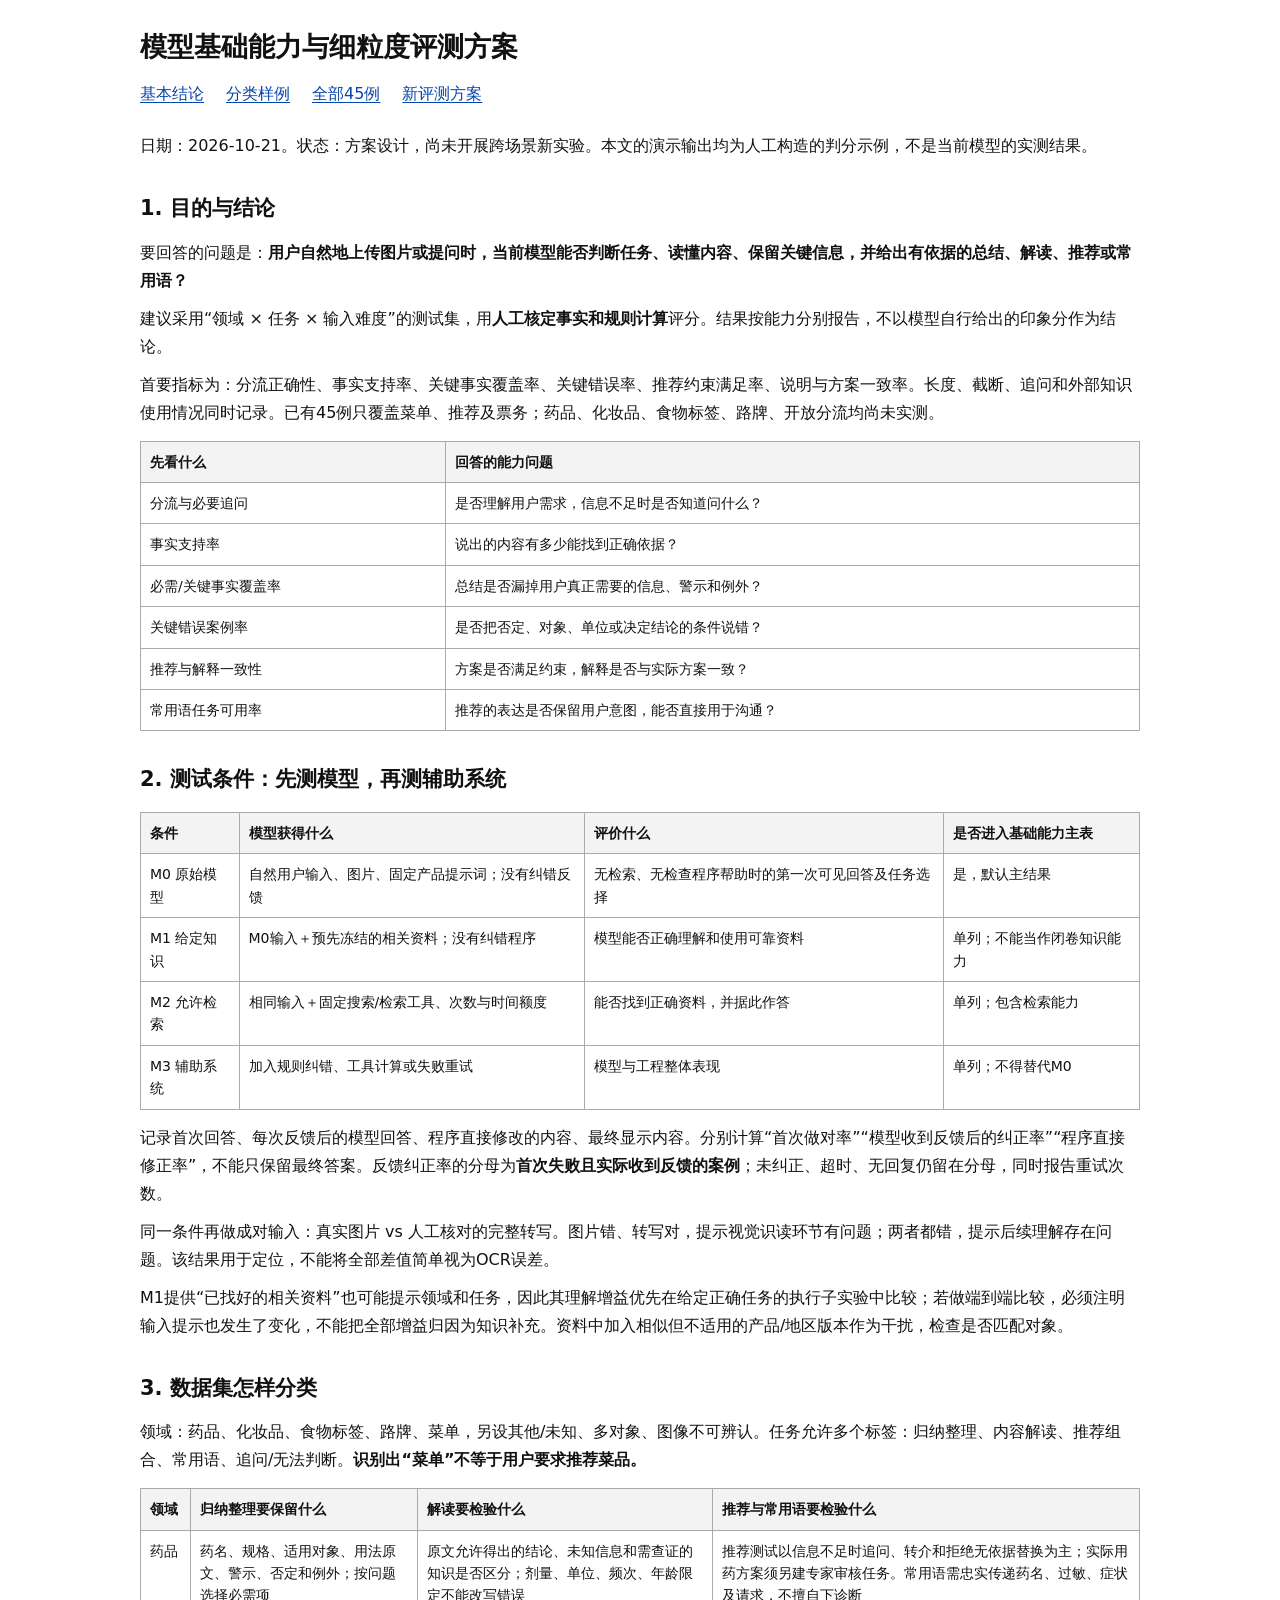
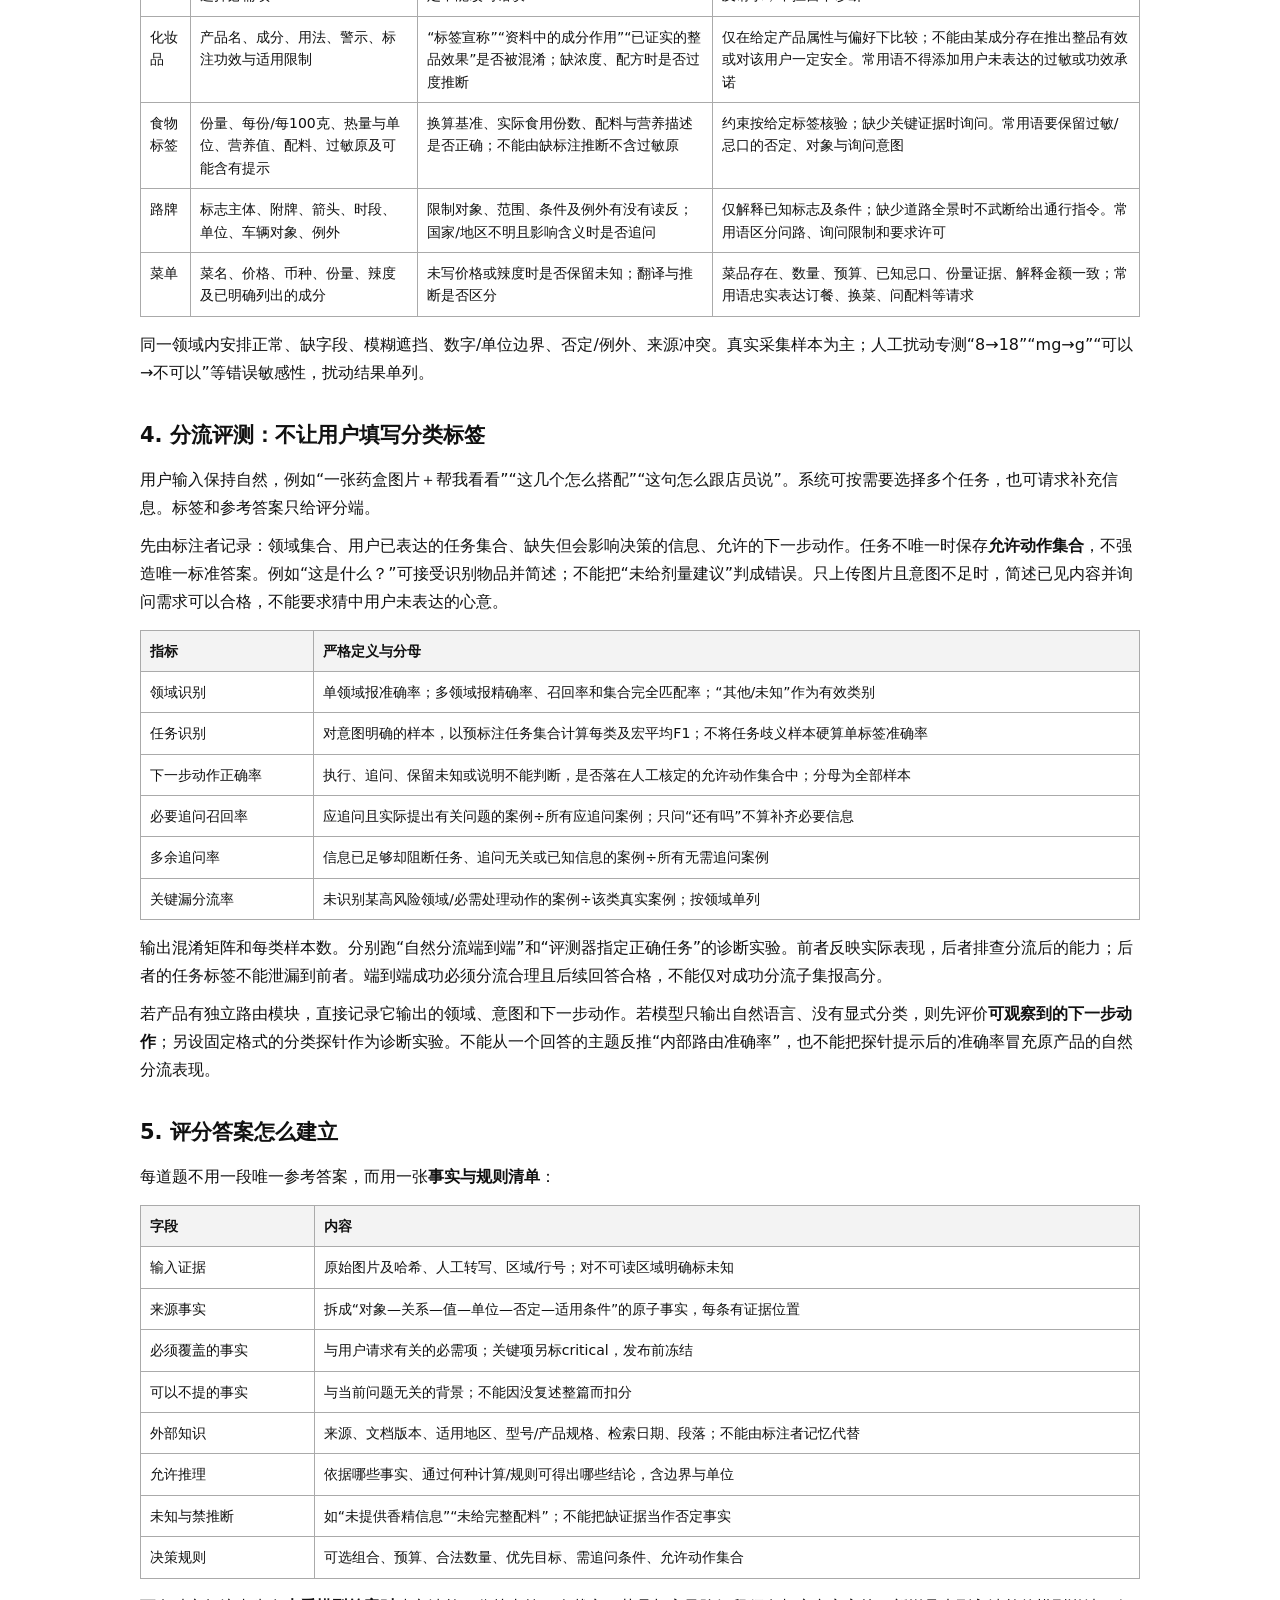
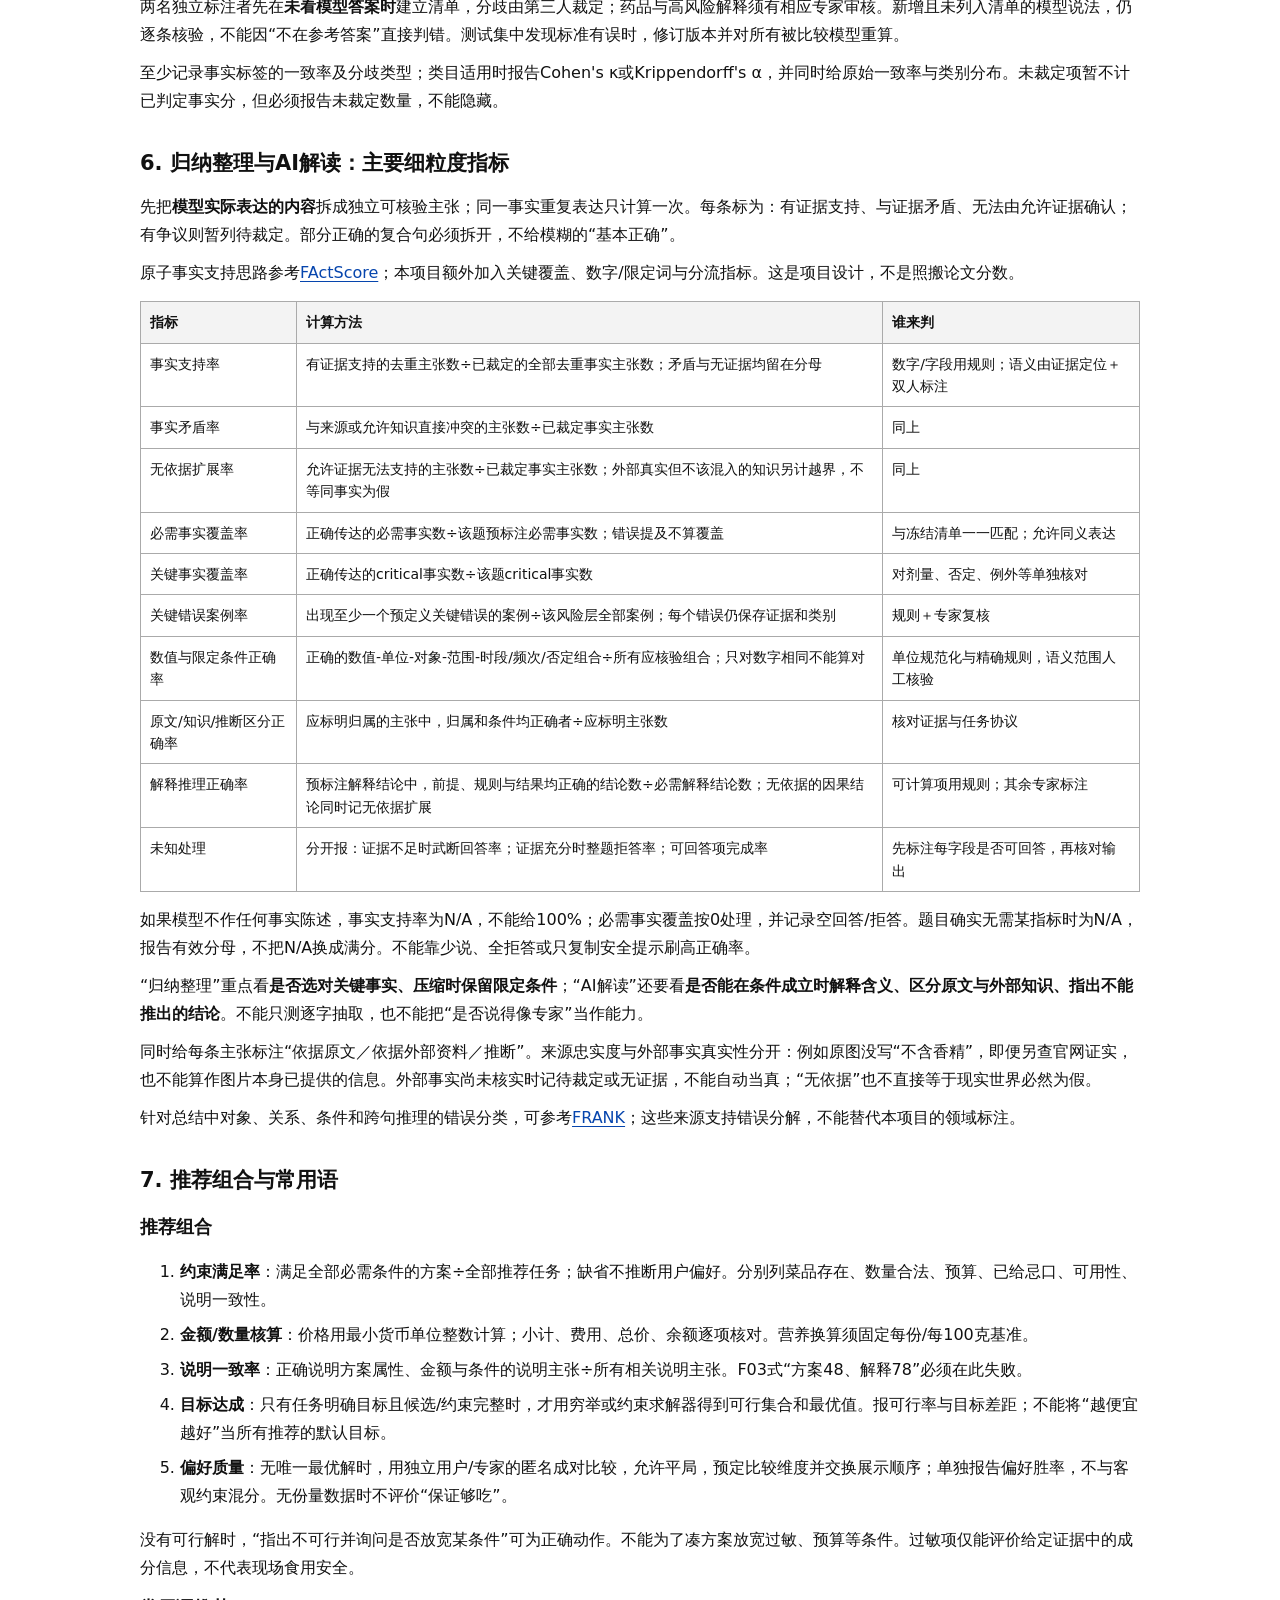
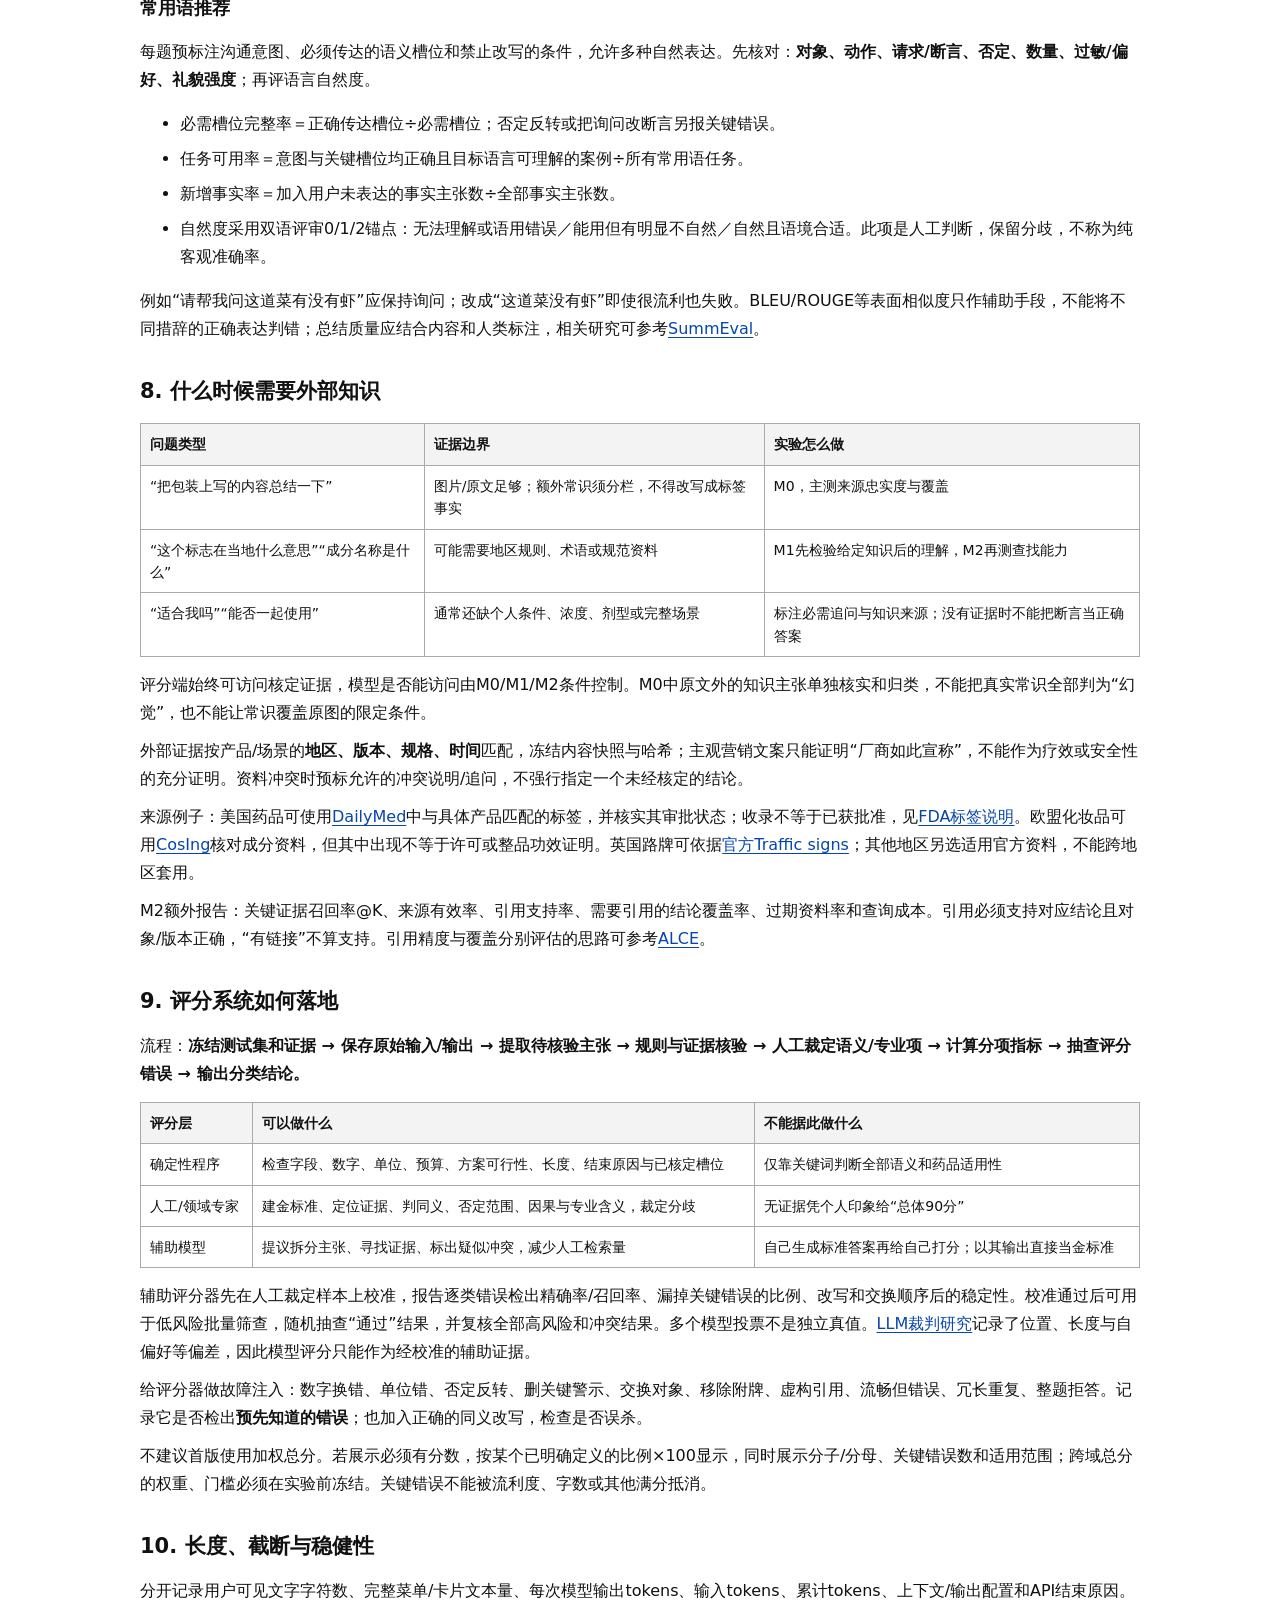
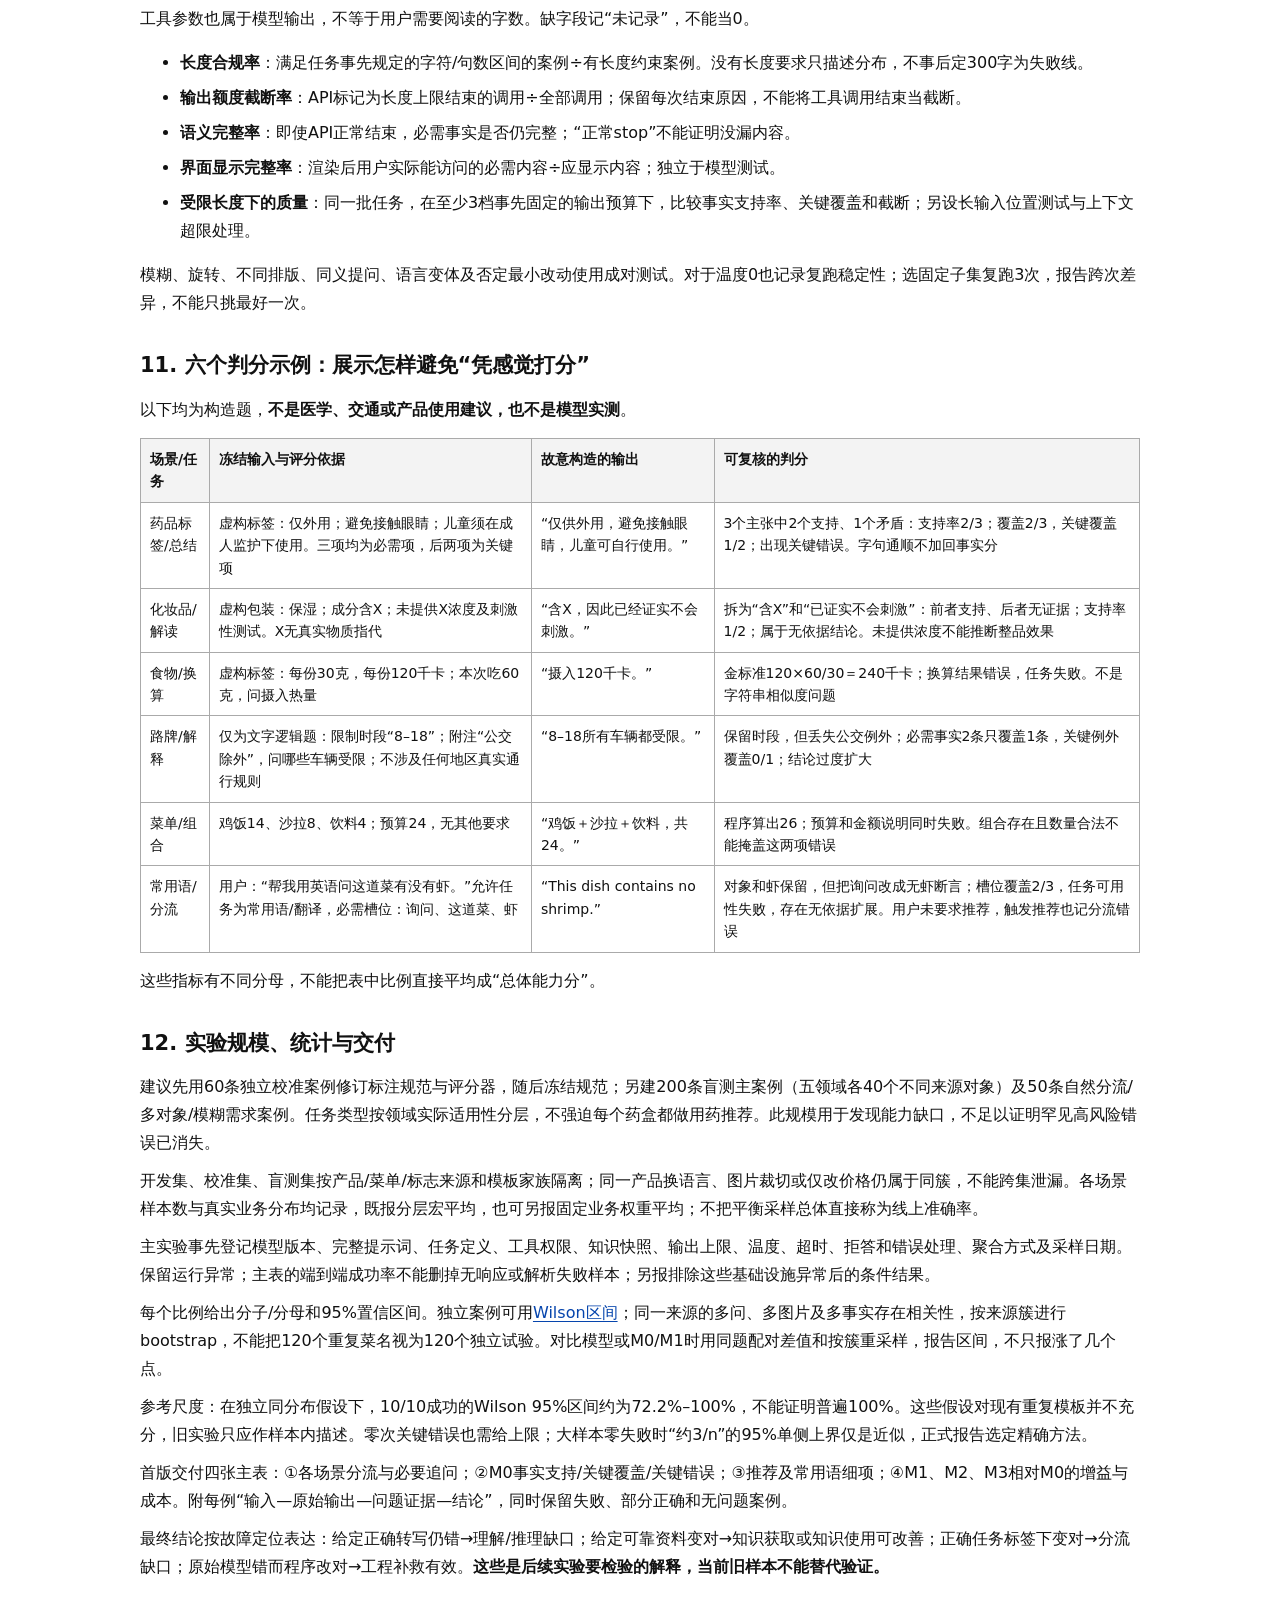
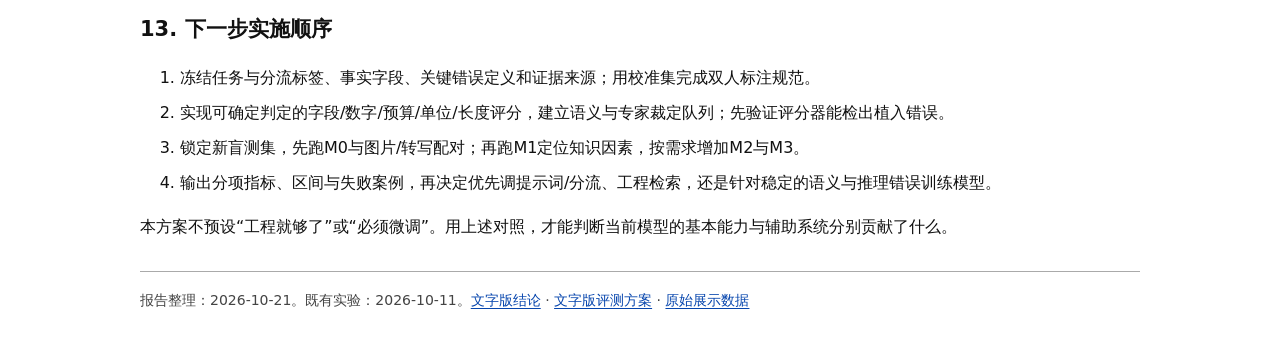
==== docs/agent-text-report/evaluation-design.html @ c14b0398 "Focus report on raw model evidence and define fine-grained evaluation protocol" ====
<!doctype html>
<html lang="zh-CN"><head><meta charset="utf-8"><meta name="viewport" content="width=device-width,initial-scale=1"><title>模型基础能力与细粒度评测方案</title><link rel="stylesheet" href="assets/style.css"></head><body><main><h1>模型基础能力与细粒度评测方案</h1><nav><a href="index.html">基本结论</a><a href="examples.html">分类样例</a><a href="all-cases.html">全部45例</a><a href="evaluation-design.html">新评测方案</a></nav><p>日期：2026-10-21。状态：方案设计，尚未开展跨场景新实验。本文的演示输出均为人工构造的判分示例，不是当前模型的实测结果。</p>
<h2>1. 目的与结论</h2>
<p>要回答的问题是：<b>用户自然地上传图片或提问时，当前模型能否判断任务、读懂内容、保留关键信息，并给出有依据的总结、解读、推荐或常用语？</b></p>
<p>建议采用“领域 × 任务 × 输入难度”的测试集，用<b>人工核定事实和规则计算</b>评分。结果按能力分别报告，不以模型自行给出的印象分作为结论。</p>
<p>首要指标为：分流正确性、事实支持率、关键事实覆盖率、关键错误率、推荐约束满足率、说明与方案一致率。长度、截断、追问和外部知识使用情况同时记录。已有45例只覆盖菜单、推荐及票务；药品、化妆品、食物标签、路牌、开放分流均尚未实测。</p>
<div class="table-wrap"><table><thead><tr><th>先看什么</th><th>回答的能力问题</th></tr></thead><tbody><tr><td>分流与必要追问</td><td>是否理解用户需求，信息不足时是否知道问什么？</td></tr><tr><td>事实支持率</td><td>说出的内容有多少能找到正确依据？</td></tr><tr><td>必需/关键事实覆盖率</td><td>总结是否漏掉用户真正需要的信息、警示和例外？</td></tr><tr><td>关键错误案例率</td><td>是否把否定、对象、单位或决定结论的条件说错？</td></tr><tr><td>推荐与解释一致性</td><td>方案是否满足约束，解释是否与实际方案一致？</td></tr><tr><td>常用语任务可用率</td><td>推荐的表达是否保留用户意图，能否直接用于沟通？</td></tr></tbody></table></div>
<h2>2. 测试条件：先测模型，再测辅助系统</h2>
<div class="table-wrap"><table><thead><tr><th>条件</th><th>模型获得什么</th><th>评价什么</th><th>是否进入基础能力主表</th></tr></thead><tbody><tr><td>M0 原始模型</td><td>自然用户输入、图片、固定产品提示词；没有纠错反馈</td><td>无检索、无检查程序帮助时的第一次可见回答及任务选择</td><td>是，默认主结果</td></tr><tr><td>M1 给定知识</td><td>M0输入＋预先冻结的相关资料；没有纠错程序</td><td>模型能否正确理解和使用可靠资料</td><td>单列；不能当作闭卷知识能力</td></tr><tr><td>M2 允许检索</td><td>相同输入＋固定搜索/检索工具、次数与时间额度</td><td>能否找到正确资料，并据此作答</td><td>单列；包含检索能力</td></tr><tr><td>M3 辅助系统</td><td>加入规则纠错、工具计算或失败重试</td><td>模型与工程整体表现</td><td>单列；不得替代M0</td></tr></tbody></table></div>
<p>记录首次回答、每次反馈后的模型回答、程序直接修改的内容、最终显示内容。分别计算“首次做对率”“模型收到反馈后的纠正率”“程序直接修正率”，不能只保留最终答案。反馈纠正率的分母为<b>首次失败且实际收到反馈的案例</b>；未纠正、超时、无回复仍留在分母，同时报告重试次数。</p>
<p>同一条件再做成对输入：真实图片 vs 人工核对的完整转写。图片错、转写对，提示视觉识读环节有问题；两者都错，提示后续理解存在问题。该结果用于定位，不能将全部差值简单视为OCR误差。</p>
<p>M1提供“已找好的相关资料”也可能提示领域和任务，因此其理解增益优先在给定正确任务的执行子实验中比较；若做端到端比较，必须注明输入提示也发生了变化，不能把全部增益归因为知识补充。资料中加入相似但不适用的产品/地区版本作为干扰，检查是否匹配对象。</p>
<h2>3. 数据集怎样分类</h2>
<p>领域：药品、化妆品、食物标签、路牌、菜单，另设其他/未知、多对象、图像不可辨认。任务允许多个标签：归纳整理、内容解读、推荐组合、常用语、追问/无法判断。<b>识别出“菜单”不等于用户要求推荐菜品。</b></p>
<div class="table-wrap"><table><thead><tr><th>领域</th><th>归纳整理要保留什么</th><th>解读要检验什么</th><th>推荐与常用语要检验什么</th></tr></thead><tbody><tr><td>药品</td><td>药名、规格、适用对象、用法原文、警示、否定和例外；按问题选择必需项</td><td>原文允许得出的结论、未知信息和需查证的知识是否区分；剂量、单位、频次、年龄限定不能改写错误</td><td>推荐测试以信息不足时追问、转介和拒绝无依据替换为主；实际用药方案须另建专家审核任务。常用语需忠实传递药名、过敏、症状及请求，不擅自下诊断</td></tr><tr><td>化妆品</td><td>产品名、成分、用法、警示、标注功效与适用限制</td><td>“标签宣称”“资料中的成分作用”“已证实的整品效果”是否被混淆；缺浓度、配方时是否过度推断</td><td>仅在给定产品属性与偏好下比较；不能由某成分存在推出整品有效或对该用户一定安全。常用语不得添加用户未表达的过敏或功效承诺</td></tr><tr><td>食物标签</td><td>份量、每份/每100克、热量与单位、营养值、配料、过敏原及可能含有提示</td><td>换算基准、实际食用份数、配料与营养描述是否正确；不能由缺标注推断不含过敏原</td><td>约束按给定标签核验；缺少关键证据时询问。常用语要保留过敏/忌口的否定、对象与询问意图</td></tr><tr><td>路牌</td><td>标志主体、附牌、箭头、时段、单位、车辆对象、例外</td><td>限制对象、范围、条件及例外有没有读反；国家/地区不明且影响含义时是否追问</td><td>仅解释已知标志及条件；缺少道路全景时不武断给出通行指令。常用语区分问路、询问限制和要求许可</td></tr><tr><td>菜单</td><td>菜名、价格、币种、份量、辣度及已明确列出的成分</td><td>未写价格或辣度时是否保留未知；翻译与推断是否区分</td><td>菜品存在、数量、预算、已知忌口、份量证据、解释金额一致；常用语忠实表达订餐、换菜、问配料等请求</td></tr></tbody></table></div>
<p>同一领域内安排正常、缺字段、模糊遮挡、数字/单位边界、否定/例外、来源冲突。真实采集样本为主；人工扰动专测“8→18”“mg→g”“可以→不可以”等错误敏感性，扰动结果单列。</p>
<h2>4. 分流评测：不让用户填写分类标签</h2>
<p>用户输入保持自然，例如“一张药盒图片＋帮我看看”“这几个怎么搭配”“这句怎么跟店员说”。系统可按需要选择多个任务，也可请求补充信息。标签和参考答案只给评分端。</p>
<p>先由标注者记录：领域集合、用户已表达的任务集合、缺失但会影响决策的信息、允许的下一步动作。任务不唯一时保存<b>允许动作集合</b>，不强造唯一标准答案。例如“这是什么？”可接受识别物品并简述；不能把“未给剂量建议”判成错误。只上传图片且意图不足时，简述已见内容并询问需求可以合格，不能要求猜中用户未表达的心意。</p>
<div class="table-wrap"><table><thead><tr><th>指标</th><th>严格定义与分母</th></tr></thead><tbody><tr><td>领域识别</td><td>单领域报准确率；多领域报精确率、召回率和集合完全匹配率；“其他/未知”作为有效类别</td></tr><tr><td>任务识别</td><td>对意图明确的样本，以预标注任务集合计算每类及宏平均F1；不将任务歧义样本硬算单标签准确率</td></tr><tr><td>下一步动作正确率</td><td>执行、追问、保留未知或说明不能判断，是否落在人工核定的允许动作集合中；分母为全部样本</td></tr><tr><td>必要追问召回率</td><td>应追问且实际提出有关问题的案例÷所有应追问案例；只问“还有吗”不算补齐必要信息</td></tr><tr><td>多余追问率</td><td>信息已足够却阻断任务、追问无关或已知信息的案例÷所有无需追问案例</td></tr><tr><td>关键漏分流率</td><td>未识别某高风险领域/必需处理动作的案例÷该类真实案例；按领域单列</td></tr></tbody></table></div>
<p>输出混淆矩阵和每类样本数。分别跑“自然分流端到端”和“评测器指定正确任务”的诊断实验。前者反映实际表现，后者排查分流后的能力；后者的任务标签不能泄漏到前者。端到端成功必须分流合理且后续回答合格，不能仅对成功分流子集报高分。</p>
<p>若产品有独立路由模块，直接记录它输出的领域、意图和下一步动作。若模型只输出自然语言、没有显式分类，则先评价<b>可观察到的下一步动作</b>；另设固定格式的分类探针作为诊断实验。不能从一个回答的主题反推“内部路由准确率”，也不能把探针提示后的准确率冒充原产品的自然分流表现。</p>
<h2>5. 评分答案怎么建立</h2>
<p>每道题不用一段唯一参考答案，而用一张<b>事实与规则清单</b>：</p>
<div class="table-wrap"><table><thead><tr><th>字段</th><th>内容</th></tr></thead><tbody><tr><td>输入证据</td><td>原始图片及哈希、人工转写、区域/行号；对不可读区域明确标未知</td></tr><tr><td>来源事实</td><td>拆成“对象—关系—值—单位—否定—适用条件”的原子事实，每条有证据位置</td></tr><tr><td>必须覆盖的事实</td><td>与用户请求有关的必需项；关键项另标critical，发布前冻结</td></tr><tr><td>可以不提的事实</td><td>与当前问题无关的背景；不能因没复述整篇而扣分</td></tr><tr><td>外部知识</td><td>来源、文档版本、适用地区、型号/产品规格、检索日期、段落；不能由标注者记忆代替</td></tr><tr><td>允许推理</td><td>依据哪些事实、通过何种计算/规则可得出哪些结论，含边界与单位</td></tr><tr><td>未知与禁推断</td><td>如“未提供香精信息”“未给完整配料”；不能把缺证据当作否定事实</td></tr><tr><td>决策规则</td><td>可选组合、预算、合法数量、优先目标、需追问条件、允许动作集合</td></tr></tbody></table></div>
<p>两名独立标注者先在<b>未看模型答案时</b>建立清单，分歧由第三人裁定；药品与高风险解释须有相应专家审核。新增且未列入清单的模型说法，仍逐条核验，不能因“不在参考答案”直接判错。测试集中发现标准有误时，修订版本并对所有被比较模型重算。</p>
<p>至少记录事实标签的一致率及分歧类型；类目适用时报告Cohen&#x27;s κ或Krippendorff&#x27;s α，并同时给原始一致率与类别分布。未裁定项暂不计已判定事实分，但必须报告未裁定数量，不能隐藏。</p>
<h2>6. 归纳整理与AI解读：主要细粒度指标</h2>
<p>先把<b>模型实际表达的内容</b>拆成独立可核验主张；同一事实重复表达只计算一次。每条标为：有证据支持、与证据矛盾、无法由允许证据确认；有争议则暂列待裁定。部分正确的复合句必须拆开，不给模糊的“基本正确”。</p>
<p>原子事实支持思路参考<a href="https://aclanthology.org/2023.emnlp-main.741/">FActScore</a>；本项目额外加入关键覆盖、数字/限定词与分流指标。这是项目设计，不是照搬论文分数。</p>
<div class="table-wrap"><table><thead><tr><th>指标</th><th>计算方法</th><th>谁来判</th></tr></thead><tbody><tr><td>事实支持率</td><td>有证据支持的去重主张数÷已裁定的全部去重事实主张数；矛盾与无证据均留在分母</td><td>数字/字段用规则；语义由证据定位＋双人标注</td></tr><tr><td>事实矛盾率</td><td>与来源或允许知识直接冲突的主张数÷已裁定事实主张数</td><td>同上</td></tr><tr><td>无依据扩展率</td><td>允许证据无法支持的主张数÷已裁定事实主张数；外部真实但不该混入的知识另计越界，不等同事实为假</td><td>同上</td></tr><tr><td>必需事实覆盖率</td><td>正确传达的必需事实数÷该题预标注必需事实数；错误提及不算覆盖</td><td>与冻结清单一一匹配；允许同义表达</td></tr><tr><td>关键事实覆盖率</td><td>正确传达的critical事实数÷该题critical事实数</td><td>对剂量、否定、例外等单独核对</td></tr><tr><td>关键错误案例率</td><td>出现至少一个预定义关键错误的案例÷该风险层全部案例；每个错误仍保存证据和类别</td><td>规则＋专家复核</td></tr><tr><td>数值与限定条件正确率</td><td>正确的数值-单位-对象-范围-时段/频次/否定组合÷所有应核验组合；只对数字相同不能算对</td><td>单位规范化与精确规则，语义范围人工核验</td></tr><tr><td>原文/知识/推断区分正确率</td><td>应标明归属的主张中，归属和条件均正确者÷应标明主张数</td><td>核对证据与任务协议</td></tr><tr><td>解释推理正确率</td><td>预标注解释结论中，前提、规则与结果均正确的结论数÷必需解释结论数；无依据的因果结论同时记无依据扩展</td><td>可计算项用规则；其余专家标注</td></tr><tr><td>未知处理</td><td>分开报：证据不足时武断回答率；证据充分时整题拒答率；可回答项完成率</td><td>先标注每字段是否可回答，再核对输出</td></tr></tbody></table></div>
<p>如果模型不作任何事实陈述，事实支持率为N/A，不能给100%；必需事实覆盖按0处理，并记录空回答/拒答。题目确实无需某指标时为N/A，报告有效分母，不把N/A换成满分。不能靠少说、全拒答或只复制安全提示刷高正确率。</p>
<p>“归纳整理”重点看<b>是否选对关键事实、压缩时保留限定条件</b>；“AI解读”还要看<b>是否能在条件成立时解释含义、区分原文与外部知识、指出不能推出的结论</b>。不能只测逐字抽取，也不能把“是否说得像专家”当作能力。</p>
<p>同时给每条主张标注“依据原文／依据外部资料／推断”。来源忠实度与外部事实真实性分开：例如原图没写“不含香精”，即便另查官网证实，也不能算作图片本身已提供的信息。外部事实尚未核实时记待裁定或无证据，不能自动当真；“无依据”也不直接等于现实世界必然为假。</p>
<p>针对总结中对象、关系、条件和跨句推理的错误分类，可参考<a href="https://aclanthology.org/2021.naacl-main.383/">FRANK</a>；这些来源支持错误分解，不能替代本项目的领域标注。</p>
<h2>7. 推荐组合与常用语</h2>
<h3>推荐组合</h3>
<ol><li><b>约束满足率</b>：满足全部必需条件的方案÷全部推荐任务；缺省不推断用户偏好。分别列菜品存在、数量合法、预算、已给忌口、可用性、说明一致性。</li><li><b>金额/数量核算</b>：价格用最小货币单位整数计算；小计、费用、总价、余额逐项核对。营养换算须固定每份/每100克基准。</li><li><b>说明一致率</b>：正确说明方案属性、金额与条件的说明主张÷所有相关说明主张。F03式“方案48、解释78”必须在此失败。</li><li><b>目标达成</b>：只有任务明确目标且候选/约束完整时，才用穷举或约束求解器得到可行集合和最优值。报可行率与目标差距；不能将“越便宜越好”当所有推荐的默认目标。</li><li><b>偏好质量</b>：无唯一最优解时，用独立用户/专家的匿名成对比较，允许平局，预定比较维度并交换展示顺序；单独报告偏好胜率，不与客观约束混分。无份量数据时不评价“保证够吃”。</li></ol>
<p>没有可行解时，“指出不可行并询问是否放宽某条件”可为正确动作。不能为了凑方案放宽过敏、预算等条件。过敏项仅能评价给定证据中的成分信息，不代表现场食用安全。</p>
<h3>常用语推荐</h3>
<p>每题预标注沟通意图、必须传达的语义槽位和禁止改写的条件，允许多种自然表达。先核对：<b>对象、动作、请求/断言、否定、数量、过敏/偏好、礼貌强度</b>；再评语言自然度。</p>
<ul><li>必需槽位完整率＝正确传达槽位÷必需槽位；否定反转或把询问改断言另报关键错误。</li><li>任务可用率＝意图与关键槽位均正确且目标语言可理解的案例÷所有常用语任务。</li><li>新增事实率＝加入用户未表达的事实主张数÷全部事实主张数。</li><li>自然度采用双语评审0/1/2锚点：无法理解或语用错误／能用但有明显不自然／自然且语境合适。此项是人工判断，保留分歧，不称为纯客观准确率。</li></ul>
<p>例如“请帮我问这道菜有没有虾”应保持询问；改成“这道菜没有虾”即使很流利也失败。BLEU/ROUGE等表面相似度只作辅助手段，不能将不同措辞的正确表达判错；总结质量应结合内容和人类标注，相关研究可参考<a href="https://aclanthology.org/2021.tacl-1.24/">SummEval</a>。</p>
<h2>8. 什么时候需要外部知识</h2>
<div class="table-wrap"><table><thead><tr><th>问题类型</th><th>证据边界</th><th>实验怎么做</th></tr></thead><tbody><tr><td>“把包装上写的内容总结一下”</td><td>图片/原文足够；额外常识须分栏，不得改写成标签事实</td><td>M0，主测来源忠实度与覆盖</td></tr><tr><td>“这个标志在当地什么意思”“成分名称是什么”</td><td>可能需要地区规则、术语或规范资料</td><td>M1先检验给定知识后的理解，M2再测查找能力</td></tr><tr><td>“适合我吗”“能否一起使用”</td><td>通常还缺个人条件、浓度、剂型或完整场景</td><td>标注必需追问与知识来源；没有证据时不能把断言当正确答案</td></tr></tbody></table></div>
<p>评分端始终可访问核定证据，模型是否能访问由M0/M1/M2条件控制。M0中原文外的知识主张单独核实和归类，不能把真实常识全部判为“幻觉”，也不能让常识覆盖原图的限定条件。</p>
<p>外部证据按产品/场景的<b>地区、版本、规格、时间</b>匹配，冻结内容快照与哈希；主观营销文案只能证明“厂商如此宣称”，不能作为疗效或安全性的充分证明。资料冲突时预标允许的冲突说明/追问，不强行指定一个未经核定的结论。</p>
<p>来源例子：美国药品可使用<a href="https://dailymed.nlm.nih.gov/">DailyMed</a>中与具体产品匹配的标签，并核实其审批状态；收录不等于已获批准，见<a href="https://labels.fda.gov/">FDA标签说明</a>。欧盟化妆品可用<a href="https://single-market-economy.ec.europa.eu/sectors/cosmetics/cosmetic-ingredient-database_en">CosIng</a>核对成分资料，但其中出现不等于许可或整品功效证明。英国路牌可依据<a href="https://www.gov.uk/guidance/the-highway-code/traffic-signs">官方Traffic signs</a>；其他地区另选适用官方资料，不能跨地区套用。</p>
<p>M2额外报告：关键证据召回率@K、来源有效率、引用支持率、需要引用的结论覆盖率、过期资料率和查询成本。引用必须支持对应结论且对象/版本正确，“有链接”不算支持。引用精度与覆盖分别评估的思路可参考<a href="https://aclanthology.org/2023.emnlp-main.398/">ALCE</a>。</p>
<h2>9. 评分系统如何落地</h2>
<p>流程：<b>冻结测试集和证据 → 保存原始输入/输出 → 提取待核验主张 → 规则与证据核验 → 人工裁定语义/专业项 → 计算分项指标 → 抽查评分错误 → 输出分类结论。</b></p>
<div class="table-wrap"><table><thead><tr><th>评分层</th><th>可以做什么</th><th>不能据此做什么</th></tr></thead><tbody><tr><td>确定性程序</td><td>检查字段、数字、单位、预算、方案可行性、长度、结束原因与已核定槽位</td><td>仅靠关键词判断全部语义和药品适用性</td></tr><tr><td>人工/领域专家</td><td>建金标准、定位证据、判同义、否定范围、因果与专业含义，裁定分歧</td><td>无证据凭个人印象给“总体90分”</td></tr><tr><td>辅助模型</td><td>提议拆分主张、寻找证据、标出疑似冲突，减少人工检索量</td><td>自己生成标准答案再给自己打分；以其输出直接当金标准</td></tr></tbody></table></div>
<p>辅助评分器先在人工裁定样本上校准，报告逐类错误检出精确率/召回率、漏掉关键错误的比例、改写和交换顺序后的稳定性。校准通过后可用于低风险批量筛查，随机抽查“通过”结果，并复核全部高风险和冲突结果。多个模型投票不是独立真值。<a href="https://arxiv.org/abs/2306.05685">LLM裁判研究</a>记录了位置、长度与自偏好等偏差，因此模型评分只能作为经校准的辅助证据。</p>
<p>给评分器做故障注入：数字换错、单位错、否定反转、删关键警示、交换对象、移除附牌、虚构引用、流畅但错误、冗长重复、整题拒答。记录它是否检出<b>预先知道的错误</b>；也加入正确的同义改写，检查是否误杀。</p>
<p>不建议首版使用加权总分。若展示必须有分数，按某个已明确定义的比例×100显示，同时展示分子/分母、关键错误数和适用范围；跨域总分的权重、门槛必须在实验前冻结。关键错误不能被流利度、字数或其他满分抵消。</p>
<h2>10. 长度、截断与稳健性</h2>
<p>分开记录用户可见文字字符数、完整菜单/卡片文本量、每次模型输出tokens、输入tokens、累计tokens、上下文/输出配置和API结束原因。工具参数也属于模型输出，不等于用户需要阅读的字数。缺字段记“未记录”，不能当0。</p>
<ul><li><b>长度合规率</b>：满足任务事先规定的字符/句数区间的案例÷有长度约束案例。没有长度要求只描述分布，不事后定300字为失败线。</li><li><b>输出额度截断率</b>：API标记为长度上限结束的调用÷全部调用；保留每次结束原因，不能将工具调用结束当截断。</li><li><b>语义完整率</b>：即使API正常结束，必需事实是否仍完整；“正常stop”不能证明没漏内容。</li><li><b>界面显示完整率</b>：渲染后用户实际能访问的必需内容÷应显示内容；独立于模型测试。</li><li><b>受限长度下的质量</b>：同一批任务，在至少3档事先固定的输出预算下，比较事实支持率、关键覆盖和截断；另设长输入位置测试与上下文超限处理。</li></ul>
<p>模糊、旋转、不同排版、同义提问、语言变体及否定最小改动使用成对测试。对于温度0也记录复跑稳定性；选固定子集复跑3次，报告跨次差异，不能只挑最好一次。</p>
<h2>11. 六个判分示例：展示怎样避免“凭感觉打分”</h2>
<p>以下均为构造题，<b>不是医学、交通或产品使用建议，也不是模型实测</b>。</p>
<div class="table-wrap"><table><thead><tr><th>场景/任务</th><th>冻结输入与评分依据</th><th>故意构造的输出</th><th>可复核的判分</th></tr></thead><tbody><tr><td>药品标签/总结</td><td>虚构标签：仅外用；避免接触眼睛；儿童须在成人监护下使用。三项均为必需项，后两项为关键项</td><td>“仅供外用，避免接触眼睛，儿童可自行使用。”</td><td>3个主张中2个支持、1个矛盾：支持率2/3；覆盖2/3，关键覆盖1/2；出现关键错误。字句通顺不加回事实分</td></tr><tr><td>化妆品/解读</td><td>虚构包装：保湿；成分含X；未提供X浓度及刺激性测试。X无真实物质指代</td><td>“含X，因此已经证实不会刺激。”</td><td>拆为“含X”和“已证实不会刺激”：前者支持、后者无证据；支持率1/2；属于无依据结论。未提供浓度不能推断整品效果</td></tr><tr><td>食物/换算</td><td>虚构标签：每份30克，每份120千卡；本次吃60克，问摄入热量</td><td>“摄入120千卡。”</td><td>金标准120×60/30＝240千卡；换算结果错误，任务失败。不是字符串相似度问题</td></tr><tr><td>路牌/解释</td><td>仅为文字逻辑题：限制时段“8–18”；附注“公交除外”，问哪些车辆受限；不涉及任何地区真实通行规则</td><td>“8–18所有车辆都受限。”</td><td>保留时段，但丢失公交例外；必需事实2条只覆盖1条，关键例外覆盖0/1；结论过度扩大</td></tr><tr><td>菜单/组合</td><td>鸡饭14、沙拉8、饮料4；预算24，无其他要求</td><td>“鸡饭＋沙拉＋饮料，共24。”</td><td>程序算出26；预算和金额说明同时失败。组合存在且数量合法不能掩盖这两项错误</td></tr><tr><td>常用语/分流</td><td>用户：“帮我用英语问这道菜有没有虾。”允许任务为常用语/翻译，必需槽位：询问、这道菜、虾</td><td>“This dish contains no shrimp.”</td><td>对象和虾保留，但把询问改成无虾断言；槽位覆盖2/3，任务可用性失败，存在无依据扩展。用户未要求推荐，触发推荐也记分流错误</td></tr></tbody></table></div>
<p>这些指标有不同分母，不能把表中比例直接平均成“总体能力分”。</p>
<h2>12. 实验规模、统计与交付</h2>
<p>建议先用60条独立校准案例修订标注规范与评分器，随后冻结规范；另建200条盲测主案例（五领域各40个不同来源对象）及50条自然分流/多对象/模糊需求案例。任务类型按领域实际适用性分层，不强迫每个药盒都做用药推荐。此规模用于发现能力缺口，不足以证明罕见高风险错误已消失。</p>
<p>开发集、校准集、盲测集按产品/菜单/标志来源和模板家族隔离；同一产品换语言、图片裁切或仅改价格仍属于同簇，不能跨集泄漏。各场景样本数与真实业务分布均记录，既报分层宏平均，也可另报固定业务权重平均；不把平衡采样总体直接称为线上准确率。</p>
<p>主实验事先登记模型版本、完整提示词、任务定义、工具权限、知识快照、输出上限、温度、超时、拒答和错误处理、聚合方式及采样日期。保留运行异常；主表的端到端成功率不能删掉无响应或解析失败样本；另报排除这些基础设施异常后的条件结果。</p>
<p>每个比例给出分子/分母和95%置信区间。独立案例可用<a href="https://www.itl.nist.gov/div898/handbook/prc/section2/prc241.htm">Wilson区间</a>；同一来源的多问、多图片及多事实存在相关性，按来源簇进行bootstrap，不能把120个重复菜名视为120个独立试验。对比模型或M0/M1时用同题配对差值和按簇重采样，报告区间，不只报涨了几个点。</p>
<p>参考尺度：在独立同分布假设下，10/10成功的Wilson 95%区间约为72.2%–100%，不能证明普遍100%。这些假设对现有重复模板并不充分，旧实验只应作样本内描述。零次关键错误也需给上限；大样本零失败时“约3/n”的95%单侧上界仅是近似，正式报告选定精确方法。</p>
<p>首版交付四张主表：①各场景分流与必要追问；②M0事实支持/关键覆盖/关键错误；③推荐及常用语细项；④M1、M2、M3相对M0的增益与成本。附每例“输入—原始输出—问题证据—结论”，同时保留失败、部分正确和无问题案例。</p>
<p>最终结论按故障定位表达：给定正确转写仍错→理解/推理缺口；给定可靠资料变对→知识获取或知识使用可改善；正确任务标签下变对→分流缺口；原始模型错而程序改对→工程补救有效。<b>这些是后续实验要检验的解释，当前旧样本不能替代验证。</b></p>
<h2>13. 下一步实施顺序</h2>
<ol><li>冻结任务与分流标签、事实字段、关键错误定义和证据来源；用校准集完成双人标注规范。</li><li>实现可确定判定的字段/数字/预算/单位/长度评分，建立语义与专家裁定队列；先验证评分器能检出植入错误。</li><li>锁定新盲测集，先跑M0与图片/转写配对；再跑M1定位知识因素，按需求增加M2与M3。</li><li>输出分项指标、区间与失败案例，再决定优先调提示词/分流、工程检索，还是针对稳定的语义与推理错误训练模型。</li></ol>
<p>本方案不预设“工程就够了”或“必须微调”。用上述对照，才能判断当前模型的基本能力与辅助系统分别贡献了什么。</p><footer>报告整理：2026-10-21。既有实验：2026-10-11。<a href="report.md">文字版结论</a> · <a href="evaluation-design.md">文字版评测方案</a> · <a href="data/cases.json">原始展示数据</a></footer></main></body></html>
---- docs/agent-text-report/assets/style.css ----
body{margin:0;color:#111;background:white;font:16px/1.75 "Microsoft YaHei",system-ui,sans-serif}main{max-width:1000px;padding:28px 22px;margin:auto}h1{font-size:27px;line-height:1.4;margin:0 0 14px}h2{font-size:21px;margin:30px 0 12px}h3{font-size:18px;margin:0 0 14px}h4{font-size:16px;margin:18px 0 8px}p{margin:10px 0}nav{display:flex;gap:10px 22px;flex-wrap:wrap;margin:14px 0 24px}a{color:#0645ad;text-underline-offset:3px}article{border-top:1px solid #999;padding:24px 0;margin-top:20px}table{border-collapse:collapse;width:100%;font-size:14px;line-height:1.6}td,th{border:1px solid #aaa;padding:9px;text-align:left;vertical-align:top}th{background:#f3f3f3;font-weight:600}.table-wrap{overflow:auto;margin:14px 0;max-width:100%}pre{white-space:pre-wrap;overflow-wrap:anywhere;font:14px/1.7 "Microsoft YaHei",system-ui,sans-serif;background:#f6f6f6;border:1px solid #ddd;padding:12px;margin:10px 0}code{overflow-wrap:anywhere}details{margin:16px 0;font-size:14px}summary{cursor:pointer;color:#0645ad}details h4{font-size:15px}.note,footer{color:#444;font-size:14px}footer{border-top:1px solid #aaa;padding-top:16px;margin-top:30px}li{margin:7px 0}img{max-width:100%;height:auto}@media(max-width:600px){main{padding:20px 14px}h1{font-size:23px}table{min-width:580px}nav{gap:8px 16px}}@media print{nav{display:none}main{padding:0;max-width:none}a{color:inherit}pre{font-size:10pt}.table-wrap{overflow:visible}table{font-size:10pt}h1{font-size:20pt}h2{font-size:16pt}h3{font-size:14pt}}
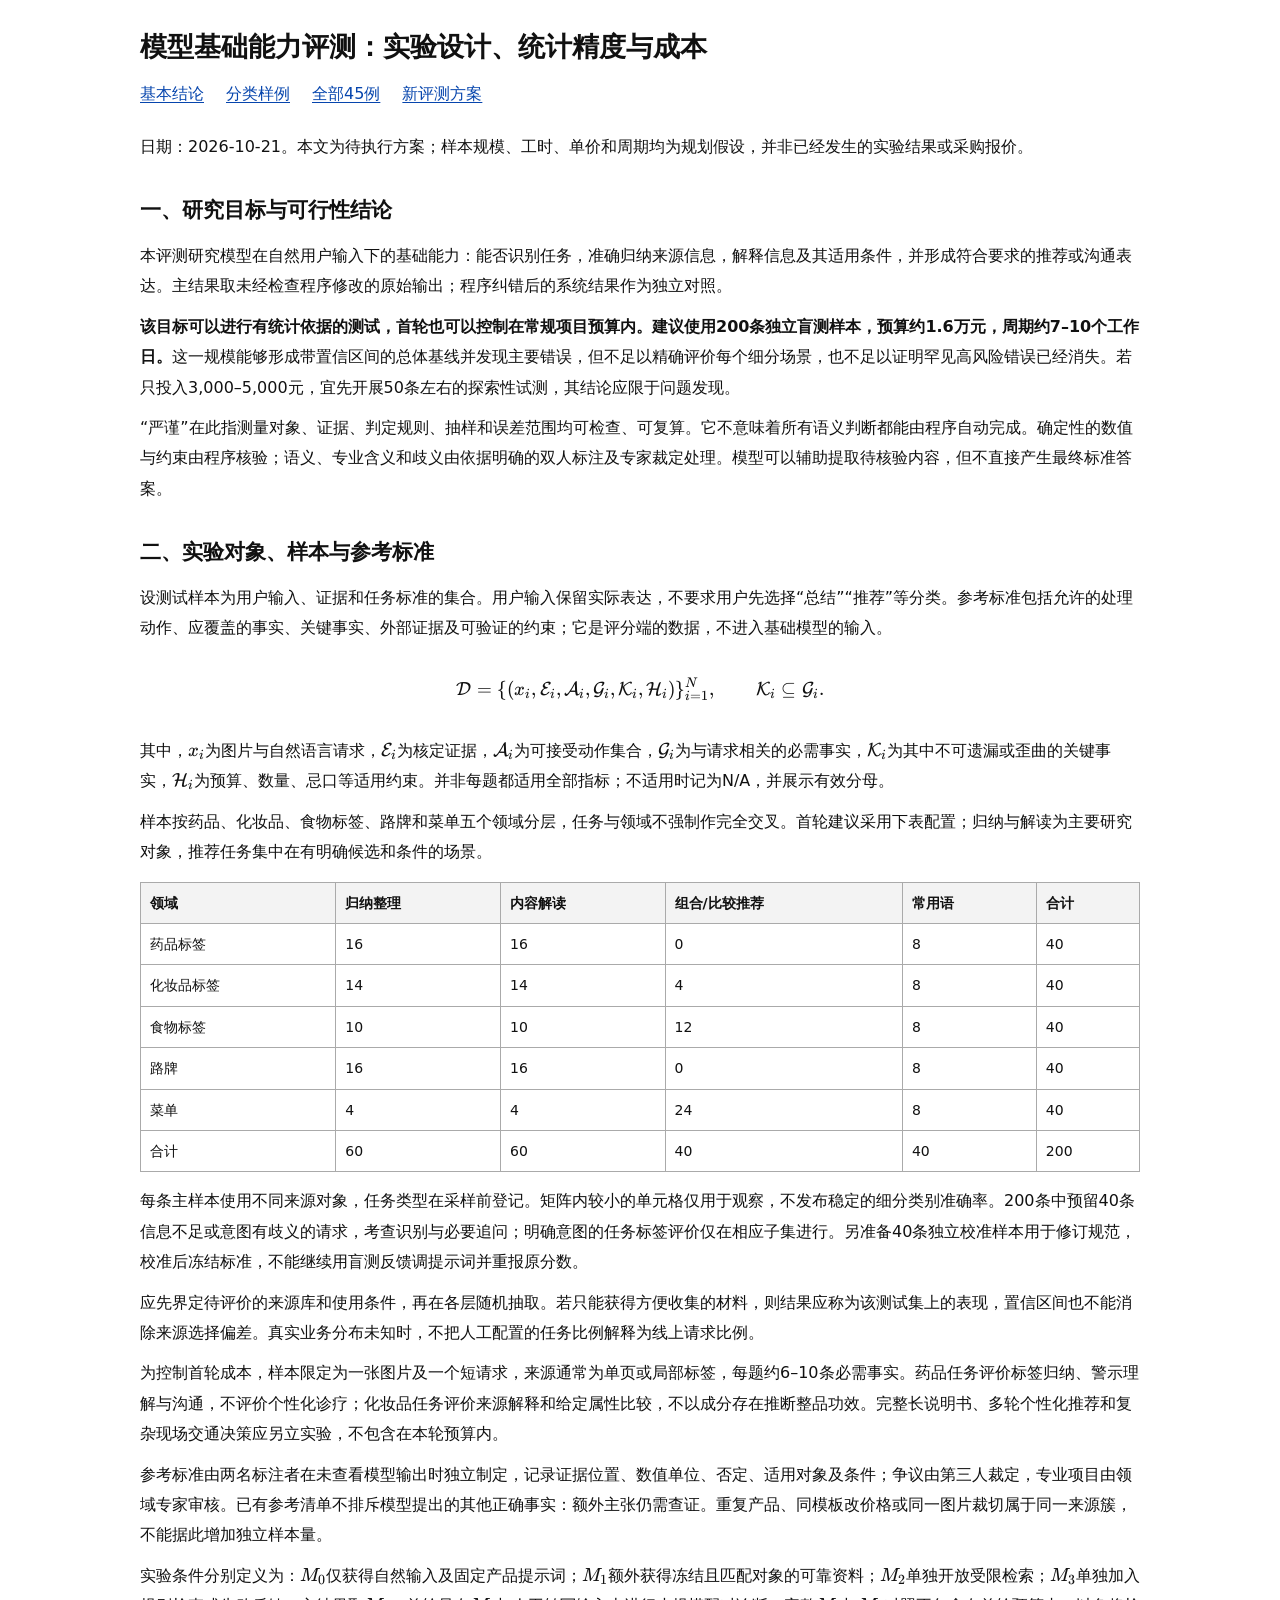
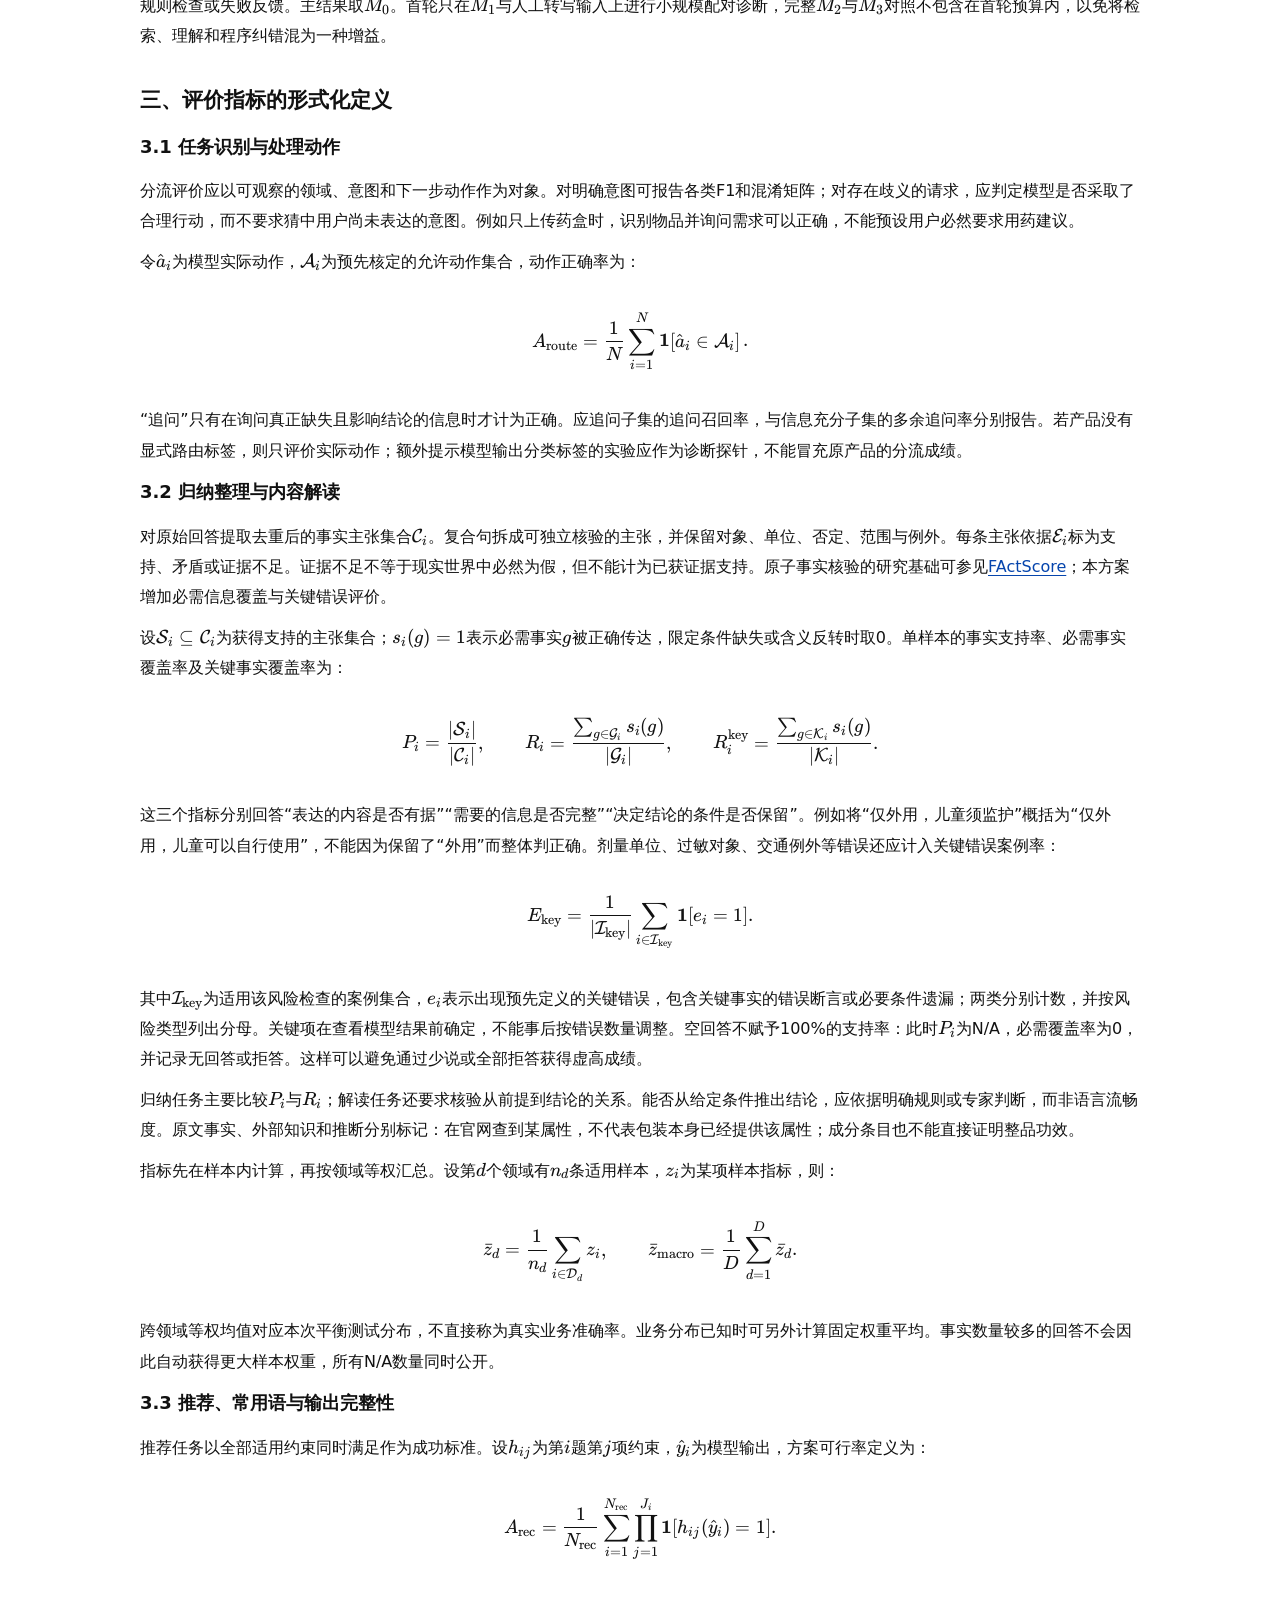
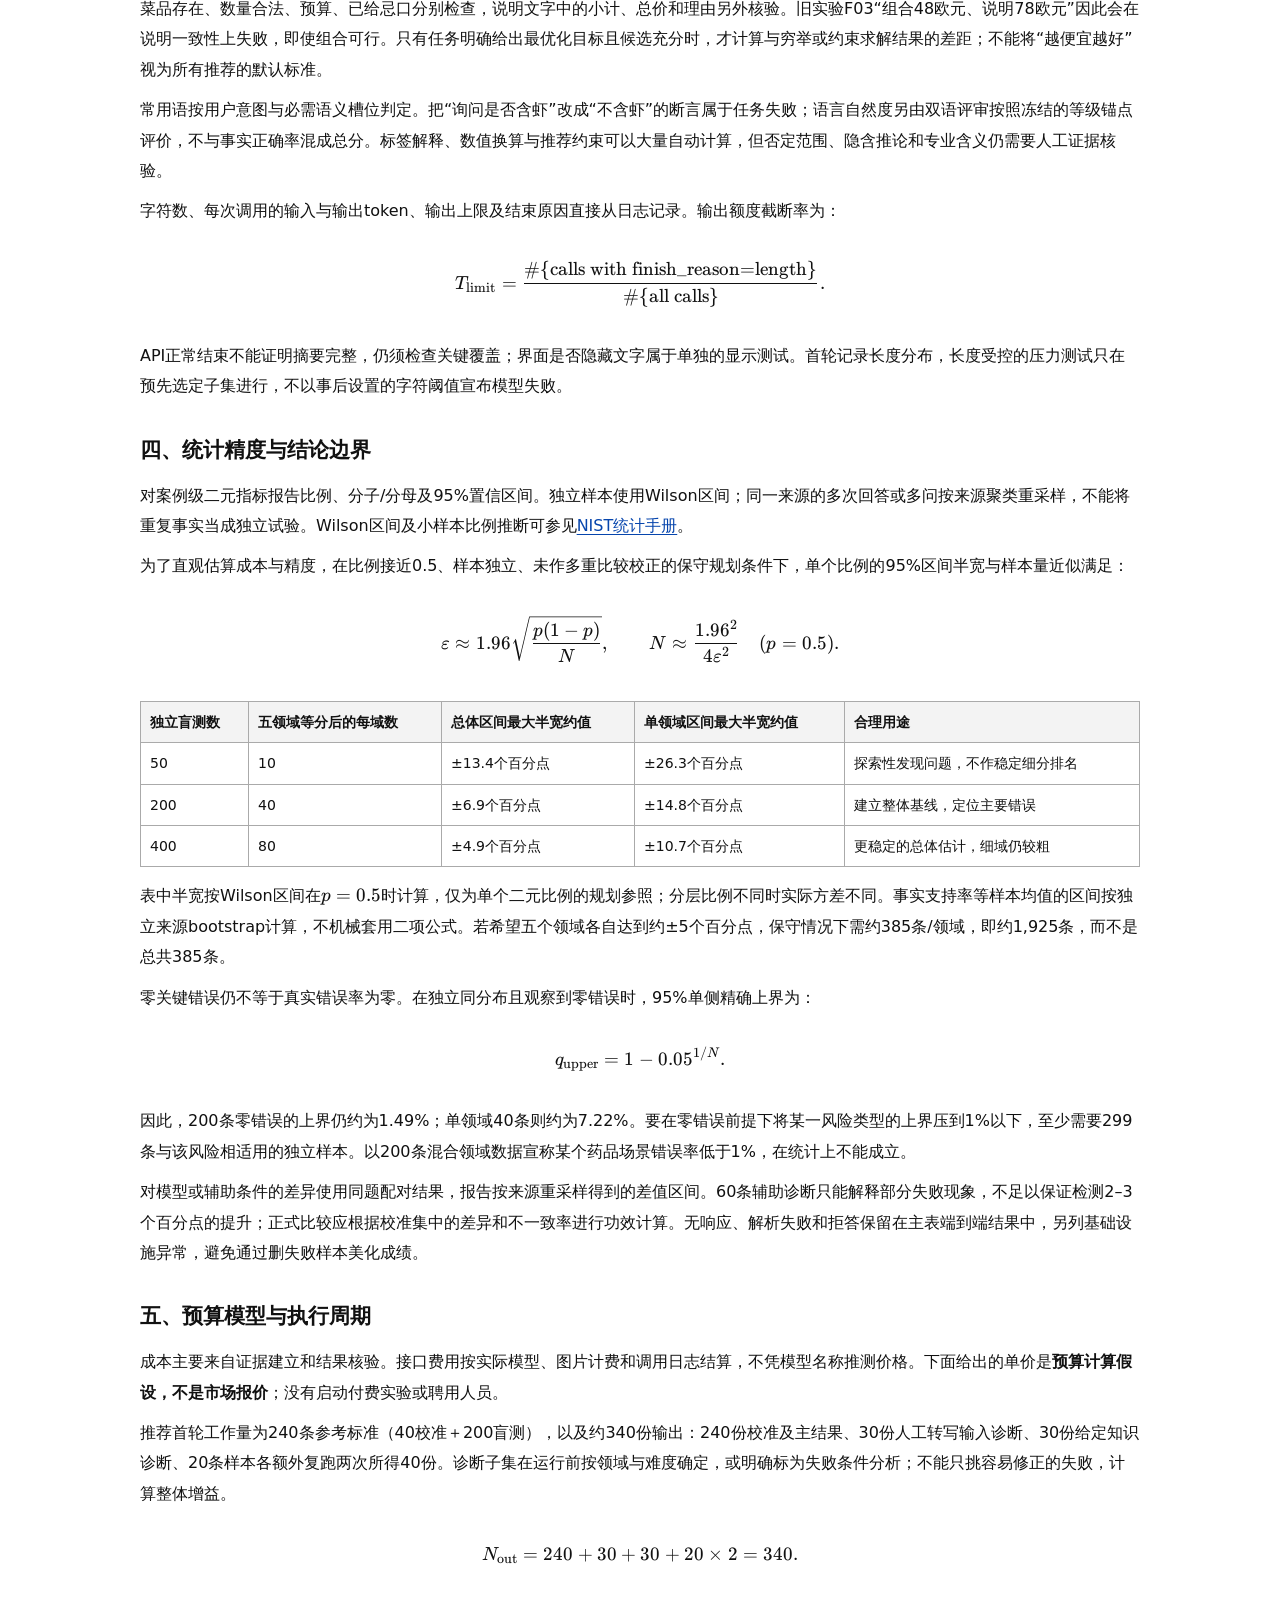
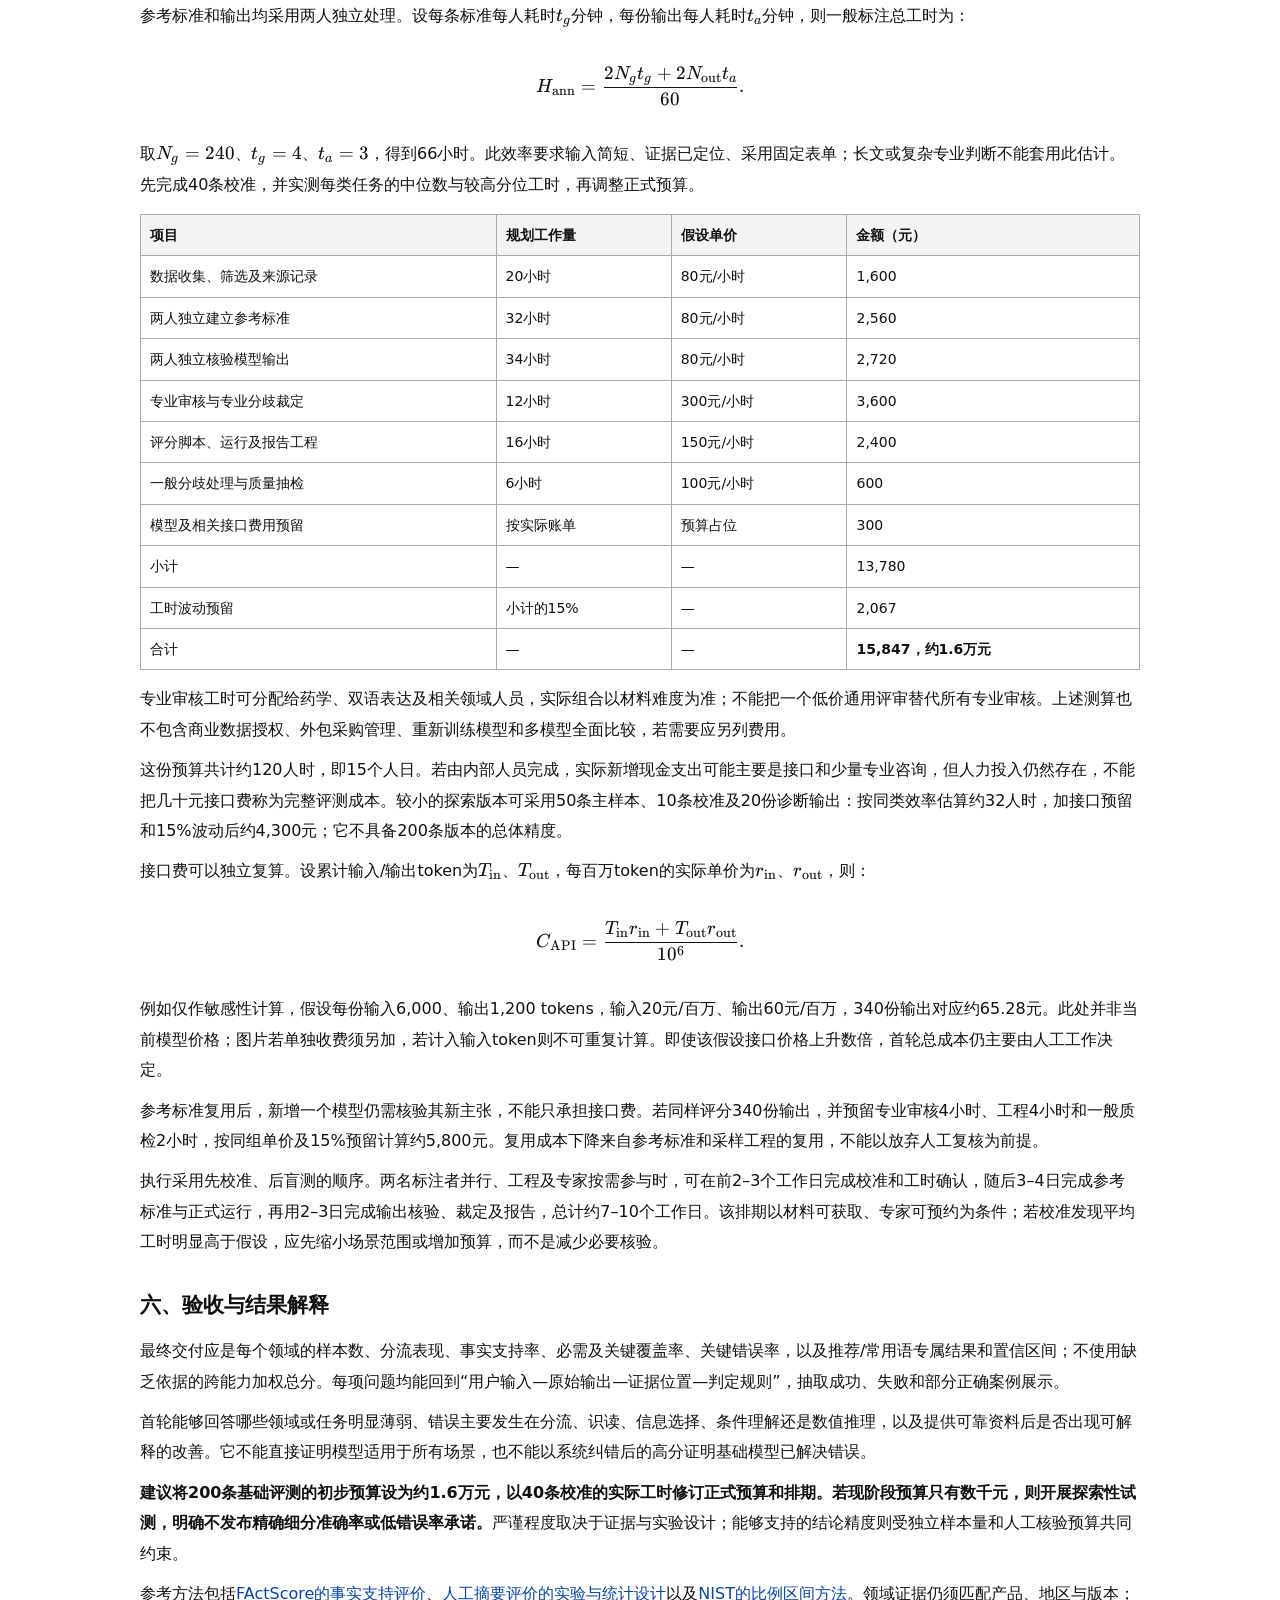
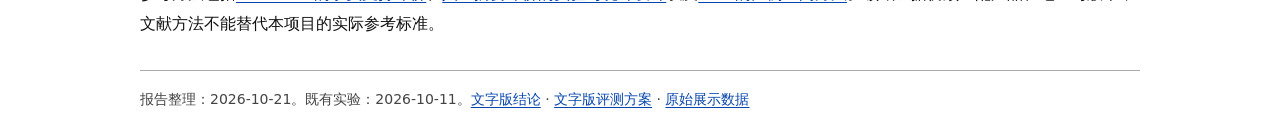
==== commit b1c2d95a: "Formalize evaluation metrics, statistical precision and auditable cost assumptions" ====
--- a/docs/agent-text-report/evaluation-design.html
+++ b/docs/agent-text-report/evaluation-design.html
@@ -1,74 +1,88 @@
 <!doctype html>
-<html lang="zh-CN"><head><meta charset="utf-8"><meta name="viewport" content="width=device-width,initial-scale=1"><title>模型基础能力与细粒度评测方案</title><link rel="stylesheet" href="assets/style.css"></head><body><main><h1>模型基础能力与细粒度评测方案</h1><nav><a href="index.html">基本结论</a><a href="examples.html">分类样例</a><a href="all-cases.html">全部45例</a><a href="evaluation-design.html">新评测方案</a></nav><p>日期：2026-10-21。状态：方案设计，尚未开展跨场景新实验。本文的演示输出均为人工构造的判分示例，不是当前模型的实测结果。</p>
-<h2>1. 目的与结论</h2>
-<p>要回答的问题是：<b>用户自然地上传图片或提问时，当前模型能否判断任务、读懂内容、保留关键信息，并给出有依据的总结、解读、推荐或常用语？</b></p>
-<p>建议采用“领域 × 任务 × 输入难度”的测试集，用<b>人工核定事实和规则计算</b>评分。结果按能力分别报告，不以模型自行给出的印象分作为结论。</p>
-<p>首要指标为：分流正确性、事实支持率、关键事实覆盖率、关键错误率、推荐约束满足率、说明与方案一致率。长度、截断、追问和外部知识使用情况同时记录。已有45例只覆盖菜单、推荐及票务；药品、化妆品、食物标签、路牌、开放分流均尚未实测。</p>
-<div class="table-wrap"><table><thead><tr><th>先看什么</th><th>回答的能力问题</th></tr></thead><tbody><tr><td>分流与必要追问</td><td>是否理解用户需求，信息不足时是否知道问什么？</td></tr><tr><td>事实支持率</td><td>说出的内容有多少能找到正确依据？</td></tr><tr><td>必需/关键事实覆盖率</td><td>总结是否漏掉用户真正需要的信息、警示和例外？</td></tr><tr><td>关键错误案例率</td><td>是否把否定、对象、单位或决定结论的条件说错？</td></tr><tr><td>推荐与解释一致性</td><td>方案是否满足约束，解释是否与实际方案一致？</td></tr><tr><td>常用语任务可用率</td><td>推荐的表达是否保留用户意图，能否直接用于沟通？</td></tr></tbody></table></div>
-<h2>2. 测试条件：先测模型，再测辅助系统</h2>
-<div class="table-wrap"><table><thead><tr><th>条件</th><th>模型获得什么</th><th>评价什么</th><th>是否进入基础能力主表</th></tr></thead><tbody><tr><td>M0 原始模型</td><td>自然用户输入、图片、固定产品提示词；没有纠错反馈</td><td>无检索、无检查程序帮助时的第一次可见回答及任务选择</td><td>是，默认主结果</td></tr><tr><td>M1 给定知识</td><td>M0输入＋预先冻结的相关资料；没有纠错程序</td><td>模型能否正确理解和使用可靠资料</td><td>单列；不能当作闭卷知识能力</td></tr><tr><td>M2 允许检索</td><td>相同输入＋固定搜索/检索工具、次数与时间额度</td><td>能否找到正确资料，并据此作答</td><td>单列；包含检索能力</td></tr><tr><td>M3 辅助系统</td><td>加入规则纠错、工具计算或失败重试</td><td>模型与工程整体表现</td><td>单列；不得替代M0</td></tr></tbody></table></div>
-<p>记录首次回答、每次反馈后的模型回答、程序直接修改的内容、最终显示内容。分别计算“首次做对率”“模型收到反馈后的纠正率”“程序直接修正率”，不能只保留最终答案。反馈纠正率的分母为<b>首次失败且实际收到反馈的案例</b>；未纠正、超时、无回复仍留在分母，同时报告重试次数。</p>
-<p>同一条件再做成对输入：真实图片 vs 人工核对的完整转写。图片错、转写对，提示视觉识读环节有问题；两者都错，提示后续理解存在问题。该结果用于定位，不能将全部差值简单视为OCR误差。</p>
-<p>M1提供“已找好的相关资料”也可能提示领域和任务，因此其理解增益优先在给定正确任务的执行子实验中比较；若做端到端比较，必须注明输入提示也发生了变化，不能把全部增益归因为知识补充。资料中加入相似但不适用的产品/地区版本作为干扰，检查是否匹配对象。</p>
-<h2>3. 数据集怎样分类</h2>
-<p>领域：药品、化妆品、食物标签、路牌、菜单，另设其他/未知、多对象、图像不可辨认。任务允许多个标签：归纳整理、内容解读、推荐组合、常用语、追问/无法判断。<b>识别出“菜单”不等于用户要求推荐菜品。</b></p>
-<div class="table-wrap"><table><thead><tr><th>领域</th><th>归纳整理要保留什么</th><th>解读要检验什么</th><th>推荐与常用语要检验什么</th></tr></thead><tbody><tr><td>药品</td><td>药名、规格、适用对象、用法原文、警示、否定和例外；按问题选择必需项</td><td>原文允许得出的结论、未知信息和需查证的知识是否区分；剂量、单位、频次、年龄限定不能改写错误</td><td>推荐测试以信息不足时追问、转介和拒绝无依据替换为主；实际用药方案须另建专家审核任务。常用语需忠实传递药名、过敏、症状及请求，不擅自下诊断</td></tr><tr><td>化妆品</td><td>产品名、成分、用法、警示、标注功效与适用限制</td><td>“标签宣称”“资料中的成分作用”“已证实的整品效果”是否被混淆；缺浓度、配方时是否过度推断</td><td>仅在给定产品属性与偏好下比较；不能由某成分存在推出整品有效或对该用户一定安全。常用语不得添加用户未表达的过敏或功效承诺</td></tr><tr><td>食物标签</td><td>份量、每份/每100克、热量与单位、营养值、配料、过敏原及可能含有提示</td><td>换算基准、实际食用份数、配料与营养描述是否正确；不能由缺标注推断不含过敏原</td><td>约束按给定标签核验；缺少关键证据时询问。常用语要保留过敏/忌口的否定、对象与询问意图</td></tr><tr><td>路牌</td><td>标志主体、附牌、箭头、时段、单位、车辆对象、例外</td><td>限制对象、范围、条件及例外有没有读反；国家/地区不明且影响含义时是否追问</td><td>仅解释已知标志及条件；缺少道路全景时不武断给出通行指令。常用语区分问路、询问限制和要求许可</td></tr><tr><td>菜单</td><td>菜名、价格、币种、份量、辣度及已明确列出的成分</td><td>未写价格或辣度时是否保留未知；翻译与推断是否区分</td><td>菜品存在、数量、预算、已知忌口、份量证据、解释金额一致；常用语忠实表达订餐、换菜、问配料等请求</td></tr></tbody></table></div>
-<p>同一领域内安排正常、缺字段、模糊遮挡、数字/单位边界、否定/例外、来源冲突。真实采集样本为主；人工扰动专测“8→18”“mg→g”“可以→不可以”等错误敏感性，扰动结果单列。</p>
-<h2>4. 分流评测：不让用户填写分类标签</h2>
-<p>用户输入保持自然，例如“一张药盒图片＋帮我看看”“这几个怎么搭配”“这句怎么跟店员说”。系统可按需要选择多个任务，也可请求补充信息。标签和参考答案只给评分端。</p>
-<p>先由标注者记录：领域集合、用户已表达的任务集合、缺失但会影响决策的信息、允许的下一步动作。任务不唯一时保存<b>允许动作集合</b>，不强造唯一标准答案。例如“这是什么？”可接受识别物品并简述；不能把“未给剂量建议”判成错误。只上传图片且意图不足时，简述已见内容并询问需求可以合格，不能要求猜中用户未表达的心意。</p>
-<div class="table-wrap"><table><thead><tr><th>指标</th><th>严格定义与分母</th></tr></thead><tbody><tr><td>领域识别</td><td>单领域报准确率；多领域报精确率、召回率和集合完全匹配率；“其他/未知”作为有效类别</td></tr><tr><td>任务识别</td><td>对意图明确的样本，以预标注任务集合计算每类及宏平均F1；不将任务歧义样本硬算单标签准确率</td></tr><tr><td>下一步动作正确率</td><td>执行、追问、保留未知或说明不能判断，是否落在人工核定的允许动作集合中；分母为全部样本</td></tr><tr><td>必要追问召回率</td><td>应追问且实际提出有关问题的案例÷所有应追问案例；只问“还有吗”不算补齐必要信息</td></tr><tr><td>多余追问率</td><td>信息已足够却阻断任务、追问无关或已知信息的案例÷所有无需追问案例</td></tr><tr><td>关键漏分流率</td><td>未识别某高风险领域/必需处理动作的案例÷该类真实案例；按领域单列</td></tr></tbody></table></div>
-<p>输出混淆矩阵和每类样本数。分别跑“自然分流端到端”和“评测器指定正确任务”的诊断实验。前者反映实际表现，后者排查分流后的能力；后者的任务标签不能泄漏到前者。端到端成功必须分流合理且后续回答合格，不能仅对成功分流子集报高分。</p>
-<p>若产品有独立路由模块，直接记录它输出的领域、意图和下一步动作。若模型只输出自然语言、没有显式分类，则先评价<b>可观察到的下一步动作</b>；另设固定格式的分类探针作为诊断实验。不能从一个回答的主题反推“内部路由准确率”，也不能把探针提示后的准确率冒充原产品的自然分流表现。</p>
-<h2>5. 评分答案怎么建立</h2>
-<p>每道题不用一段唯一参考答案，而用一张<b>事实与规则清单</b>：</p>
-<div class="table-wrap"><table><thead><tr><th>字段</th><th>内容</th></tr></thead><tbody><tr><td>输入证据</td><td>原始图片及哈希、人工转写、区域/行号；对不可读区域明确标未知</td></tr><tr><td>来源事实</td><td>拆成“对象—关系—值—单位—否定—适用条件”的原子事实，每条有证据位置</td></tr><tr><td>必须覆盖的事实</td><td>与用户请求有关的必需项；关键项另标critical，发布前冻结</td></tr><tr><td>可以不提的事实</td><td>与当前问题无关的背景；不能因没复述整篇而扣分</td></tr><tr><td>外部知识</td><td>来源、文档版本、适用地区、型号/产品规格、检索日期、段落；不能由标注者记忆代替</td></tr><tr><td>允许推理</td><td>依据哪些事实、通过何种计算/规则可得出哪些结论，含边界与单位</td></tr><tr><td>未知与禁推断</td><td>如“未提供香精信息”“未给完整配料”；不能把缺证据当作否定事实</td></tr><tr><td>决策规则</td><td>可选组合、预算、合法数量、优先目标、需追问条件、允许动作集合</td></tr></tbody></table></div>
-<p>两名独立标注者先在<b>未看模型答案时</b>建立清单，分歧由第三人裁定；药品与高风险解释须有相应专家审核。新增且未列入清单的模型说法，仍逐条核验，不能因“不在参考答案”直接判错。测试集中发现标准有误时，修订版本并对所有被比较模型重算。</p>
-<p>至少记录事实标签的一致率及分歧类型；类目适用时报告Cohen&#x27;s κ或Krippendorff&#x27;s α，并同时给原始一致率与类别分布。未裁定项暂不计已判定事实分，但必须报告未裁定数量，不能隐藏。</p>
-<h2>6. 归纳整理与AI解读：主要细粒度指标</h2>
-<p>先把<b>模型实际表达的内容</b>拆成独立可核验主张；同一事实重复表达只计算一次。每条标为：有证据支持、与证据矛盾、无法由允许证据确认；有争议则暂列待裁定。部分正确的复合句必须拆开，不给模糊的“基本正确”。</p>
-<p>原子事实支持思路参考<a href="https://aclanthology.org/2023.emnlp-main.741/">FActScore</a>；本项目额外加入关键覆盖、数字/限定词与分流指标。这是项目设计，不是照搬论文分数。</p>
-<div class="table-wrap"><table><thead><tr><th>指标</th><th>计算方法</th><th>谁来判</th></tr></thead><tbody><tr><td>事实支持率</td><td>有证据支持的去重主张数÷已裁定的全部去重事实主张数；矛盾与无证据均留在分母</td><td>数字/字段用规则；语义由证据定位＋双人标注</td></tr><tr><td>事实矛盾率</td><td>与来源或允许知识直接冲突的主张数÷已裁定事实主张数</td><td>同上</td></tr><tr><td>无依据扩展率</td><td>允许证据无法支持的主张数÷已裁定事实主张数；外部真实但不该混入的知识另计越界，不等同事实为假</td><td>同上</td></tr><tr><td>必需事实覆盖率</td><td>正确传达的必需事实数÷该题预标注必需事实数；错误提及不算覆盖</td><td>与冻结清单一一匹配；允许同义表达</td></tr><tr><td>关键事实覆盖率</td><td>正确传达的critical事实数÷该题critical事实数</td><td>对剂量、否定、例外等单独核对</td></tr><tr><td>关键错误案例率</td><td>出现至少一个预定义关键错误的案例÷该风险层全部案例；每个错误仍保存证据和类别</td><td>规则＋专家复核</td></tr><tr><td>数值与限定条件正确率</td><td>正确的数值-单位-对象-范围-时段/频次/否定组合÷所有应核验组合；只对数字相同不能算对</td><td>单位规范化与精确规则，语义范围人工核验</td></tr><tr><td>原文/知识/推断区分正确率</td><td>应标明归属的主张中，归属和条件均正确者÷应标明主张数</td><td>核对证据与任务协议</td></tr><tr><td>解释推理正确率</td><td>预标注解释结论中，前提、规则与结果均正确的结论数÷必需解释结论数；无依据的因果结论同时记无依据扩展</td><td>可计算项用规则；其余专家标注</td></tr><tr><td>未知处理</td><td>分开报：证据不足时武断回答率；证据充分时整题拒答率；可回答项完成率</td><td>先标注每字段是否可回答，再核对输出</td></tr></tbody></table></div>
-<p>如果模型不作任何事实陈述，事实支持率为N/A，不能给100%；必需事实覆盖按0处理，并记录空回答/拒答。题目确实无需某指标时为N/A，报告有效分母，不把N/A换成满分。不能靠少说、全拒答或只复制安全提示刷高正确率。</p>
-<p>“归纳整理”重点看<b>是否选对关键事实、压缩时保留限定条件</b>；“AI解读”还要看<b>是否能在条件成立时解释含义、区分原文与外部知识、指出不能推出的结论</b>。不能只测逐字抽取，也不能把“是否说得像专家”当作能力。</p>
-<p>同时给每条主张标注“依据原文／依据外部资料／推断”。来源忠实度与外部事实真实性分开：例如原图没写“不含香精”，即便另查官网证实，也不能算作图片本身已提供的信息。外部事实尚未核实时记待裁定或无证据，不能自动当真；“无依据”也不直接等于现实世界必然为假。</p>
-<p>针对总结中对象、关系、条件和跨句推理的错误分类，可参考<a href="https://aclanthology.org/2021.naacl-main.383/">FRANK</a>；这些来源支持错误分解，不能替代本项目的领域标注。</p>
-<h2>7. 推荐组合与常用语</h2>
-<h3>推荐组合</h3>
-<ol><li><b>约束满足率</b>：满足全部必需条件的方案÷全部推荐任务；缺省不推断用户偏好。分别列菜品存在、数量合法、预算、已给忌口、可用性、说明一致性。</li><li><b>金额/数量核算</b>：价格用最小货币单位整数计算；小计、费用、总价、余额逐项核对。营养换算须固定每份/每100克基准。</li><li><b>说明一致率</b>：正确说明方案属性、金额与条件的说明主张÷所有相关说明主张。F03式“方案48、解释78”必须在此失败。</li><li><b>目标达成</b>：只有任务明确目标且候选/约束完整时，才用穷举或约束求解器得到可行集合和最优值。报可行率与目标差距；不能将“越便宜越好”当所有推荐的默认目标。</li><li><b>偏好质量</b>：无唯一最优解时，用独立用户/专家的匿名成对比较，允许平局，预定比较维度并交换展示顺序；单独报告偏好胜率，不与客观约束混分。无份量数据时不评价“保证够吃”。</li></ol>
-<p>没有可行解时，“指出不可行并询问是否放宽某条件”可为正确动作。不能为了凑方案放宽过敏、预算等条件。过敏项仅能评价给定证据中的成分信息，不代表现场食用安全。</p>
-<h3>常用语推荐</h3>
-<p>每题预标注沟通意图、必须传达的语义槽位和禁止改写的条件，允许多种自然表达。先核对：<b>对象、动作、请求/断言、否定、数量、过敏/偏好、礼貌强度</b>；再评语言自然度。</p>
-<ul><li>必需槽位完整率＝正确传达槽位÷必需槽位；否定反转或把询问改断言另报关键错误。</li><li>任务可用率＝意图与关键槽位均正确且目标语言可理解的案例÷所有常用语任务。</li><li>新增事实率＝加入用户未表达的事实主张数÷全部事实主张数。</li><li>自然度采用双语评审0/1/2锚点：无法理解或语用错误／能用但有明显不自然／自然且语境合适。此项是人工判断，保留分歧，不称为纯客观准确率。</li></ul>
-<p>例如“请帮我问这道菜有没有虾”应保持询问；改成“这道菜没有虾”即使很流利也失败。BLEU/ROUGE等表面相似度只作辅助手段，不能将不同措辞的正确表达判错；总结质量应结合内容和人类标注，相关研究可参考<a href="https://aclanthology.org/2021.tacl-1.24/">SummEval</a>。</p>
-<h2>8. 什么时候需要外部知识</h2>
-<div class="table-wrap"><table><thead><tr><th>问题类型</th><th>证据边界</th><th>实验怎么做</th></tr></thead><tbody><tr><td>“把包装上写的内容总结一下”</td><td>图片/原文足够；额外常识须分栏，不得改写成标签事实</td><td>M0，主测来源忠实度与覆盖</td></tr><tr><td>“这个标志在当地什么意思”“成分名称是什么”</td><td>可能需要地区规则、术语或规范资料</td><td>M1先检验给定知识后的理解，M2再测查找能力</td></tr><tr><td>“适合我吗”“能否一起使用”</td><td>通常还缺个人条件、浓度、剂型或完整场景</td><td>标注必需追问与知识来源；没有证据时不能把断言当正确答案</td></tr></tbody></table></div>
-<p>评分端始终可访问核定证据，模型是否能访问由M0/M1/M2条件控制。M0中原文外的知识主张单独核实和归类，不能把真实常识全部判为“幻觉”，也不能让常识覆盖原图的限定条件。</p>
-<p>外部证据按产品/场景的<b>地区、版本、规格、时间</b>匹配，冻结内容快照与哈希；主观营销文案只能证明“厂商如此宣称”，不能作为疗效或安全性的充分证明。资料冲突时预标允许的冲突说明/追问，不强行指定一个未经核定的结论。</p>
-<p>来源例子：美国药品可使用<a href="https://dailymed.nlm.nih.gov/">DailyMed</a>中与具体产品匹配的标签，并核实其审批状态；收录不等于已获批准，见<a href="https://labels.fda.gov/">FDA标签说明</a>。欧盟化妆品可用<a href="https://single-market-economy.ec.europa.eu/sectors/cosmetics/cosmetic-ingredient-database_en">CosIng</a>核对成分资料，但其中出现不等于许可或整品功效证明。英国路牌可依据<a href="https://www.gov.uk/guidance/the-highway-code/traffic-signs">官方Traffic signs</a>；其他地区另选适用官方资料，不能跨地区套用。</p>
-<p>M2额外报告：关键证据召回率@K、来源有效率、引用支持率、需要引用的结论覆盖率、过期资料率和查询成本。引用必须支持对应结论且对象/版本正确，“有链接”不算支持。引用精度与覆盖分别评估的思路可参考<a href="https://aclanthology.org/2023.emnlp-main.398/">ALCE</a>。</p>
-<h2>9. 评分系统如何落地</h2>
-<p>流程：<b>冻结测试集和证据 → 保存原始输入/输出 → 提取待核验主张 → 规则与证据核验 → 人工裁定语义/专业项 → 计算分项指标 → 抽查评分错误 → 输出分类结论。</b></p>
-<div class="table-wrap"><table><thead><tr><th>评分层</th><th>可以做什么</th><th>不能据此做什么</th></tr></thead><tbody><tr><td>确定性程序</td><td>检查字段、数字、单位、预算、方案可行性、长度、结束原因与已核定槽位</td><td>仅靠关键词判断全部语义和药品适用性</td></tr><tr><td>人工/领域专家</td><td>建金标准、定位证据、判同义、否定范围、因果与专业含义，裁定分歧</td><td>无证据凭个人印象给“总体90分”</td></tr><tr><td>辅助模型</td><td>提议拆分主张、寻找证据、标出疑似冲突，减少人工检索量</td><td>自己生成标准答案再给自己打分；以其输出直接当金标准</td></tr></tbody></table></div>
-<p>辅助评分器先在人工裁定样本上校准，报告逐类错误检出精确率/召回率、漏掉关键错误的比例、改写和交换顺序后的稳定性。校准通过后可用于低风险批量筛查，随机抽查“通过”结果，并复核全部高风险和冲突结果。多个模型投票不是独立真值。<a href="https://arxiv.org/abs/2306.05685">LLM裁判研究</a>记录了位置、长度与自偏好等偏差，因此模型评分只能作为经校准的辅助证据。</p>
-<p>给评分器做故障注入：数字换错、单位错、否定反转、删关键警示、交换对象、移除附牌、虚构引用、流畅但错误、冗长重复、整题拒答。记录它是否检出<b>预先知道的错误</b>；也加入正确的同义改写，检查是否误杀。</p>
-<p>不建议首版使用加权总分。若展示必须有分数，按某个已明确定义的比例×100显示，同时展示分子/分母、关键错误数和适用范围；跨域总分的权重、门槛必须在实验前冻结。关键错误不能被流利度、字数或其他满分抵消。</p>
-<h2>10. 长度、截断与稳健性</h2>
-<p>分开记录用户可见文字字符数、完整菜单/卡片文本量、每次模型输出tokens、输入tokens、累计tokens、上下文/输出配置和API结束原因。工具参数也属于模型输出，不等于用户需要阅读的字数。缺字段记“未记录”，不能当0。</p>
-<ul><li><b>长度合规率</b>：满足任务事先规定的字符/句数区间的案例÷有长度约束案例。没有长度要求只描述分布，不事后定300字为失败线。</li><li><b>输出额度截断率</b>：API标记为长度上限结束的调用÷全部调用；保留每次结束原因，不能将工具调用结束当截断。</li><li><b>语义完整率</b>：即使API正常结束，必需事实是否仍完整；“正常stop”不能证明没漏内容。</li><li><b>界面显示完整率</b>：渲染后用户实际能访问的必需内容÷应显示内容；独立于模型测试。</li><li><b>受限长度下的质量</b>：同一批任务，在至少3档事先固定的输出预算下，比较事实支持率、关键覆盖和截断；另设长输入位置测试与上下文超限处理。</li></ul>
-<p>模糊、旋转、不同排版、同义提问、语言变体及否定最小改动使用成对测试。对于温度0也记录复跑稳定性；选固定子集复跑3次，报告跨次差异，不能只挑最好一次。</p>
-<h2>11. 六个判分示例：展示怎样避免“凭感觉打分”</h2>
-<p>以下均为构造题，<b>不是医学、交通或产品使用建议，也不是模型实测</b>。</p>
-<div class="table-wrap"><table><thead><tr><th>场景/任务</th><th>冻结输入与评分依据</th><th>故意构造的输出</th><th>可复核的判分</th></tr></thead><tbody><tr><td>药品标签/总结</td><td>虚构标签：仅外用；避免接触眼睛；儿童须在成人监护下使用。三项均为必需项，后两项为关键项</td><td>“仅供外用，避免接触眼睛，儿童可自行使用。”</td><td>3个主张中2个支持、1个矛盾：支持率2/3；覆盖2/3，关键覆盖1/2；出现关键错误。字句通顺不加回事实分</td></tr><tr><td>化妆品/解读</td><td>虚构包装：保湿；成分含X；未提供X浓度及刺激性测试。X无真实物质指代</td><td>“含X，因此已经证实不会刺激。”</td><td>拆为“含X”和“已证实不会刺激”：前者支持、后者无证据；支持率1/2；属于无依据结论。未提供浓度不能推断整品效果</td></tr><tr><td>食物/换算</td><td>虚构标签：每份30克，每份120千卡；本次吃60克，问摄入热量</td><td>“摄入120千卡。”</td><td>金标准120×60/30＝240千卡；换算结果错误，任务失败。不是字符串相似度问题</td></tr><tr><td>路牌/解释</td><td>仅为文字逻辑题：限制时段“8–18”；附注“公交除外”，问哪些车辆受限；不涉及任何地区真实通行规则</td><td>“8–18所有车辆都受限。”</td><td>保留时段，但丢失公交例外；必需事实2条只覆盖1条，关键例外覆盖0/1；结论过度扩大</td></tr><tr><td>菜单/组合</td><td>鸡饭14、沙拉8、饮料4；预算24，无其他要求</td><td>“鸡饭＋沙拉＋饮料，共24。”</td><td>程序算出26；预算和金额说明同时失败。组合存在且数量合法不能掩盖这两项错误</td></tr><tr><td>常用语/分流</td><td>用户：“帮我用英语问这道菜有没有虾。”允许任务为常用语/翻译，必需槽位：询问、这道菜、虾</td><td>“This dish contains no shrimp.”</td><td>对象和虾保留，但把询问改成无虾断言；槽位覆盖2/3，任务可用性失败，存在无依据扩展。用户未要求推荐，触发推荐也记分流错误</td></tr></tbody></table></div>
-<p>这些指标有不同分母，不能把表中比例直接平均成“总体能力分”。</p>
-<h2>12. 实验规模、统计与交付</h2>
-<p>建议先用60条独立校准案例修订标注规范与评分器，随后冻结规范；另建200条盲测主案例（五领域各40个不同来源对象）及50条自然分流/多对象/模糊需求案例。任务类型按领域实际适用性分层，不强迫每个药盒都做用药推荐。此规模用于发现能力缺口，不足以证明罕见高风险错误已消失。</p>
-<p>开发集、校准集、盲测集按产品/菜单/标志来源和模板家族隔离；同一产品换语言、图片裁切或仅改价格仍属于同簇，不能跨集泄漏。各场景样本数与真实业务分布均记录，既报分层宏平均，也可另报固定业务权重平均；不把平衡采样总体直接称为线上准确率。</p>
-<p>主实验事先登记模型版本、完整提示词、任务定义、工具权限、知识快照、输出上限、温度、超时、拒答和错误处理、聚合方式及采样日期。保留运行异常；主表的端到端成功率不能删掉无响应或解析失败样本；另报排除这些基础设施异常后的条件结果。</p>
-<p>每个比例给出分子/分母和95%置信区间。独立案例可用<a href="https://www.itl.nist.gov/div898/handbook/prc/section2/prc241.htm">Wilson区间</a>；同一来源的多问、多图片及多事实存在相关性，按来源簇进行bootstrap，不能把120个重复菜名视为120个独立试验。对比模型或M0/M1时用同题配对差值和按簇重采样，报告区间，不只报涨了几个点。</p>
-<p>参考尺度：在独立同分布假设下，10/10成功的Wilson 95%区间约为72.2%–100%，不能证明普遍100%。这些假设对现有重复模板并不充分，旧实验只应作样本内描述。零次关键错误也需给上限；大样本零失败时“约3/n”的95%单侧上界仅是近似，正式报告选定精确方法。</p>
-<p>首版交付四张主表：①各场景分流与必要追问；②M0事实支持/关键覆盖/关键错误；③推荐及常用语细项；④M1、M2、M3相对M0的增益与成本。附每例“输入—原始输出—问题证据—结论”，同时保留失败、部分正确和无问题案例。</p>
-<p>最终结论按故障定位表达：给定正确转写仍错→理解/推理缺口；给定可靠资料变对→知识获取或知识使用可改善；正确任务标签下变对→分流缺口；原始模型错而程序改对→工程补救有效。<b>这些是后续实验要检验的解释，当前旧样本不能替代验证。</b></p>
-<h2>13. 下一步实施顺序</h2>
-<ol><li>冻结任务与分流标签、事实字段、关键错误定义和证据来源；用校准集完成双人标注规范。</li><li>实现可确定判定的字段/数字/预算/单位/长度评分，建立语义与专家裁定队列；先验证评分器能检出植入错误。</li><li>锁定新盲测集，先跑M0与图片/转写配对；再跑M1定位知识因素，按需求增加M2与M3。</li><li>输出分项指标、区间与失败案例，再决定优先调提示词/分流、工程检索，还是针对稳定的语义与推理错误训练模型。</li></ol>
-<p>本方案不预设“工程就够了”或“必须微调”。用上述对照，才能判断当前模型的基本能力与辅助系统分别贡献了什么。</p><footer>报告整理：2026-10-21。既有实验：2026-10-11。<a href="report.md">文字版结论</a> · <a href="evaluation-design.md">文字版评测方案</a> · <a href="data/cases.json">原始展示数据</a></footer></main></body></html>
+<html lang="zh-CN"><head><meta charset="utf-8"><meta name="viewport" content="width=device-width,initial-scale=1"><title>模型基础能力评测：实验设计、统计精度与成本</title><link rel="stylesheet" href="assets/style.css"><link rel="stylesheet" href="assets/katex/katex.min.css"></head><body><main><h1>模型基础能力评测：实验设计、统计精度与成本</h1><nav><a href="index.html">基本结论</a><a href="examples.html">分类样例</a><a href="all-cases.html">全部45例</a><a href="evaluation-design.html">新评测方案</a></nav><p>日期：2026-10-21。本文为待执行方案；样本规模、工时、单价和周期均为规划假设，并非已经发生的实验结果或采购报价。</p>
+<h2>一、研究目标与可行性结论</h2>
+<p>本评测研究模型在自然用户输入下的基础能力：能否识别任务，准确归纳来源信息，解释信息及其适用条件，并形成符合要求的推荐或沟通表达。主结果取未经检查程序修改的原始输出；程序纠错后的系统结果作为独立对照。</p>
+<p><b>该目标可以进行有统计依据的测试，首轮也可以控制在常规项目预算内。建议使用200条独立盲测样本，预算约1.6万元，周期约7–10个工作日。</b>这一规模能够形成带置信区间的总体基线并发现主要错误，但不足以精确评价每个细分场景，也不足以证明罕见高风险错误已经消失。若只投入3,000–5,000元，宜先开展50条左右的探索性试测，其结论应限于问题发现。</p>
+<p>“严谨”在此指测量对象、证据、判定规则、抽样和误差范围均可检查、可复算。它不意味着所有语义判断都能由程序自动完成。确定性的数值与约束由程序核验；语义、专业含义和歧义由依据明确的双人标注及专家裁定处理。模型可以辅助提取待核验内容，但不直接产生最终标准答案。</p>
+<h2>二、实验对象、样本与参考标准</h2>
+<p>设测试样本为用户输入、证据和任务标准的集合。用户输入保留实际表达，不要求用户先选择“总结”“推荐”等分类。参考标准包括允许的处理动作、应覆盖的事实、关键事实、外部证据及可验证的约束；它是评分端的数据，不进入基础模型的输入。</p>
+<div class="math-display"><span class="katex-display"><span class="katex"><span class="katex-mathml"><math xmlns="http://www.w3.org/1998/Math/MathML" display="block"><semantics><mrow><mi mathvariant="script">D</mi><mo>=</mo><mo stretchy="false">{</mo><mo stretchy="false">(</mo><msub><mi>x</mi><mi>i</mi></msub><mo separator="true">,</mo><msub><mi mathvariant="script">E</mi><mi>i</mi></msub><mo separator="true">,</mo><msub><mi mathvariant="script">A</mi><mi>i</mi></msub><mo separator="true">,</mo><msub><mi mathvariant="script">G</mi><mi>i</mi></msub><mo separator="true">,</mo><msub><mi mathvariant="script">K</mi><mi>i</mi></msub><mo separator="true">,</mo><msub><mi mathvariant="script">H</mi><mi>i</mi></msub><mo stretchy="false">)</mo><msubsup><mo stretchy="false">}</mo><mrow><mi>i</mi><mo>=</mo><mn>1</mn></mrow><mi>N</mi></msubsup><mo separator="true">,</mo><mspace width="2em"/><msub><mi mathvariant="script">K</mi><mi>i</mi></msub><mo>⊆</mo><msub><mi mathvariant="script">G</mi><mi>i</mi></msub><mi mathvariant="normal">.</mi></mrow><annotation encoding="application/x-tex">\mathcal{D}=\{(x_i,\mathcal{E}_i,\mathcal{A}_i,\mathcal{G}_i,\mathcal{K}_i,\mathcal{H}_i)\}_{i=1}^{N},
+\qquad \mathcal{K}_i\subseteq\mathcal{G}_i.</annotation></semantics></math></span><span class="katex-html" aria-hidden="true"><span class="base"><span class="strut" style="height:0.6833em;"></span><span class="mord mathcal" style="margin-right:0.02778em;">D</span><span class="mspace" style="margin-right:0.2778em;"></span><span class="mrel">=</span><span class="mspace" style="margin-right:0.2778em;"></span></span><span class="base"><span class="strut" style="height:1.1413em;vertical-align:-0.25em;"></span><span class="mopen">{(</span><span class="mord"><span class="mord mathnormal">x</span><span class="msupsub"><span class="vlist-t vlist-t2"><span class="vlist-r"><span class="vlist" style="height:0.3117em;"><span style="top:-2.55em;margin-left:0em;margin-right:0.05em;"><span class="pstrut" style="height:2.7em;"></span><span class="sizing reset-size6 size3 mtight"><span class="mord mathnormal mtight">i</span></span></span></span><span class="vlist-s">​</span></span><span class="vlist-r"><span class="vlist" style="height:0.15em;"><span></span></span></span></span></span></span><span class="mpunct">,</span><span class="mspace" style="margin-right:0.1667em;"></span><span class="mord"><span class="mord mathcal" style="margin-right:0.08944em;">E</span><span class="msupsub"><span class="vlist-t vlist-t2"><span class="vlist-r"><span class="vlist" style="height:0.3117em;"><span style="top:-2.55em;margin-left:-0.0894em;margin-right:0.05em;"><span class="pstrut" style="height:2.7em;"></span><span class="sizing reset-size6 size3 mtight"><span class="mord mathnormal mtight">i</span></span></span></span><span class="vlist-s">​</span></span><span class="vlist-r"><span class="vlist" style="height:0.15em;"><span></span></span></span></span></span></span><span class="mpunct">,</span><span class="mspace" style="margin-right:0.1667em;"></span><span class="mord"><span class="mord mathcal">A</span><span class="msupsub"><span class="vlist-t vlist-t2"><span class="vlist-r"><span class="vlist" style="height:0.3117em;"><span style="top:-2.55em;margin-left:0em;margin-right:0.05em;"><span class="pstrut" style="height:2.7em;"></span><span class="sizing reset-size6 size3 mtight"><span class="mord mathnormal mtight">i</span></span></span></span><span class="vlist-s">​</span></span><span class="vlist-r"><span class="vlist" style="height:0.15em;"><span></span></span></span></span></span></span><span class="mpunct">,</span><span class="mspace" style="margin-right:0.1667em;"></span><span class="mord"><span class="mord mathcal" style="margin-right:0.0593em;">G</span><span class="msupsub"><span class="vlist-t vlist-t2"><span class="vlist-r"><span class="vlist" style="height:0.3117em;"><span style="top:-2.55em;margin-left:-0.0593em;margin-right:0.05em;"><span class="pstrut" style="height:2.7em;"></span><span class="sizing reset-size6 size3 mtight"><span class="mord mathnormal mtight">i</span></span></span></span><span class="vlist-s">​</span></span><span class="vlist-r"><span class="vlist" style="height:0.15em;"><span></span></span></span></span></span></span><span class="mpunct">,</span><span class="mspace" style="margin-right:0.1667em;"></span><span class="mord"><span class="mord mathcal" style="margin-right:0.01445em;">K</span><span class="msupsub"><span class="vlist-t vlist-t2"><span class="vlist-r"><span class="vlist" style="height:0.3117em;"><span style="top:-2.55em;margin-left:-0.0144em;margin-right:0.05em;"><span class="pstrut" style="height:2.7em;"></span><span class="sizing reset-size6 size3 mtight"><span class="mord mathnormal mtight">i</span></span></span></span><span class="vlist-s">​</span></span><span class="vlist-r"><span class="vlist" style="height:0.15em;"><span></span></span></span></span></span></span><span class="mpunct">,</span><span class="mspace" style="margin-right:0.1667em;"></span><span class="mord"><span class="mord mathcal" style="margin-right:0.00965em;">H</span><span class="msupsub"><span class="vlist-t vlist-t2"><span class="vlist-r"><span class="vlist" style="height:0.3117em;"><span style="top:-2.55em;margin-left:-0.0097em;margin-right:0.05em;"><span class="pstrut" style="height:2.7em;"></span><span class="sizing reset-size6 size3 mtight"><span class="mord mathnormal mtight">i</span></span></span></span><span class="vlist-s">​</span></span><span class="vlist-r"><span class="vlist" style="height:0.15em;"><span></span></span></span></span></span></span><span class="mclose">)</span><span class="mclose"><span class="mclose">}</span><span class="msupsub"><span class="vlist-t vlist-t2"><span class="vlist-r"><span class="vlist" style="height:0.8913em;"><span style="top:-2.453em;margin-left:0em;margin-right:0.05em;"><span class="pstrut" style="height:2.7em;"></span><span class="sizing reset-size6 size3 mtight"><span class="mord mtight"><span class="mord mathnormal mtight">i</span><span class="mrel mtight">=</span><span class="mord mtight">1</span></span></span></span><span style="top:-3.113em;margin-right:0.05em;"><span class="pstrut" style="height:2.7em;"></span><span class="sizing reset-size6 size3 mtight"><span class="mord mtight"><span class="mord mathnormal mtight" style="margin-right:0.10903em;">N</span></span></span></span></span><span class="vlist-s">​</span></span><span class="vlist-r"><span class="vlist" style="height:0.247em;"><span></span></span></span></span></span></span><span class="mpunct">,</span><span class="mspace" style="margin-right:2em;"></span><span class="mspace" style="margin-right:0.1667em;"></span><span class="mord"><span class="mord mathcal" style="margin-right:0.01445em;">K</span><span class="msupsub"><span class="vlist-t vlist-t2"><span class="vlist-r"><span class="vlist" style="height:0.3117em;"><span style="top:-2.55em;margin-left:-0.0144em;margin-right:0.05em;"><span class="pstrut" style="height:2.7em;"></span><span class="sizing reset-size6 size3 mtight"><span class="mord mathnormal mtight">i</span></span></span></span><span class="vlist-s">​</span></span><span class="vlist-r"><span class="vlist" style="height:0.15em;"><span></span></span></span></span></span></span><span class="mspace" style="margin-right:0.2778em;"></span><span class="mrel">⊆</span><span class="mspace" style="margin-right:0.2778em;"></span></span><span class="base"><span class="strut" style="height:0.8333em;vertical-align:-0.15em;"></span><span class="mord"><span class="mord mathcal" style="margin-right:0.0593em;">G</span><span class="msupsub"><span class="vlist-t vlist-t2"><span class="vlist-r"><span class="vlist" style="height:0.3117em;"><span style="top:-2.55em;margin-left:-0.0593em;margin-right:0.05em;"><span class="pstrut" style="height:2.7em;"></span><span class="sizing reset-size6 size3 mtight"><span class="mord mathnormal mtight">i</span></span></span></span><span class="vlist-s">​</span></span><span class="vlist-r"><span class="vlist" style="height:0.15em;"><span></span></span></span></span></span></span><span class="mord">.</span></span></span></span></span></div>
+<p>其中，<span class="math-inline"><span class="katex"><span class="katex-mathml"><math xmlns="http://www.w3.org/1998/Math/MathML"><semantics><mrow><msub><mi>x</mi><mi>i</mi></msub></mrow><annotation encoding="application/x-tex">x_i</annotation></semantics></math></span><span class="katex-html" aria-hidden="true"><span class="base"><span class="strut" style="height:0.5806em;vertical-align:-0.15em;"></span><span class="mord"><span class="mord mathnormal">x</span><span class="msupsub"><span class="vlist-t vlist-t2"><span class="vlist-r"><span class="vlist" style="height:0.3117em;"><span style="top:-2.55em;margin-left:0em;margin-right:0.05em;"><span class="pstrut" style="height:2.7em;"></span><span class="sizing reset-size6 size3 mtight"><span class="mord mathnormal mtight">i</span></span></span></span><span class="vlist-s">​</span></span><span class="vlist-r"><span class="vlist" style="height:0.15em;"><span></span></span></span></span></span></span></span></span></span></span>为图片与自然语言请求，<span class="math-inline"><span class="katex"><span class="katex-mathml"><math xmlns="http://www.w3.org/1998/Math/MathML"><semantics><mrow><msub><mi mathvariant="script">E</mi><mi>i</mi></msub></mrow><annotation encoding="application/x-tex">\mathcal{E}_i</annotation></semantics></math></span><span class="katex-html" aria-hidden="true"><span class="base"><span class="strut" style="height:0.8333em;vertical-align:-0.15em;"></span><span class="mord"><span class="mord mathcal" style="margin-right:0.08944em;">E</span><span class="msupsub"><span class="vlist-t vlist-t2"><span class="vlist-r"><span class="vlist" style="height:0.3117em;"><span style="top:-2.55em;margin-left:-0.0894em;margin-right:0.05em;"><span class="pstrut" style="height:2.7em;"></span><span class="sizing reset-size6 size3 mtight"><span class="mord mathnormal mtight">i</span></span></span></span><span class="vlist-s">​</span></span><span class="vlist-r"><span class="vlist" style="height:0.15em;"><span></span></span></span></span></span></span></span></span></span></span>为核定证据，<span class="math-inline"><span class="katex"><span class="katex-mathml"><math xmlns="http://www.w3.org/1998/Math/MathML"><semantics><mrow><msub><mi mathvariant="script">A</mi><mi>i</mi></msub></mrow><annotation encoding="application/x-tex">\mathcal{A}_i</annotation></semantics></math></span><span class="katex-html" aria-hidden="true"><span class="base"><span class="strut" style="height:0.8333em;vertical-align:-0.15em;"></span><span class="mord"><span class="mord mathcal">A</span><span class="msupsub"><span class="vlist-t vlist-t2"><span class="vlist-r"><span class="vlist" style="height:0.3117em;"><span style="top:-2.55em;margin-left:0em;margin-right:0.05em;"><span class="pstrut" style="height:2.7em;"></span><span class="sizing reset-size6 size3 mtight"><span class="mord mathnormal mtight">i</span></span></span></span><span class="vlist-s">​</span></span><span class="vlist-r"><span class="vlist" style="height:0.15em;"><span></span></span></span></span></span></span></span></span></span></span>为可接受动作集合，<span class="math-inline"><span class="katex"><span class="katex-mathml"><math xmlns="http://www.w3.org/1998/Math/MathML"><semantics><mrow><msub><mi mathvariant="script">G</mi><mi>i</mi></msub></mrow><annotation encoding="application/x-tex">\mathcal{G}_i</annotation></semantics></math></span><span class="katex-html" aria-hidden="true"><span class="base"><span class="strut" style="height:0.8333em;vertical-align:-0.15em;"></span><span class="mord"><span class="mord mathcal" style="margin-right:0.0593em;">G</span><span class="msupsub"><span class="vlist-t vlist-t2"><span class="vlist-r"><span class="vlist" style="height:0.3117em;"><span style="top:-2.55em;margin-left:-0.0593em;margin-right:0.05em;"><span class="pstrut" style="height:2.7em;"></span><span class="sizing reset-size6 size3 mtight"><span class="mord mathnormal mtight">i</span></span></span></span><span class="vlist-s">​</span></span><span class="vlist-r"><span class="vlist" style="height:0.15em;"><span></span></span></span></span></span></span></span></span></span></span>为与请求相关的必需事实，<span class="math-inline"><span class="katex"><span class="katex-mathml"><math xmlns="http://www.w3.org/1998/Math/MathML"><semantics><mrow><msub><mi mathvariant="script">K</mi><mi>i</mi></msub></mrow><annotation encoding="application/x-tex">\mathcal{K}_i</annotation></semantics></math></span><span class="katex-html" aria-hidden="true"><span class="base"><span class="strut" style="height:0.8333em;vertical-align:-0.15em;"></span><span class="mord"><span class="mord mathcal" style="margin-right:0.01445em;">K</span><span class="msupsub"><span class="vlist-t vlist-t2"><span class="vlist-r"><span class="vlist" style="height:0.3117em;"><span style="top:-2.55em;margin-left:-0.0144em;margin-right:0.05em;"><span class="pstrut" style="height:2.7em;"></span><span class="sizing reset-size6 size3 mtight"><span class="mord mathnormal mtight">i</span></span></span></span><span class="vlist-s">​</span></span><span class="vlist-r"><span class="vlist" style="height:0.15em;"><span></span></span></span></span></span></span></span></span></span></span>为其中不可遗漏或歪曲的关键事实，<span class="math-inline"><span class="katex"><span class="katex-mathml"><math xmlns="http://www.w3.org/1998/Math/MathML"><semantics><mrow><msub><mi mathvariant="script">H</mi><mi>i</mi></msub></mrow><annotation encoding="application/x-tex">\mathcal{H}_i</annotation></semantics></math></span><span class="katex-html" aria-hidden="true"><span class="base"><span class="strut" style="height:0.8333em;vertical-align:-0.15em;"></span><span class="mord"><span class="mord mathcal" style="margin-right:0.00965em;">H</span><span class="msupsub"><span class="vlist-t vlist-t2"><span class="vlist-r"><span class="vlist" style="height:0.3117em;"><span style="top:-2.55em;margin-left:-0.0097em;margin-right:0.05em;"><span class="pstrut" style="height:2.7em;"></span><span class="sizing reset-size6 size3 mtight"><span class="mord mathnormal mtight">i</span></span></span></span><span class="vlist-s">​</span></span><span class="vlist-r"><span class="vlist" style="height:0.15em;"><span></span></span></span></span></span></span></span></span></span></span>为预算、数量、忌口等适用约束。并非每题都适用全部指标；不适用时记为N/A，并展示有效分母。</p>
+<p>样本按药品、化妆品、食物标签、路牌和菜单五个领域分层，任务与领域不强制作完全交叉。首轮建议采用下表配置；归纳与解读为主要研究对象，推荐任务集中在有明确候选和条件的场景。</p>
+<div class="table-wrap"><table><thead><tr><th>领域</th><th>归纳整理</th><th>内容解读</th><th>组合/比较推荐</th><th>常用语</th><th>合计</th></tr></thead><tbody><tr><td>药品标签</td><td>16</td><td>16</td><td>0</td><td>8</td><td>40</td></tr><tr><td>化妆品标签</td><td>14</td><td>14</td><td>4</td><td>8</td><td>40</td></tr><tr><td>食物标签</td><td>10</td><td>10</td><td>12</td><td>8</td><td>40</td></tr><tr><td>路牌</td><td>16</td><td>16</td><td>0</td><td>8</td><td>40</td></tr><tr><td>菜单</td><td>4</td><td>4</td><td>24</td><td>8</td><td>40</td></tr><tr><td>合计</td><td>60</td><td>60</td><td>40</td><td>40</td><td>200</td></tr></tbody></table></div>
+<p>每条主样本使用不同来源对象，任务类型在采样前登记。矩阵内较小的单元格仅用于观察，不发布稳定的细分类别准确率。200条中预留40条信息不足或意图有歧义的请求，考查识别与必要追问；明确意图的任务标签评价仅在相应子集进行。另准备40条独立校准样本用于修订规范，校准后冻结标准，不能继续用盲测反馈调提示词并重报原分数。</p>
+<p>应先界定待评价的来源库和使用条件，再在各层随机抽取。若只能获得方便收集的材料，则结果应称为该测试集上的表现，置信区间也不能消除来源选择偏差。真实业务分布未知时，不把人工配置的任务比例解释为线上请求比例。</p>
+<p>为控制首轮成本，样本限定为一张图片及一个短请求，来源通常为单页或局部标签，每题约6–10条必需事实。药品任务评价标签归纳、警示理解与沟通，不评价个性化诊疗；化妆品任务评价来源解释和给定属性比较，不以成分存在推断整品功效。完整长说明书、多轮个性化推荐和复杂现场交通决策应另立实验，不包含在本轮预算内。</p>
+<p>参考标准由两名标注者在未查看模型输出时独立制定，记录证据位置、数值单位、否定、适用对象及条件；争议由第三人裁定，专业项目由领域专家审核。已有参考清单不排斥模型提出的其他正确事实：额外主张仍需查证。重复产品、同模板改价格或同一图片裁切属于同一来源簇，不能据此增加独立样本量。</p>
+<p>实验条件分别定义为：<span class="math-inline"><span class="katex"><span class="katex-mathml"><math xmlns="http://www.w3.org/1998/Math/MathML"><semantics><mrow><msub><mi>M</mi><mn>0</mn></msub></mrow><annotation encoding="application/x-tex">M_0</annotation></semantics></math></span><span class="katex-html" aria-hidden="true"><span class="base"><span class="strut" style="height:0.8333em;vertical-align:-0.15em;"></span><span class="mord"><span class="mord mathnormal" style="margin-right:0.10903em;">M</span><span class="msupsub"><span class="vlist-t vlist-t2"><span class="vlist-r"><span class="vlist" style="height:0.3011em;"><span style="top:-2.55em;margin-left:-0.109em;margin-right:0.05em;"><span class="pstrut" style="height:2.7em;"></span><span class="sizing reset-size6 size3 mtight"><span class="mord mtight">0</span></span></span></span><span class="vlist-s">​</span></span><span class="vlist-r"><span class="vlist" style="height:0.15em;"><span></span></span></span></span></span></span></span></span></span></span>仅获得自然输入及固定产品提示词；<span class="math-inline"><span class="katex"><span class="katex-mathml"><math xmlns="http://www.w3.org/1998/Math/MathML"><semantics><mrow><msub><mi>M</mi><mn>1</mn></msub></mrow><annotation encoding="application/x-tex">M_1</annotation></semantics></math></span><span class="katex-html" aria-hidden="true"><span class="base"><span class="strut" style="height:0.8333em;vertical-align:-0.15em;"></span><span class="mord"><span class="mord mathnormal" style="margin-right:0.10903em;">M</span><span class="msupsub"><span class="vlist-t vlist-t2"><span class="vlist-r"><span class="vlist" style="height:0.3011em;"><span style="top:-2.55em;margin-left:-0.109em;margin-right:0.05em;"><span class="pstrut" style="height:2.7em;"></span><span class="sizing reset-size6 size3 mtight"><span class="mord mtight">1</span></span></span></span><span class="vlist-s">​</span></span><span class="vlist-r"><span class="vlist" style="height:0.15em;"><span></span></span></span></span></span></span></span></span></span></span>额外获得冻结且匹配对象的可靠资料；<span class="math-inline"><span class="katex"><span class="katex-mathml"><math xmlns="http://www.w3.org/1998/Math/MathML"><semantics><mrow><msub><mi>M</mi><mn>2</mn></msub></mrow><annotation encoding="application/x-tex">M_2</annotation></semantics></math></span><span class="katex-html" aria-hidden="true"><span class="base"><span class="strut" style="height:0.8333em;vertical-align:-0.15em;"></span><span class="mord"><span class="mord mathnormal" style="margin-right:0.10903em;">M</span><span class="msupsub"><span class="vlist-t vlist-t2"><span class="vlist-r"><span class="vlist" style="height:0.3011em;"><span style="top:-2.55em;margin-left:-0.109em;margin-right:0.05em;"><span class="pstrut" style="height:2.7em;"></span><span class="sizing reset-size6 size3 mtight"><span class="mord mtight">2</span></span></span></span><span class="vlist-s">​</span></span><span class="vlist-r"><span class="vlist" style="height:0.15em;"><span></span></span></span></span></span></span></span></span></span></span>单独开放受限检索；<span class="math-inline"><span class="katex"><span class="katex-mathml"><math xmlns="http://www.w3.org/1998/Math/MathML"><semantics><mrow><msub><mi>M</mi><mn>3</mn></msub></mrow><annotation encoding="application/x-tex">M_3</annotation></semantics></math></span><span class="katex-html" aria-hidden="true"><span class="base"><span class="strut" style="height:0.8333em;vertical-align:-0.15em;"></span><span class="mord"><span class="mord mathnormal" style="margin-right:0.10903em;">M</span><span class="msupsub"><span class="vlist-t vlist-t2"><span class="vlist-r"><span class="vlist" style="height:0.3011em;"><span style="top:-2.55em;margin-left:-0.109em;margin-right:0.05em;"><span class="pstrut" style="height:2.7em;"></span><span class="sizing reset-size6 size3 mtight"><span class="mord mtight">3</span></span></span></span><span class="vlist-s">​</span></span><span class="vlist-r"><span class="vlist" style="height:0.15em;"><span></span></span></span></span></span></span></span></span></span></span>单独加入规则检查或失败反馈。主结果取<span class="math-inline"><span class="katex"><span class="katex-mathml"><math xmlns="http://www.w3.org/1998/Math/MathML"><semantics><mrow><msub><mi>M</mi><mn>0</mn></msub></mrow><annotation encoding="application/x-tex">M_0</annotation></semantics></math></span><span class="katex-html" aria-hidden="true"><span class="base"><span class="strut" style="height:0.8333em;vertical-align:-0.15em;"></span><span class="mord"><span class="mord mathnormal" style="margin-right:0.10903em;">M</span><span class="msupsub"><span class="vlist-t vlist-t2"><span class="vlist-r"><span class="vlist" style="height:0.3011em;"><span style="top:-2.55em;margin-left:-0.109em;margin-right:0.05em;"><span class="pstrut" style="height:2.7em;"></span><span class="sizing reset-size6 size3 mtight"><span class="mord mtight">0</span></span></span></span><span class="vlist-s">​</span></span><span class="vlist-r"><span class="vlist" style="height:0.15em;"><span></span></span></span></span></span></span></span></span></span></span>。首轮只在<span class="math-inline"><span class="katex"><span class="katex-mathml"><math xmlns="http://www.w3.org/1998/Math/MathML"><semantics><mrow><msub><mi>M</mi><mn>1</mn></msub></mrow><annotation encoding="application/x-tex">M_1</annotation></semantics></math></span><span class="katex-html" aria-hidden="true"><span class="base"><span class="strut" style="height:0.8333em;vertical-align:-0.15em;"></span><span class="mord"><span class="mord mathnormal" style="margin-right:0.10903em;">M</span><span class="msupsub"><span class="vlist-t vlist-t2"><span class="vlist-r"><span class="vlist" style="height:0.3011em;"><span style="top:-2.55em;margin-left:-0.109em;margin-right:0.05em;"><span class="pstrut" style="height:2.7em;"></span><span class="sizing reset-size6 size3 mtight"><span class="mord mtight">1</span></span></span></span><span class="vlist-s">​</span></span><span class="vlist-r"><span class="vlist" style="height:0.15em;"><span></span></span></span></span></span></span></span></span></span></span>与人工转写输入上进行小规模配对诊断，完整<span class="math-inline"><span class="katex"><span class="katex-mathml"><math xmlns="http://www.w3.org/1998/Math/MathML"><semantics><mrow><msub><mi>M</mi><mn>2</mn></msub></mrow><annotation encoding="application/x-tex">M_2</annotation></semantics></math></span><span class="katex-html" aria-hidden="true"><span class="base"><span class="strut" style="height:0.8333em;vertical-align:-0.15em;"></span><span class="mord"><span class="mord mathnormal" style="margin-right:0.10903em;">M</span><span class="msupsub"><span class="vlist-t vlist-t2"><span class="vlist-r"><span class="vlist" style="height:0.3011em;"><span style="top:-2.55em;margin-left:-0.109em;margin-right:0.05em;"><span class="pstrut" style="height:2.7em;"></span><span class="sizing reset-size6 size3 mtight"><span class="mord mtight">2</span></span></span></span><span class="vlist-s">​</span></span><span class="vlist-r"><span class="vlist" style="height:0.15em;"><span></span></span></span></span></span></span></span></span></span></span>与<span class="math-inline"><span class="katex"><span class="katex-mathml"><math xmlns="http://www.w3.org/1998/Math/MathML"><semantics><mrow><msub><mi>M</mi><mn>3</mn></msub></mrow><annotation encoding="application/x-tex">M_3</annotation></semantics></math></span><span class="katex-html" aria-hidden="true"><span class="base"><span class="strut" style="height:0.8333em;vertical-align:-0.15em;"></span><span class="mord"><span class="mord mathnormal" style="margin-right:0.10903em;">M</span><span class="msupsub"><span class="vlist-t vlist-t2"><span class="vlist-r"><span class="vlist" style="height:0.3011em;"><span style="top:-2.55em;margin-left:-0.109em;margin-right:0.05em;"><span class="pstrut" style="height:2.7em;"></span><span class="sizing reset-size6 size3 mtight"><span class="mord mtight">3</span></span></span></span><span class="vlist-s">​</span></span><span class="vlist-r"><span class="vlist" style="height:0.15em;"><span></span></span></span></span></span></span></span></span></span></span>对照不包含在首轮预算内，以免将检索、理解和程序纠错混为一种增益。</p>
+<h2>三、评价指标的形式化定义</h2>
+<h3>3.1 任务识别与处理动作</h3>
+<p>分流评价应以可观察的领域、意图和下一步动作作为对象。对明确意图可报告各类F1和混淆矩阵；对存在歧义的请求，应判定模型是否采取了合理行动，而不要求猜中用户尚未表达的意图。例如只上传药盒时，识别物品并询问需求可以正确，不能预设用户必然要求用药建议。</p>
+<p>令<span class="math-inline"><span class="katex"><span class="katex-mathml"><math xmlns="http://www.w3.org/1998/Math/MathML"><semantics><mrow><msub><mover accent="true"><mi>a</mi><mo>^</mo></mover><mi>i</mi></msub></mrow><annotation encoding="application/x-tex">\hat a_i</annotation></semantics></math></span><span class="katex-html" aria-hidden="true"><span class="base"><span class="strut" style="height:0.8444em;vertical-align:-0.15em;"></span><span class="mord"><span class="mord accent"><span class="vlist-t"><span class="vlist-r"><span class="vlist" style="height:0.6944em;"><span style="top:-3em;"><span class="pstrut" style="height:3em;"></span><span class="mord mathnormal">a</span></span><span style="top:-3em;"><span class="pstrut" style="height:3em;"></span><span class="accent-body" style="left:-0.25em;"><span class="mord">^</span></span></span></span></span></span></span><span class="msupsub"><span class="vlist-t vlist-t2"><span class="vlist-r"><span class="vlist" style="height:0.3117em;"><span style="top:-2.55em;margin-left:0em;margin-right:0.05em;"><span class="pstrut" style="height:2.7em;"></span><span class="sizing reset-size6 size3 mtight"><span class="mord mathnormal mtight">i</span></span></span></span><span class="vlist-s">​</span></span><span class="vlist-r"><span class="vlist" style="height:0.15em;"><span></span></span></span></span></span></span></span></span></span></span>为模型实际动作，<span class="math-inline"><span class="katex"><span class="katex-mathml"><math xmlns="http://www.w3.org/1998/Math/MathML"><semantics><mrow><msub><mi mathvariant="script">A</mi><mi>i</mi></msub></mrow><annotation encoding="application/x-tex">\mathcal{A}_i</annotation></semantics></math></span><span class="katex-html" aria-hidden="true"><span class="base"><span class="strut" style="height:0.8333em;vertical-align:-0.15em;"></span><span class="mord"><span class="mord mathcal">A</span><span class="msupsub"><span class="vlist-t vlist-t2"><span class="vlist-r"><span class="vlist" style="height:0.3117em;"><span style="top:-2.55em;margin-left:0em;margin-right:0.05em;"><span class="pstrut" style="height:2.7em;"></span><span class="sizing reset-size6 size3 mtight"><span class="mord mathnormal mtight">i</span></span></span></span><span class="vlist-s">​</span></span><span class="vlist-r"><span class="vlist" style="height:0.15em;"><span></span></span></span></span></span></span></span></span></span></span>为预先核定的允许动作集合，动作正确率为：</p>
+<div class="math-display"><span class="katex-display"><span class="katex"><span class="katex-mathml"><math xmlns="http://www.w3.org/1998/Math/MathML" display="block"><semantics><mrow><msub><mi>A</mi><mrow><mi mathvariant="normal">r</mi><mi mathvariant="normal">o</mi><mi mathvariant="normal">u</mi><mi mathvariant="normal">t</mi><mi mathvariant="normal">e</mi></mrow></msub><mo>=</mo><mfrac><mn>1</mn><mi>N</mi></mfrac><munderover><mo>∑</mo><mrow><mi>i</mi><mo>=</mo><mn>1</mn></mrow><mi>N</mi></munderover><mn mathvariant="bold">1</mn><mtext> ⁣</mtext><mrow><mo fence="true">[</mo><msub><mover accent="true"><mi>a</mi><mo>^</mo></mover><mi>i</mi></msub><mo>∈</mo><msub><mi mathvariant="script">A</mi><mi>i</mi></msub><mo fence="true">]</mo></mrow><mi mathvariant="normal">.</mi></mrow><annotation encoding="application/x-tex">A_{\mathrm{route}}=\frac{1}{N}\sum_{i=1}^{N}\mathbf{1}\!\left[\hat a_i\in\mathcal{A}_i\right].</annotation></semantics></math></span><span class="katex-html" aria-hidden="true"><span class="base"><span class="strut" style="height:0.8333em;vertical-align:-0.15em;"></span><span class="mord"><span class="mord mathnormal">A</span><span class="msupsub"><span class="vlist-t vlist-t2"><span class="vlist-r"><span class="vlist" style="height:0.2806em;"><span style="top:-2.55em;margin-left:0em;margin-right:0.05em;"><span class="pstrut" style="height:2.7em;"></span><span class="sizing reset-size6 size3 mtight"><span class="mord mtight"><span class="mord mtight"><span class="mord mathrm mtight">route</span></span></span></span></span></span><span class="vlist-s">​</span></span><span class="vlist-r"><span class="vlist" style="height:0.15em;"><span></span></span></span></span></span></span><span class="mspace" style="margin-right:0.2778em;"></span><span class="mrel">=</span><span class="mspace" style="margin-right:0.2778em;"></span></span><span class="base"><span class="strut" style="height:3.106em;vertical-align:-1.2777em;"></span><span class="mord"><span class="mopen nulldelimiter"></span><span class="mfrac"><span class="vlist-t vlist-t2"><span class="vlist-r"><span class="vlist" style="height:1.3214em;"><span style="top:-2.314em;"><span class="pstrut" style="height:3em;"></span><span class="mord"><span class="mord mathnormal" style="margin-right:0.10903em;">N</span></span></span><span style="top:-3.23em;"><span class="pstrut" style="height:3em;"></span><span class="frac-line" style="border-bottom-width:0.04em;"></span></span><span style="top:-3.677em;"><span class="pstrut" style="height:3em;"></span><span class="mord"><span class="mord">1</span></span></span></span><span class="vlist-s">​</span></span><span class="vlist-r"><span class="vlist" style="height:0.686em;"><span></span></span></span></span></span><span class="mclose nulldelimiter"></span></span><span class="mspace" style="margin-right:0.1667em;"></span><span class="mop op-limits"><span class="vlist-t vlist-t2"><span class="vlist-r"><span class="vlist" style="height:1.8283em;"><span style="top:-1.8723em;margin-left:0em;"><span class="pstrut" style="height:3.05em;"></span><span class="sizing reset-size6 size3 mtight"><span class="mord mtight"><span class="mord mathnormal mtight">i</span><span class="mrel mtight">=</span><span class="mord mtight">1</span></span></span></span><span style="top:-3.05em;"><span class="pstrut" style="height:3.05em;"></span><span><span class="mop op-symbol large-op">∑</span></span></span><span style="top:-4.3em;margin-left:0em;"><span class="pstrut" style="height:3.05em;"></span><span class="sizing reset-size6 size3 mtight"><span class="mord mtight"><span class="mord mathnormal mtight" style="margin-right:0.10903em;">N</span></span></span></span></span><span class="vlist-s">​</span></span><span class="vlist-r"><span class="vlist" style="height:1.2777em;"><span></span></span></span></span></span><span class="mspace" style="margin-right:0.1667em;"></span><span class="mord mathbf">1</span><span class="mspace" style="margin-right:-0.1667em;"></span><span class="mspace" style="margin-right:0.1667em;"></span><span class="minner"><span class="mopen delimcenter" style="top:0em;">[</span><span class="mord"><span class="mord accent"><span class="vlist-t"><span class="vlist-r"><span class="vlist" style="height:0.6944em;"><span style="top:-3em;"><span class="pstrut" style="height:3em;"></span><span class="mord mathnormal">a</span></span><span style="top:-3em;"><span class="pstrut" style="height:3em;"></span><span class="accent-body" style="left:-0.25em;"><span class="mord">^</span></span></span></span></span></span></span><span class="msupsub"><span class="vlist-t vlist-t2"><span class="vlist-r"><span class="vlist" style="height:0.3117em;"><span style="top:-2.55em;margin-left:0em;margin-right:0.05em;"><span class="pstrut" style="height:2.7em;"></span><span class="sizing reset-size6 size3 mtight"><span class="mord mathnormal mtight">i</span></span></span></span><span class="vlist-s">​</span></span><span class="vlist-r"><span class="vlist" style="height:0.15em;"><span></span></span></span></span></span></span><span class="mspace" style="margin-right:0.2778em;"></span><span class="mrel">∈</span><span class="mspace" style="margin-right:0.2778em;"></span><span class="mord"><span class="mord mathcal">A</span><span class="msupsub"><span class="vlist-t vlist-t2"><span class="vlist-r"><span class="vlist" style="height:0.3117em;"><span style="top:-2.55em;margin-left:0em;margin-right:0.05em;"><span class="pstrut" style="height:2.7em;"></span><span class="sizing reset-size6 size3 mtight"><span class="mord mathnormal mtight">i</span></span></span></span><span class="vlist-s">​</span></span><span class="vlist-r"><span class="vlist" style="height:0.15em;"><span></span></span></span></span></span></span><span class="mclose delimcenter" style="top:0em;">]</span></span><span class="mspace" style="margin-right:0.1667em;"></span><span class="mord">.</span></span></span></span></span></div>
+<p>“追问”只有在询问真正缺失且影响结论的信息时才计为正确。应追问子集的追问召回率，与信息充分子集的多余追问率分别报告。若产品没有显式路由标签，则只评价实际动作；额外提示模型输出分类标签的实验应作为诊断探针，不能冒充原产品的分流成绩。</p>
+<h3>3.2 归纳整理与内容解读</h3>
+<p>对原始回答提取去重后的事实主张集合<span class="math-inline"><span class="katex"><span class="katex-mathml"><math xmlns="http://www.w3.org/1998/Math/MathML"><semantics><mrow><msub><mi mathvariant="script">C</mi><mi>i</mi></msub></mrow><annotation encoding="application/x-tex">\mathcal{C}_i</annotation></semantics></math></span><span class="katex-html" aria-hidden="true"><span class="base"><span class="strut" style="height:0.8333em;vertical-align:-0.15em;"></span><span class="mord"><span class="mord mathcal" style="margin-right:0.05834em;">C</span><span class="msupsub"><span class="vlist-t vlist-t2"><span class="vlist-r"><span class="vlist" style="height:0.3117em;"><span style="top:-2.55em;margin-left:-0.0583em;margin-right:0.05em;"><span class="pstrut" style="height:2.7em;"></span><span class="sizing reset-size6 size3 mtight"><span class="mord mathnormal mtight">i</span></span></span></span><span class="vlist-s">​</span></span><span class="vlist-r"><span class="vlist" style="height:0.15em;"><span></span></span></span></span></span></span></span></span></span></span>。复合句拆成可独立核验的主张，并保留对象、单位、否定、范围与例外。每条主张依据<span class="math-inline"><span class="katex"><span class="katex-mathml"><math xmlns="http://www.w3.org/1998/Math/MathML"><semantics><mrow><msub><mi mathvariant="script">E</mi><mi>i</mi></msub></mrow><annotation encoding="application/x-tex">\mathcal{E}_i</annotation></semantics></math></span><span class="katex-html" aria-hidden="true"><span class="base"><span class="strut" style="height:0.8333em;vertical-align:-0.15em;"></span><span class="mord"><span class="mord mathcal" style="margin-right:0.08944em;">E</span><span class="msupsub"><span class="vlist-t vlist-t2"><span class="vlist-r"><span class="vlist" style="height:0.3117em;"><span style="top:-2.55em;margin-left:-0.0894em;margin-right:0.05em;"><span class="pstrut" style="height:2.7em;"></span><span class="sizing reset-size6 size3 mtight"><span class="mord mathnormal mtight">i</span></span></span></span><span class="vlist-s">​</span></span><span class="vlist-r"><span class="vlist" style="height:0.15em;"><span></span></span></span></span></span></span></span></span></span></span>标为支持、矛盾或证据不足。证据不足不等于现实世界中必然为假，但不能计为已获证据支持。原子事实核验的研究基础可参见<a href="https://aclanthology.org/2023.emnlp-main.741/">FActScore</a>；本方案增加必需信息覆盖与关键错误评价。</p>
+<p>设<span class="math-inline"><span class="katex"><span class="katex-mathml"><math xmlns="http://www.w3.org/1998/Math/MathML"><semantics><mrow><msub><mi mathvariant="script">S</mi><mi>i</mi></msub><mo>⊆</mo><msub><mi mathvariant="script">C</mi><mi>i</mi></msub></mrow><annotation encoding="application/x-tex">\mathcal{S}_i\subseteq\mathcal{C}_i</annotation></semantics></math></span><span class="katex-html" aria-hidden="true"><span class="base"><span class="strut" style="height:0.8333em;vertical-align:-0.15em;"></span><span class="mord"><span class="mord mathcal" style="margin-right:0.075em;">S</span><span class="msupsub"><span class="vlist-t vlist-t2"><span class="vlist-r"><span class="vlist" style="height:0.3117em;"><span style="top:-2.55em;margin-left:-0.075em;margin-right:0.05em;"><span class="pstrut" style="height:2.7em;"></span><span class="sizing reset-size6 size3 mtight"><span class="mord mathnormal mtight">i</span></span></span></span><span class="vlist-s">​</span></span><span class="vlist-r"><span class="vlist" style="height:0.15em;"><span></span></span></span></span></span></span><span class="mspace" style="margin-right:0.2778em;"></span><span class="mrel">⊆</span><span class="mspace" style="margin-right:0.2778em;"></span></span><span class="base"><span class="strut" style="height:0.8333em;vertical-align:-0.15em;"></span><span class="mord"><span class="mord mathcal" style="margin-right:0.05834em;">C</span><span class="msupsub"><span class="vlist-t vlist-t2"><span class="vlist-r"><span class="vlist" style="height:0.3117em;"><span style="top:-2.55em;margin-left:-0.0583em;margin-right:0.05em;"><span class="pstrut" style="height:2.7em;"></span><span class="sizing reset-size6 size3 mtight"><span class="mord mathnormal mtight">i</span></span></span></span><span class="vlist-s">​</span></span><span class="vlist-r"><span class="vlist" style="height:0.15em;"><span></span></span></span></span></span></span></span></span></span></span>为获得支持的主张集合；<span class="math-inline"><span class="katex"><span class="katex-mathml"><math xmlns="http://www.w3.org/1998/Math/MathML"><semantics><mrow><msub><mi>s</mi><mi>i</mi></msub><mo stretchy="false">(</mo><mi>g</mi><mo stretchy="false">)</mo><mo>=</mo><mn>1</mn></mrow><annotation encoding="application/x-tex">s_i(g)=1</annotation></semantics></math></span><span class="katex-html" aria-hidden="true"><span class="base"><span class="strut" style="height:1em;vertical-align:-0.25em;"></span><span class="mord"><span class="mord mathnormal">s</span><span class="msupsub"><span class="vlist-t vlist-t2"><span class="vlist-r"><span class="vlist" style="height:0.3117em;"><span style="top:-2.55em;margin-left:0em;margin-right:0.05em;"><span class="pstrut" style="height:2.7em;"></span><span class="sizing reset-size6 size3 mtight"><span class="mord mathnormal mtight">i</span></span></span></span><span class="vlist-s">​</span></span><span class="vlist-r"><span class="vlist" style="height:0.15em;"><span></span></span></span></span></span></span><span class="mopen">(</span><span class="mord mathnormal" style="margin-right:0.03588em;">g</span><span class="mclose">)</span><span class="mspace" style="margin-right:0.2778em;"></span><span class="mrel">=</span><span class="mspace" style="margin-right:0.2778em;"></span></span><span class="base"><span class="strut" style="height:0.6444em;"></span><span class="mord">1</span></span></span></span></span>表示必需事实<span class="math-inline"><span class="katex"><span class="katex-mathml"><math xmlns="http://www.w3.org/1998/Math/MathML"><semantics><mrow><mi>g</mi></mrow><annotation encoding="application/x-tex">g</annotation></semantics></math></span><span class="katex-html" aria-hidden="true"><span class="base"><span class="strut" style="height:0.625em;vertical-align:-0.1944em;"></span><span class="mord mathnormal" style="margin-right:0.03588em;">g</span></span></span></span></span>被正确传达，限定条件缺失或含义反转时取0。单样本的事实支持率、必需事实覆盖率及关键事实覆盖率为：</p>
+<div class="math-display"><span class="katex-display"><span class="katex"><span class="katex-mathml"><math xmlns="http://www.w3.org/1998/Math/MathML" display="block"><semantics><mrow><msub><mi>P</mi><mi>i</mi></msub><mo>=</mo><mfrac><mrow><mi mathvariant="normal">∣</mi><msub><mi mathvariant="script">S</mi><mi>i</mi></msub><mi mathvariant="normal">∣</mi></mrow><mrow><mi mathvariant="normal">∣</mi><msub><mi mathvariant="script">C</mi><mi>i</mi></msub><mi mathvariant="normal">∣</mi></mrow></mfrac><mo separator="true">,</mo><mspace width="2em"/><msub><mi>R</mi><mi>i</mi></msub><mo>=</mo><mfrac><mrow><munder><mo>∑</mo><mrow><mi>g</mi><mo>∈</mo><msub><mi mathvariant="script">G</mi><mi>i</mi></msub></mrow></munder><msub><mi>s</mi><mi>i</mi></msub><mo stretchy="false">(</mo><mi>g</mi><mo stretchy="false">)</mo></mrow><mrow><mi mathvariant="normal">∣</mi><msub><mi mathvariant="script">G</mi><mi>i</mi></msub><mi mathvariant="normal">∣</mi></mrow></mfrac><mo separator="true">,</mo><mspace width="2em"/><msubsup><mi>R</mi><mi>i</mi><mrow><mi mathvariant="normal">k</mi><mi mathvariant="normal">e</mi><mi mathvariant="normal">y</mi></mrow></msubsup><mo>=</mo><mfrac><mrow><munder><mo>∑</mo><mrow><mi>g</mi><mo>∈</mo><msub><mi mathvariant="script">K</mi><mi>i</mi></msub></mrow></munder><msub><mi>s</mi><mi>i</mi></msub><mo stretchy="false">(</mo><mi>g</mi><mo stretchy="false">)</mo></mrow><mrow><mi mathvariant="normal">∣</mi><msub><mi mathvariant="script">K</mi><mi>i</mi></msub><mi mathvariant="normal">∣</mi></mrow></mfrac><mi mathvariant="normal">.</mi></mrow><annotation encoding="application/x-tex">P_i=\frac{|\mathcal{S}_i|}{|\mathcal{C}_i|},\qquad
+R_i=\frac{\sum_{g\in\mathcal{G}_i}s_i(g)}{|\mathcal{G}_i|},\qquad
+R_i^{\mathrm{key}}=\frac{\sum_{g\in\mathcal{K}_i}s_i(g)}{|\mathcal{K}_i|}.</annotation></semantics></math></span><span class="katex-html" aria-hidden="true"><span class="base"><span class="strut" style="height:0.8333em;vertical-align:-0.15em;"></span><span class="mord"><span class="mord mathnormal" style="margin-right:0.13889em;">P</span><span class="msupsub"><span class="vlist-t vlist-t2"><span class="vlist-r"><span class="vlist" style="height:0.3117em;"><span style="top:-2.55em;margin-left:-0.1389em;margin-right:0.05em;"><span class="pstrut" style="height:2.7em;"></span><span class="sizing reset-size6 size3 mtight"><span class="mord mathnormal mtight">i</span></span></span></span><span class="vlist-s">​</span></span><span class="vlist-r"><span class="vlist" style="height:0.15em;"><span></span></span></span></span></span></span><span class="mspace" style="margin-right:0.2778em;"></span><span class="mrel">=</span><span class="mspace" style="margin-right:0.2778em;"></span></span><span class="base"><span class="strut" style="height:2.363em;vertical-align:-0.936em;"></span><span class="mord"><span class="mopen nulldelimiter"></span><span class="mfrac"><span class="vlist-t vlist-t2"><span class="vlist-r"><span class="vlist" style="height:1.427em;"><span style="top:-2.314em;"><span class="pstrut" style="height:3em;"></span><span class="mord"><span class="mord">∣</span><span class="mord"><span class="mord mathcal" style="margin-right:0.05834em;">C</span><span class="msupsub"><span class="vlist-t vlist-t2"><span class="vlist-r"><span class="vlist" style="height:0.3117em;"><span style="top:-2.55em;margin-left:-0.0583em;margin-right:0.05em;"><span class="pstrut" style="height:2.7em;"></span><span class="sizing reset-size6 size3 mtight"><span class="mord mathnormal mtight">i</span></span></span></span><span class="vlist-s">​</span></span><span class="vlist-r"><span class="vlist" style="height:0.15em;"><span></span></span></span></span></span></span><span class="mord">∣</span></span></span><span style="top:-3.23em;"><span class="pstrut" style="height:3em;"></span><span class="frac-line" style="border-bottom-width:0.04em;"></span></span><span style="top:-3.677em;"><span class="pstrut" style="height:3em;"></span><span class="mord"><span class="mord">∣</span><span class="mord"><span class="mord mathcal" style="margin-right:0.075em;">S</span><span class="msupsub"><span class="vlist-t vlist-t2"><span class="vlist-r"><span class="vlist" style="height:0.3117em;"><span style="top:-2.55em;margin-left:-0.075em;margin-right:0.05em;"><span class="pstrut" style="height:2.7em;"></span><span class="sizing reset-size6 size3 mtight"><span class="mord mathnormal mtight">i</span></span></span></span><span class="vlist-s">​</span></span><span class="vlist-r"><span class="vlist" style="height:0.15em;"><span></span></span></span></span></span></span><span class="mord">∣</span></span></span></span><span class="vlist-s">​</span></span><span class="vlist-r"><span class="vlist" style="height:0.936em;"><span></span></span></span></span></span><span class="mclose nulldelimiter"></span></span><span class="mpunct">,</span><span class="mspace" style="margin-right:2em;"></span><span class="mspace" style="margin-right:0.1667em;"></span><span class="mord"><span class="mord mathnormal" style="margin-right:0.00773em;">R</span><span class="msupsub"><span class="vlist-t vlist-t2"><span class="vlist-r"><span class="vlist" style="height:0.3117em;"><span style="top:-2.55em;margin-left:-0.0077em;margin-right:0.05em;"><span class="pstrut" style="height:2.7em;"></span><span class="sizing reset-size6 size3 mtight"><span class="mord mathnormal mtight">i</span></span></span></span><span class="vlist-s">​</span></span><span class="vlist-r"><span class="vlist" style="height:0.15em;"><span></span></span></span></span></span></span><span class="mspace" style="margin-right:0.2778em;"></span><span class="mrel">=</span><span class="mspace" style="margin-right:0.2778em;"></span></span><span class="base"><span class="strut" style="height:2.5118em;vertical-align:-0.936em;"></span><span class="mord"><span class="mopen nulldelimiter"></span><span class="mfrac"><span class="vlist-t vlist-t2"><span class="vlist-r"><span class="vlist" style="height:1.5758em;"><span style="top:-2.314em;"><span class="pstrut" style="height:3em;"></span><span class="mord"><span class="mord">∣</span><span class="mord"><span class="mord mathcal" style="margin-right:0.0593em;">G</span><span class="msupsub"><span class="vlist-t vlist-t2"><span class="vlist-r"><span class="vlist" style="height:0.3117em;"><span style="top:-2.55em;margin-left:-0.0593em;margin-right:0.05em;"><span class="pstrut" style="height:2.7em;"></span><span class="sizing reset-size6 size3 mtight"><span class="mord mathnormal mtight">i</span></span></span></span><span class="vlist-s">​</span></span><span class="vlist-r"><span class="vlist" style="height:0.15em;"><span></span></span></span></span></span></span><span class="mord">∣</span></span></span><span style="top:-3.23em;"><span class="pstrut" style="height:3em;"></span><span class="frac-line" style="border-bottom-width:0.04em;"></span></span><span style="top:-3.8258em;"><span class="pstrut" style="height:3em;"></span><span class="mord"><span class="mop"><span class="mop op-symbol small-op" style="position:relative;top:0em;">∑</span><span class="msupsub"><span class="vlist-t vlist-t2"><span class="vlist-r"><span class="vlist" style="height:0.1786em;"><span style="top:-2.4003em;margin-left:0em;margin-right:0.05em;"><span class="pstrut" style="height:2.7em;"></span><span class="sizing reset-size6 size3 mtight"><span class="mord mtight"><span class="mord mathnormal mtight" style="margin-right:0.03588em;">g</span><span class="mrel mtight">∈</span><span class="mord mtight"><span class="mord mathcal mtight" style="margin-right:0.0593em;">G</span><span class="msupsub"><span class="vlist-t vlist-t2"><span class="vlist-r"><span class="vlist" style="height:0.3281em;"><span style="top:-2.357em;margin-left:-0.0593em;margin-right:0.0714em;"><span class="pstrut" style="height:2.5em;"></span><span class="sizing reset-size3 size1 mtight"><span class="mord mathnormal mtight">i</span></span></span></span><span class="vlist-s">​</span></span><span class="vlist-r"><span class="vlist" style="height:0.143em;"><span></span></span></span></span></span></span></span></span></span></span><span class="vlist-s">​</span></span><span class="vlist-r"><span class="vlist" style="height:0.4358em;"><span></span></span></span></span></span></span><span class="mspace" style="margin-right:0.1667em;"></span><span class="mord"><span class="mord mathnormal">s</span><span class="msupsub"><span class="vlist-t vlist-t2"><span class="vlist-r"><span class="vlist" style="height:0.3117em;"><span style="top:-2.55em;margin-left:0em;margin-right:0.05em;"><span class="pstrut" style="height:2.7em;"></span><span class="sizing reset-size6 size3 mtight"><span class="mord mathnormal mtight">i</span></span></span></span><span class="vlist-s">​</span></span><span class="vlist-r"><span class="vlist" style="height:0.15em;"><span></span></span></span></span></span></span><span class="mopen">(</span><span class="mord mathnormal" style="margin-right:0.03588em;">g</span><span class="mclose">)</span></span></span></span><span class="vlist-s">​</span></span><span class="vlist-r"><span class="vlist" style="height:0.936em;"><span></span></span></span></span></span><span class="mclose nulldelimiter"></span></span><span class="mpunct">,</span><span class="mspace" style="margin-right:2em;"></span><span class="mspace" style="margin-right:0.1667em;"></span><span class="mord"><span class="mord mathnormal" style="margin-right:0.00773em;">R</span><span class="msupsub"><span class="vlist-t vlist-t2"><span class="vlist-r"><span class="vlist" style="height:0.967em;"><span style="top:-2.4231em;margin-left:-0.0077em;margin-right:0.05em;"><span class="pstrut" style="height:2.7em;"></span><span class="sizing reset-size6 size3 mtight"><span class="mord mathnormal mtight">i</span></span></span><span style="top:-3.1809em;margin-right:0.05em;"><span class="pstrut" style="height:2.7em;"></span><span class="sizing reset-size6 size3 mtight"><span class="mord mtight"><span class="mord mtight"><span class="mord mathrm mtight" style="margin-right:0.01389em;">key</span></span></span></span></span></span><span class="vlist-s">​</span></span><span class="vlist-r"><span class="vlist" style="height:0.2769em;"><span></span></span></span></span></span></span><span class="mspace" style="margin-right:0.2778em;"></span><span class="mrel">=</span><span class="mspace" style="margin-right:0.2778em;"></span></span><span class="base"><span class="strut" style="height:2.5118em;vertical-align:-0.936em;"></span><span class="mord"><span class="mopen nulldelimiter"></span><span class="mfrac"><span class="vlist-t vlist-t2"><span class="vlist-r"><span class="vlist" style="height:1.5758em;"><span style="top:-2.314em;"><span class="pstrut" style="height:3em;"></span><span class="mord"><span class="mord">∣</span><span class="mord"><span class="mord mathcal" style="margin-right:0.01445em;">K</span><span class="msupsub"><span class="vlist-t vlist-t2"><span class="vlist-r"><span class="vlist" style="height:0.3117em;"><span style="top:-2.55em;margin-left:-0.0144em;margin-right:0.05em;"><span class="pstrut" style="height:2.7em;"></span><span class="sizing reset-size6 size3 mtight"><span class="mord mathnormal mtight">i</span></span></span></span><span class="vlist-s">​</span></span><span class="vlist-r"><span class="vlist" style="height:0.15em;"><span></span></span></span></span></span></span><span class="mord">∣</span></span></span><span style="top:-3.23em;"><span class="pstrut" style="height:3em;"></span><span class="frac-line" style="border-bottom-width:0.04em;"></span></span><span style="top:-3.8258em;"><span class="pstrut" style="height:3em;"></span><span class="mord"><span class="mop"><span class="mop op-symbol small-op" style="position:relative;top:0em;">∑</span><span class="msupsub"><span class="vlist-t vlist-t2"><span class="vlist-r"><span class="vlist" style="height:0.1786em;"><span style="top:-2.4003em;margin-left:0em;margin-right:0.05em;"><span class="pstrut" style="height:2.7em;"></span><span class="sizing reset-size6 size3 mtight"><span class="mord mtight"><span class="mord mathnormal mtight" style="margin-right:0.03588em;">g</span><span class="mrel mtight">∈</span><span class="mord mtight"><span class="mord mathcal mtight" style="margin-right:0.01445em;">K</span><span class="msupsub"><span class="vlist-t vlist-t2"><span class="vlist-r"><span class="vlist" style="height:0.3281em;"><span style="top:-2.357em;margin-left:-0.0144em;margin-right:0.0714em;"><span class="pstrut" style="height:2.5em;"></span><span class="sizing reset-size3 size1 mtight"><span class="mord mathnormal mtight">i</span></span></span></span><span class="vlist-s">​</span></span><span class="vlist-r"><span class="vlist" style="height:0.143em;"><span></span></span></span></span></span></span></span></span></span></span><span class="vlist-s">​</span></span><span class="vlist-r"><span class="vlist" style="height:0.4358em;"><span></span></span></span></span></span></span><span class="mspace" style="margin-right:0.1667em;"></span><span class="mord"><span class="mord mathnormal">s</span><span class="msupsub"><span class="vlist-t vlist-t2"><span class="vlist-r"><span class="vlist" style="height:0.3117em;"><span style="top:-2.55em;margin-left:0em;margin-right:0.05em;"><span class="pstrut" style="height:2.7em;"></span><span class="sizing reset-size6 size3 mtight"><span class="mord mathnormal mtight">i</span></span></span></span><span class="vlist-s">​</span></span><span class="vlist-r"><span class="vlist" style="height:0.15em;"><span></span></span></span></span></span></span><span class="mopen">(</span><span class="mord mathnormal" style="margin-right:0.03588em;">g</span><span class="mclose">)</span></span></span></span><span class="vlist-s">​</span></span><span class="vlist-r"><span class="vlist" style="height:0.936em;"><span></span></span></span></span></span><span class="mclose nulldelimiter"></span></span><span class="mord">.</span></span></span></span></span></div>
+<p>这三个指标分别回答“表达的内容是否有据”“需要的信息是否完整”“决定结论的条件是否保留”。例如将“仅外用，儿童须监护”概括为“仅外用，儿童可以自行使用”，不能因为保留了“外用”而整体判正确。剂量单位、过敏对象、交通例外等错误还应计入关键错误案例率：</p>
+<div class="math-display"><span class="katex-display"><span class="katex"><span class="katex-mathml"><math xmlns="http://www.w3.org/1998/Math/MathML" display="block"><semantics><mrow><msub><mi>E</mi><mrow><mi mathvariant="normal">k</mi><mi mathvariant="normal">e</mi><mi mathvariant="normal">y</mi></mrow></msub><mo>=</mo><mfrac><mn>1</mn><mrow><mi mathvariant="normal">∣</mi><msub><mi mathvariant="script">I</mi><mrow><mi mathvariant="normal">k</mi><mi mathvariant="normal">e</mi><mi mathvariant="normal">y</mi></mrow></msub><mi mathvariant="normal">∣</mi></mrow></mfrac><munder><mo>∑</mo><mrow><mi>i</mi><mo>∈</mo><msub><mi mathvariant="script">I</mi><mrow><mi mathvariant="normal">k</mi><mi mathvariant="normal">e</mi><mi mathvariant="normal">y</mi></mrow></msub></mrow></munder><mn mathvariant="bold">1</mn><mo stretchy="false">[</mo><msub><mi>e</mi><mi>i</mi></msub><mo>=</mo><mn>1</mn><mo stretchy="false">]</mo><mi mathvariant="normal">.</mi></mrow><annotation encoding="application/x-tex">E_{\mathrm{key}}=\frac{1}{|\mathcal{I}_{\mathrm{key}}|}\sum_{i\in\mathcal{I}_{\mathrm{key}}}\mathbf{1}[e_i=1].</annotation></semantics></math></span><span class="katex-html" aria-hidden="true"><span class="base"><span class="strut" style="height:0.9694em;vertical-align:-0.2861em;"></span><span class="mord"><span class="mord mathnormal" style="margin-right:0.05764em;">E</span><span class="msupsub"><span class="vlist-t vlist-t2"><span class="vlist-r"><span class="vlist" style="height:0.3361em;"><span style="top:-2.55em;margin-left:-0.0576em;margin-right:0.05em;"><span class="pstrut" style="height:2.7em;"></span><span class="sizing reset-size6 size3 mtight"><span class="mord mtight"><span class="mord mtight"><span class="mord mathrm mtight" style="margin-right:0.01389em;">key</span></span></span></span></span></span><span class="vlist-s">​</span></span><span class="vlist-r"><span class="vlist" style="height:0.2861em;"><span></span></span></span></span></span></span><span class="mspace" style="margin-right:0.2778em;"></span><span class="mrel">=</span><span class="mspace" style="margin-right:0.2778em;"></span></span><span class="base"><span class="strut" style="height:2.8189em;vertical-align:-1.4974em;"></span><span class="mord"><span class="mopen nulldelimiter"></span><span class="mfrac"><span class="vlist-t vlist-t2"><span class="vlist-r"><span class="vlist" style="height:1.3214em;"><span style="top:-2.314em;"><span class="pstrut" style="height:3em;"></span><span class="mord"><span class="mord">∣</span><span class="mord"><span class="mord mathcal" style="margin-right:0.07382em;">I</span><span class="msupsub"><span class="vlist-t vlist-t2"><span class="vlist-r"><span class="vlist" style="height:0.3361em;"><span style="top:-2.55em;margin-left:-0.0738em;margin-right:0.05em;"><span class="pstrut" style="height:2.7em;"></span><span class="sizing reset-size6 size3 mtight"><span class="mord mtight"><span class="mord mtight"><span class="mord mathrm mtight" style="margin-right:0.01389em;">key</span></span></span></span></span></span><span class="vlist-s">​</span></span><span class="vlist-r"><span class="vlist" style="height:0.2861em;"><span></span></span></span></span></span></span><span class="mord">∣</span></span></span><span style="top:-3.23em;"><span class="pstrut" style="height:3em;"></span><span class="frac-line" style="border-bottom-width:0.04em;"></span></span><span style="top:-3.677em;"><span class="pstrut" style="height:3em;"></span><span class="mord"><span class="mord">1</span></span></span></span><span class="vlist-s">​</span></span><span class="vlist-r"><span class="vlist" style="height:0.9721em;"><span></span></span></span></span></span><span class="mclose nulldelimiter"></span></span><span class="mspace" style="margin-right:0.1667em;"></span><span class="mop op-limits"><span class="vlist-t vlist-t2"><span class="vlist-r"><span class="vlist" style="height:1.05em;"><span style="top:-1.8557em;margin-left:0em;"><span class="pstrut" style="height:3.05em;"></span><span class="sizing reset-size6 size3 mtight"><span class="mord mtight"><span class="mord mathnormal mtight">i</span><span class="mrel mtight">∈</span><span class="mord mtight"><span class="mord mathcal mtight" style="margin-right:0.07382em;">I</span><span class="msupsub"><span class="vlist-t vlist-t2"><span class="vlist-r"><span class="vlist" style="height:0.3448em;"><span style="top:-2.3488em;margin-left:-0.0738em;margin-right:0.0714em;"><span class="pstrut" style="height:2.5em;"></span><span class="sizing reset-size3 size1 mtight"><span class="mord mtight"><span class="mord mtight"><span class="mord mathrm mtight" style="margin-right:0.01389em;">key</span></span></span></span></span></span><span class="vlist-s">​</span></span><span class="vlist-r"><span class="vlist" style="height:0.2901em;"><span></span></span></span></span></span></span></span></span></span><span style="top:-3.05em;"><span class="pstrut" style="height:3.05em;"></span><span><span class="mop op-symbol large-op">∑</span></span></span></span><span class="vlist-s">​</span></span><span class="vlist-r"><span class="vlist" style="height:1.4974em;"><span></span></span></span></span></span><span class="mspace" style="margin-right:0.1667em;"></span><span class="mord mathbf">1</span><span class="mopen">[</span><span class="mord"><span class="mord mathnormal">e</span><span class="msupsub"><span class="vlist-t vlist-t2"><span class="vlist-r"><span class="vlist" style="height:0.3117em;"><span style="top:-2.55em;margin-left:0em;margin-right:0.05em;"><span class="pstrut" style="height:2.7em;"></span><span class="sizing reset-size6 size3 mtight"><span class="mord mathnormal mtight">i</span></span></span></span><span class="vlist-s">​</span></span><span class="vlist-r"><span class="vlist" style="height:0.15em;"><span></span></span></span></span></span></span><span class="mspace" style="margin-right:0.2778em;"></span><span class="mrel">=</span><span class="mspace" style="margin-right:0.2778em;"></span></span><span class="base"><span class="strut" style="height:1em;vertical-align:-0.25em;"></span><span class="mord">1</span><span class="mclose">]</span><span class="mord">.</span></span></span></span></span></div>
+<p>其中<span class="math-inline"><span class="katex"><span class="katex-mathml"><math xmlns="http://www.w3.org/1998/Math/MathML"><semantics><mrow><msub><mi mathvariant="script">I</mi><mrow><mi mathvariant="normal">k</mi><mi mathvariant="normal">e</mi><mi mathvariant="normal">y</mi></mrow></msub></mrow><annotation encoding="application/x-tex">\mathcal{I}_{\mathrm{key}}</annotation></semantics></math></span><span class="katex-html" aria-hidden="true"><span class="base"><span class="strut" style="height:0.9694em;vertical-align:-0.2861em;"></span><span class="mord"><span class="mord mathcal" style="margin-right:0.07382em;">I</span><span class="msupsub"><span class="vlist-t vlist-t2"><span class="vlist-r"><span class="vlist" style="height:0.3361em;"><span style="top:-2.55em;margin-left:-0.0738em;margin-right:0.05em;"><span class="pstrut" style="height:2.7em;"></span><span class="sizing reset-size6 size3 mtight"><span class="mord mtight"><span class="mord mtight"><span class="mord mathrm mtight" style="margin-right:0.01389em;">key</span></span></span></span></span></span><span class="vlist-s">​</span></span><span class="vlist-r"><span class="vlist" style="height:0.2861em;"><span></span></span></span></span></span></span></span></span></span></span>为适用该风险检查的案例集合，<span class="math-inline"><span class="katex"><span class="katex-mathml"><math xmlns="http://www.w3.org/1998/Math/MathML"><semantics><mrow><msub><mi>e</mi><mi>i</mi></msub></mrow><annotation encoding="application/x-tex">e_i</annotation></semantics></math></span><span class="katex-html" aria-hidden="true"><span class="base"><span class="strut" style="height:0.5806em;vertical-align:-0.15em;"></span><span class="mord"><span class="mord mathnormal">e</span><span class="msupsub"><span class="vlist-t vlist-t2"><span class="vlist-r"><span class="vlist" style="height:0.3117em;"><span style="top:-2.55em;margin-left:0em;margin-right:0.05em;"><span class="pstrut" style="height:2.7em;"></span><span class="sizing reset-size6 size3 mtight"><span class="mord mathnormal mtight">i</span></span></span></span><span class="vlist-s">​</span></span><span class="vlist-r"><span class="vlist" style="height:0.15em;"><span></span></span></span></span></span></span></span></span></span></span>表示出现预先定义的关键错误，包含关键事实的错误断言或必要条件遗漏；两类分别计数，并按风险类型列出分母。关键项在查看模型结果前确定，不能事后按错误数量调整。空回答不赋予100%的支持率：此时<span class="math-inline"><span class="katex"><span class="katex-mathml"><math xmlns="http://www.w3.org/1998/Math/MathML"><semantics><mrow><msub><mi>P</mi><mi>i</mi></msub></mrow><annotation encoding="application/x-tex">P_i</annotation></semantics></math></span><span class="katex-html" aria-hidden="true"><span class="base"><span class="strut" style="height:0.8333em;vertical-align:-0.15em;"></span><span class="mord"><span class="mord mathnormal" style="margin-right:0.13889em;">P</span><span class="msupsub"><span class="vlist-t vlist-t2"><span class="vlist-r"><span class="vlist" style="height:0.3117em;"><span style="top:-2.55em;margin-left:-0.1389em;margin-right:0.05em;"><span class="pstrut" style="height:2.7em;"></span><span class="sizing reset-size6 size3 mtight"><span class="mord mathnormal mtight">i</span></span></span></span><span class="vlist-s">​</span></span><span class="vlist-r"><span class="vlist" style="height:0.15em;"><span></span></span></span></span></span></span></span></span></span></span>为N/A，必需覆盖率为0，并记录无回答或拒答。这样可以避免通过少说或全部拒答获得虚高成绩。</p>
+<p>归纳任务主要比较<span class="math-inline"><span class="katex"><span class="katex-mathml"><math xmlns="http://www.w3.org/1998/Math/MathML"><semantics><mrow><msub><mi>P</mi><mi>i</mi></msub></mrow><annotation encoding="application/x-tex">P_i</annotation></semantics></math></span><span class="katex-html" aria-hidden="true"><span class="base"><span class="strut" style="height:0.8333em;vertical-align:-0.15em;"></span><span class="mord"><span class="mord mathnormal" style="margin-right:0.13889em;">P</span><span class="msupsub"><span class="vlist-t vlist-t2"><span class="vlist-r"><span class="vlist" style="height:0.3117em;"><span style="top:-2.55em;margin-left:-0.1389em;margin-right:0.05em;"><span class="pstrut" style="height:2.7em;"></span><span class="sizing reset-size6 size3 mtight"><span class="mord mathnormal mtight">i</span></span></span></span><span class="vlist-s">​</span></span><span class="vlist-r"><span class="vlist" style="height:0.15em;"><span></span></span></span></span></span></span></span></span></span></span>与<span class="math-inline"><span class="katex"><span class="katex-mathml"><math xmlns="http://www.w3.org/1998/Math/MathML"><semantics><mrow><msub><mi>R</mi><mi>i</mi></msub></mrow><annotation encoding="application/x-tex">R_i</annotation></semantics></math></span><span class="katex-html" aria-hidden="true"><span class="base"><span class="strut" style="height:0.8333em;vertical-align:-0.15em;"></span><span class="mord"><span class="mord mathnormal" style="margin-right:0.00773em;">R</span><span class="msupsub"><span class="vlist-t vlist-t2"><span class="vlist-r"><span class="vlist" style="height:0.3117em;"><span style="top:-2.55em;margin-left:-0.0077em;margin-right:0.05em;"><span class="pstrut" style="height:2.7em;"></span><span class="sizing reset-size6 size3 mtight"><span class="mord mathnormal mtight">i</span></span></span></span><span class="vlist-s">​</span></span><span class="vlist-r"><span class="vlist" style="height:0.15em;"><span></span></span></span></span></span></span></span></span></span></span>；解读任务还要求核验从前提到结论的关系。能否从给定条件推出结论，应依据明确规则或专家判断，而非语言流畅度。原文事实、外部知识和推断分别标记：在官网查到某属性，不代表包装本身已经提供该属性；成分条目也不能直接证明整品功效。</p>
+<p>指标先在样本内计算，再按领域等权汇总。设第<span class="math-inline"><span class="katex"><span class="katex-mathml"><math xmlns="http://www.w3.org/1998/Math/MathML"><semantics><mrow><mi>d</mi></mrow><annotation encoding="application/x-tex">d</annotation></semantics></math></span><span class="katex-html" aria-hidden="true"><span class="base"><span class="strut" style="height:0.6944em;"></span><span class="mord mathnormal">d</span></span></span></span></span>个领域有<span class="math-inline"><span class="katex"><span class="katex-mathml"><math xmlns="http://www.w3.org/1998/Math/MathML"><semantics><mrow><msub><mi>n</mi><mi>d</mi></msub></mrow><annotation encoding="application/x-tex">n_d</annotation></semantics></math></span><span class="katex-html" aria-hidden="true"><span class="base"><span class="strut" style="height:0.5806em;vertical-align:-0.15em;"></span><span class="mord"><span class="mord mathnormal">n</span><span class="msupsub"><span class="vlist-t vlist-t2"><span class="vlist-r"><span class="vlist" style="height:0.3361em;"><span style="top:-2.55em;margin-left:0em;margin-right:0.05em;"><span class="pstrut" style="height:2.7em;"></span><span class="sizing reset-size6 size3 mtight"><span class="mord mathnormal mtight">d</span></span></span></span><span class="vlist-s">​</span></span><span class="vlist-r"><span class="vlist" style="height:0.15em;"><span></span></span></span></span></span></span></span></span></span></span>条适用样本，<span class="math-inline"><span class="katex"><span class="katex-mathml"><math xmlns="http://www.w3.org/1998/Math/MathML"><semantics><mrow><msub><mi>z</mi><mi>i</mi></msub></mrow><annotation encoding="application/x-tex">z_i</annotation></semantics></math></span><span class="katex-html" aria-hidden="true"><span class="base"><span class="strut" style="height:0.5806em;vertical-align:-0.15em;"></span><span class="mord"><span class="mord mathnormal" style="margin-right:0.04398em;">z</span><span class="msupsub"><span class="vlist-t vlist-t2"><span class="vlist-r"><span class="vlist" style="height:0.3117em;"><span style="top:-2.55em;margin-left:-0.044em;margin-right:0.05em;"><span class="pstrut" style="height:2.7em;"></span><span class="sizing reset-size6 size3 mtight"><span class="mord mathnormal mtight">i</span></span></span></span><span class="vlist-s">​</span></span><span class="vlist-r"><span class="vlist" style="height:0.15em;"><span></span></span></span></span></span></span></span></span></span></span>为某项样本指标，则：</p>
+<div class="math-display"><span class="katex-display"><span class="katex"><span class="katex-mathml"><math xmlns="http://www.w3.org/1998/Math/MathML" display="block"><semantics><mrow><msub><mover accent="true"><mi>z</mi><mo>ˉ</mo></mover><mi>d</mi></msub><mo>=</mo><mfrac><mn>1</mn><msub><mi>n</mi><mi>d</mi></msub></mfrac><munder><mo>∑</mo><mrow><mi>i</mi><mo>∈</mo><msub><mi mathvariant="script">D</mi><mi>d</mi></msub></mrow></munder><msub><mi>z</mi><mi>i</mi></msub><mo separator="true">,</mo><mspace width="2em"/><msub><mover accent="true"><mi>z</mi><mo>ˉ</mo></mover><mrow><mi mathvariant="normal">m</mi><mi mathvariant="normal">a</mi><mi mathvariant="normal">c</mi><mi mathvariant="normal">r</mi><mi mathvariant="normal">o</mi></mrow></msub><mo>=</mo><mfrac><mn>1</mn><mi>D</mi></mfrac><munderover><mo>∑</mo><mrow><mi>d</mi><mo>=</mo><mn>1</mn></mrow><mi>D</mi></munderover><msub><mover accent="true"><mi>z</mi><mo>ˉ</mo></mover><mi>d</mi></msub><mi mathvariant="normal">.</mi></mrow><annotation encoding="application/x-tex">\bar z_d=\frac{1}{n_d}\sum_{i\in\mathcal{D}_d}z_i,\qquad
+\bar z_{\mathrm{macro}}=\frac{1}{D}\sum_{d=1}^{D}\bar z_d.</annotation></semantics></math></span><span class="katex-html" aria-hidden="true"><span class="base"><span class="strut" style="height:0.7178em;vertical-align:-0.15em;"></span><span class="mord"><span class="mord accent"><span class="vlist-t"><span class="vlist-r"><span class="vlist" style="height:0.5678em;"><span style="top:-3em;"><span class="pstrut" style="height:3em;"></span><span class="mord mathnormal" style="margin-right:0.04398em;">z</span></span><span style="top:-3em;"><span class="pstrut" style="height:3em;"></span><span class="accent-body" style="left:-0.1944em;"><span class="mord">ˉ</span></span></span></span></span></span></span><span class="msupsub"><span class="vlist-t vlist-t2"><span class="vlist-r"><span class="vlist" style="height:0.3361em;"><span style="top:-2.55em;margin-left:-0.044em;margin-right:0.05em;"><span class="pstrut" style="height:2.7em;"></span><span class="sizing reset-size6 size3 mtight"><span class="mord mathnormal mtight">d</span></span></span></span><span class="vlist-s">​</span></span><span class="vlist-r"><span class="vlist" style="height:0.15em;"><span></span></span></span></span></span></span><span class="mspace" style="margin-right:0.2778em;"></span><span class="mrel">=</span><span class="mspace" style="margin-right:0.2778em;"></span></span><span class="base"><span class="strut" style="height:2.7216em;vertical-align:-1.4002em;"></span><span class="mord"><span class="mopen nulldelimiter"></span><span class="mfrac"><span class="vlist-t vlist-t2"><span class="vlist-r"><span class="vlist" style="height:1.3214em;"><span style="top:-2.314em;"><span class="pstrut" style="height:3em;"></span><span class="mord"><span class="mord"><span class="mord mathnormal">n</span><span class="msupsub"><span class="vlist-t vlist-t2"><span class="vlist-r"><span class="vlist" style="height:0.3361em;"><span style="top:-2.55em;margin-left:0em;margin-right:0.05em;"><span class="pstrut" style="height:2.7em;"></span><span class="sizing reset-size6 size3 mtight"><span class="mord mathnormal mtight">d</span></span></span></span><span class="vlist-s">​</span></span><span class="vlist-r"><span class="vlist" style="height:0.15em;"><span></span></span></span></span></span></span></span></span><span style="top:-3.23em;"><span class="pstrut" style="height:3em;"></span><span class="frac-line" style="border-bottom-width:0.04em;"></span></span><span style="top:-3.677em;"><span class="pstrut" style="height:3em;"></span><span class="mord"><span class="mord">1</span></span></span></span><span class="vlist-s">​</span></span><span class="vlist-r"><span class="vlist" style="height:0.836em;"><span></span></span></span></span></span><span class="mclose nulldelimiter"></span></span><span class="mspace" style="margin-right:0.1667em;"></span><span class="mop op-limits"><span class="vlist-t vlist-t2"><span class="vlist-r"><span class="vlist" style="height:1.05em;"><span style="top:-1.8557em;margin-left:0em;"><span class="pstrut" style="height:3.05em;"></span><span class="sizing reset-size6 size3 mtight"><span class="mord mtight"><span class="mord mathnormal mtight">i</span><span class="mrel mtight">∈</span><span class="mord mtight"><span class="mord mathcal mtight" style="margin-right:0.02778em;">D</span><span class="msupsub"><span class="vlist-t vlist-t2"><span class="vlist-r"><span class="vlist" style="height:0.3448em;"><span style="top:-2.3488em;margin-left:-0.0278em;margin-right:0.0714em;"><span class="pstrut" style="height:2.5em;"></span><span class="sizing reset-size3 size1 mtight"><span class="mord mathnormal mtight">d</span></span></span></span><span class="vlist-s">​</span></span><span class="vlist-r"><span class="vlist" style="height:0.1512em;"><span></span></span></span></span></span></span></span></span></span><span style="top:-3.05em;"><span class="pstrut" style="height:3.05em;"></span><span><span class="mop op-symbol large-op">∑</span></span></span></span><span class="vlist-s">​</span></span><span class="vlist-r"><span class="vlist" style="height:1.4002em;"><span></span></span></span></span></span><span class="mspace" style="margin-right:0.1667em;"></span><span class="mord"><span class="mord mathnormal" style="margin-right:0.04398em;">z</span><span class="msupsub"><span class="vlist-t vlist-t2"><span class="vlist-r"><span class="vlist" style="height:0.3117em;"><span style="top:-2.55em;margin-left:-0.044em;margin-right:0.05em;"><span class="pstrut" style="height:2.7em;"></span><span class="sizing reset-size6 size3 mtight"><span class="mord mathnormal mtight">i</span></span></span></span><span class="vlist-s">​</span></span><span class="vlist-r"><span class="vlist" style="height:0.15em;"><span></span></span></span></span></span></span><span class="mpunct">,</span><span class="mspace" style="margin-right:2em;"></span><span class="mspace" style="margin-right:0.1667em;"></span><span class="mord"><span class="mord accent"><span class="vlist-t"><span class="vlist-r"><span class="vlist" style="height:0.5678em;"><span style="top:-3em;"><span class="pstrut" style="height:3em;"></span><span class="mord mathnormal" style="margin-right:0.04398em;">z</span></span><span style="top:-3em;"><span class="pstrut" style="height:3em;"></span><span class="accent-body" style="left:-0.1944em;"><span class="mord">ˉ</span></span></span></span></span></span></span><span class="msupsub"><span class="vlist-t vlist-t2"><span class="vlist-r"><span class="vlist" style="height:0.1514em;"><span style="top:-2.55em;margin-left:-0.044em;margin-right:0.05em;"><span class="pstrut" style="height:2.7em;"></span><span class="sizing reset-size6 size3 mtight"><span class="mord mtight"><span class="mord mtight"><span class="mord mathrm mtight">macro</span></span></span></span></span></span><span class="vlist-s">​</span></span><span class="vlist-r"><span class="vlist" style="height:0.15em;"><span></span></span></span></span></span></span><span class="mspace" style="margin-right:0.2778em;"></span><span class="mrel">=</span><span class="mspace" style="margin-right:0.2778em;"></span></span><span class="base"><span class="strut" style="height:3.1304em;vertical-align:-1.3021em;"></span><span class="mord"><span class="mopen nulldelimiter"></span><span class="mfrac"><span class="vlist-t vlist-t2"><span class="vlist-r"><span class="vlist" style="height:1.3214em;"><span style="top:-2.314em;"><span class="pstrut" style="height:3em;"></span><span class="mord"><span class="mord mathnormal" style="margin-right:0.02778em;">D</span></span></span><span style="top:-3.23em;"><span class="pstrut" style="height:3em;"></span><span class="frac-line" style="border-bottom-width:0.04em;"></span></span><span style="top:-3.677em;"><span class="pstrut" style="height:3em;"></span><span class="mord"><span class="mord">1</span></span></span></span><span class="vlist-s">​</span></span><span class="vlist-r"><span class="vlist" style="height:0.686em;"><span></span></span></span></span></span><span class="mclose nulldelimiter"></span></span><span class="mspace" style="margin-right:0.1667em;"></span><span class="mop op-limits"><span class="vlist-t vlist-t2"><span class="vlist-r"><span class="vlist" style="height:1.8283em;"><span style="top:-1.8479em;margin-left:0em;"><span class="pstrut" style="height:3.05em;"></span><span class="sizing reset-size6 size3 mtight"><span class="mord mtight"><span class="mord mathnormal mtight">d</span><span class="mrel mtight">=</span><span class="mord mtight">1</span></span></span></span><span style="top:-3.05em;"><span class="pstrut" style="height:3.05em;"></span><span><span class="mop op-symbol large-op">∑</span></span></span><span style="top:-4.3em;margin-left:0em;"><span class="pstrut" style="height:3.05em;"></span><span class="sizing reset-size6 size3 mtight"><span class="mord mtight"><span class="mord mathnormal mtight" style="margin-right:0.02778em;">D</span></span></span></span></span><span class="vlist-s">​</span></span><span class="vlist-r"><span class="vlist" style="height:1.3021em;"><span></span></span></span></span></span><span class="mspace" style="margin-right:0.1667em;"></span><span class="mord"><span class="mord accent"><span class="vlist-t"><span class="vlist-r"><span class="vlist" style="height:0.5678em;"><span style="top:-3em;"><span class="pstrut" style="height:3em;"></span><span class="mord mathnormal" style="margin-right:0.04398em;">z</span></span><span style="top:-3em;"><span class="pstrut" style="height:3em;"></span><span class="accent-body" style="left:-0.1944em;"><span class="mord">ˉ</span></span></span></span></span></span></span><span class="msupsub"><span class="vlist-t vlist-t2"><span class="vlist-r"><span class="vlist" style="height:0.3361em;"><span style="top:-2.55em;margin-left:-0.044em;margin-right:0.05em;"><span class="pstrut" style="height:2.7em;"></span><span class="sizing reset-size6 size3 mtight"><span class="mord mathnormal mtight">d</span></span></span></span><span class="vlist-s">​</span></span><span class="vlist-r"><span class="vlist" style="height:0.15em;"><span></span></span></span></span></span></span><span class="mord">.</span></span></span></span></span></div>
+<p>跨领域等权均值对应本次平衡测试分布，不直接称为真实业务准确率。业务分布已知时可另外计算固定权重平均。事实数量较多的回答不会因此自动获得更大样本权重，所有N/A数量同时公开。</p>
+<h3>3.3 推荐、常用语与输出完整性</h3>
+<p>推荐任务以全部适用约束同时满足作为成功标准。设<span class="math-inline"><span class="katex"><span class="katex-mathml"><math xmlns="http://www.w3.org/1998/Math/MathML"><semantics><mrow><msub><mi>h</mi><mrow><mi>i</mi><mi>j</mi></mrow></msub></mrow><annotation encoding="application/x-tex">h_{ij}</annotation></semantics></math></span><span class="katex-html" aria-hidden="true"><span class="base"><span class="strut" style="height:0.9805em;vertical-align:-0.2861em;"></span><span class="mord"><span class="mord mathnormal">h</span><span class="msupsub"><span class="vlist-t vlist-t2"><span class="vlist-r"><span class="vlist" style="height:0.3117em;"><span style="top:-2.55em;margin-left:0em;margin-right:0.05em;"><span class="pstrut" style="height:2.7em;"></span><span class="sizing reset-size6 size3 mtight"><span class="mord mtight"><span class="mord mathnormal mtight" style="margin-right:0.05724em;">ij</span></span></span></span></span><span class="vlist-s">​</span></span><span class="vlist-r"><span class="vlist" style="height:0.2861em;"><span></span></span></span></span></span></span></span></span></span></span>为第<span class="math-inline"><span class="katex"><span class="katex-mathml"><math xmlns="http://www.w3.org/1998/Math/MathML"><semantics><mrow><mi>i</mi></mrow><annotation encoding="application/x-tex">i</annotation></semantics></math></span><span class="katex-html" aria-hidden="true"><span class="base"><span class="strut" style="height:0.6595em;"></span><span class="mord mathnormal">i</span></span></span></span></span>题第<span class="math-inline"><span class="katex"><span class="katex-mathml"><math xmlns="http://www.w3.org/1998/Math/MathML"><semantics><mrow><mi>j</mi></mrow><annotation encoding="application/x-tex">j</annotation></semantics></math></span><span class="katex-html" aria-hidden="true"><span class="base"><span class="strut" style="height:0.854em;vertical-align:-0.1944em;"></span><span class="mord mathnormal" style="margin-right:0.05724em;">j</span></span></span></span></span>项约束，<span class="math-inline"><span class="katex"><span class="katex-mathml"><math xmlns="http://www.w3.org/1998/Math/MathML"><semantics><mrow><msub><mover accent="true"><mi>y</mi><mo>^</mo></mover><mi>i</mi></msub></mrow><annotation encoding="application/x-tex">\hat y_i</annotation></semantics></math></span><span class="katex-html" aria-hidden="true"><span class="base"><span class="strut" style="height:0.8889em;vertical-align:-0.1944em;"></span><span class="mord"><span class="mord accent"><span class="vlist-t vlist-t2"><span class="vlist-r"><span class="vlist" style="height:0.6944em;"><span style="top:-3em;"><span class="pstrut" style="height:3em;"></span><span class="mord mathnormal" style="margin-right:0.03588em;">y</span></span><span style="top:-3em;"><span class="pstrut" style="height:3em;"></span><span class="accent-body" style="left:-0.1944em;"><span class="mord">^</span></span></span></span><span class="vlist-s">​</span></span><span class="vlist-r"><span class="vlist" style="height:0.1944em;"><span></span></span></span></span></span><span class="msupsub"><span class="vlist-t vlist-t2"><span class="vlist-r"><span class="vlist" style="height:0.3117em;"><span style="top:-2.55em;margin-left:-0.0359em;margin-right:0.05em;"><span class="pstrut" style="height:2.7em;"></span><span class="sizing reset-size6 size3 mtight"><span class="mord mathnormal mtight">i</span></span></span></span><span class="vlist-s">​</span></span><span class="vlist-r"><span class="vlist" style="height:0.15em;"><span></span></span></span></span></span></span></span></span></span></span>为模型输出，方案可行率定义为：</p>
+<div class="math-display"><span class="katex-display"><span class="katex"><span class="katex-mathml"><math xmlns="http://www.w3.org/1998/Math/MathML" display="block"><semantics><mrow><msub><mi>A</mi><mrow><mi mathvariant="normal">r</mi><mi mathvariant="normal">e</mi><mi mathvariant="normal">c</mi></mrow></msub><mo>=</mo><mfrac><mn>1</mn><msub><mi>N</mi><mrow><mi mathvariant="normal">r</mi><mi mathvariant="normal">e</mi><mi mathvariant="normal">c</mi></mrow></msub></mfrac><munderover><mo>∑</mo><mrow><mi>i</mi><mo>=</mo><mn>1</mn></mrow><msub><mi>N</mi><mrow><mi mathvariant="normal">r</mi><mi mathvariant="normal">e</mi><mi mathvariant="normal">c</mi></mrow></msub></munderover><munderover><mo>∏</mo><mrow><mi>j</mi><mo>=</mo><mn>1</mn></mrow><msub><mi>J</mi><mi>i</mi></msub></munderover><mn mathvariant="bold">1</mn><mo stretchy="false">[</mo><msub><mi>h</mi><mrow><mi>i</mi><mi>j</mi></mrow></msub><mo stretchy="false">(</mo><msub><mover accent="true"><mi>y</mi><mo>^</mo></mover><mi>i</mi></msub><mo stretchy="false">)</mo><mo>=</mo><mn>1</mn><mo stretchy="false">]</mo><mi mathvariant="normal">.</mi></mrow><annotation encoding="application/x-tex">A_{\mathrm{rec}}=\frac{1}{N_{\mathrm{rec}}}\sum_{i=1}^{N_{\mathrm{rec}}}
+\prod_{j=1}^{J_i}\mathbf{1}[h_{ij}(\hat y_i)=1].</annotation></semantics></math></span><span class="katex-html" aria-hidden="true"><span class="base"><span class="strut" style="height:0.8333em;vertical-align:-0.15em;"></span><span class="mord"><span class="mord mathnormal">A</span><span class="msupsub"><span class="vlist-t vlist-t2"><span class="vlist-r"><span class="vlist" style="height:0.1514em;"><span style="top:-2.55em;margin-left:0em;margin-right:0.05em;"><span class="pstrut" style="height:2.7em;"></span><span class="sizing reset-size6 size3 mtight"><span class="mord mtight"><span class="mord mtight"><span class="mord mathrm mtight">rec</span></span></span></span></span></span><span class="vlist-s">​</span></span><span class="vlist-r"><span class="vlist" style="height:0.15em;"><span></span></span></span></span></span></span><span class="mspace" style="margin-right:0.2778em;"></span><span class="mrel">=</span><span class="mspace" style="margin-right:0.2778em;"></span></span><span class="base"><span class="strut" style="height:3.2532em;vertical-align:-1.4138em;"></span><span class="mord"><span class="mopen nulldelimiter"></span><span class="mfrac"><span class="vlist-t vlist-t2"><span class="vlist-r"><span class="vlist" style="height:1.3214em;"><span style="top:-2.314em;"><span class="pstrut" style="height:3em;"></span><span class="mord"><span class="mord"><span class="mord mathnormal" style="margin-right:0.10903em;">N</span><span class="msupsub"><span class="vlist-t vlist-t2"><span class="vlist-r"><span class="vlist" style="height:0.1514em;"><span style="top:-2.55em;margin-left:-0.109em;margin-right:0.05em;"><span class="pstrut" style="height:2.7em;"></span><span class="sizing reset-size6 size3 mtight"><span class="mord mtight"><span class="mord mtight"><span class="mord mathrm mtight">rec</span></span></span></span></span></span><span class="vlist-s">​</span></span><span class="vlist-r"><span class="vlist" style="height:0.15em;"><span></span></span></span></span></span></span></span></span><span style="top:-3.23em;"><span class="pstrut" style="height:3em;"></span><span class="frac-line" style="border-bottom-width:0.04em;"></span></span><span style="top:-3.677em;"><span class="pstrut" style="height:3em;"></span><span class="mord"><span class="mord">1</span></span></span></span><span class="vlist-s">​</span></span><span class="vlist-r"><span class="vlist" style="height:0.836em;"><span></span></span></span></span></span><span class="mclose nulldelimiter"></span></span><span class="mspace" style="margin-right:0.1667em;"></span><span class="mop op-limits"><span class="vlist-t vlist-t2"><span class="vlist-r"><span class="vlist" style="height:1.8394em;"><span style="top:-1.8723em;margin-left:0em;"><span class="pstrut" style="height:3.05em;"></span><span class="sizing reset-size6 size3 mtight"><span class="mord mtight"><span class="mord mathnormal mtight">i</span><span class="mrel mtight">=</span><span class="mord mtight">1</span></span></span></span><span style="top:-3.05em;"><span class="pstrut" style="height:3.05em;"></span><span><span class="mop op-symbol large-op">∑</span></span></span><span style="top:-4.3111em;margin-left:0em;"><span class="pstrut" style="height:3.05em;"></span><span class="sizing reset-size6 size3 mtight"><span class="mord mtight"><span class="mord mtight"><span class="mord mathnormal mtight" style="margin-right:0.10903em;">N</span><span class="msupsub"><span class="vlist-t vlist-t2"><span class="vlist-r"><span class="vlist" style="height:0.1645em;"><span style="top:-2.357em;margin-left:-0.109em;margin-right:0.0714em;"><span class="pstrut" style="height:2.5em;"></span><span class="sizing reset-size3 size1 mtight"><span class="mord mtight"><span class="mord mtight"><span class="mord mathrm mtight">rec</span></span></span></span></span></span><span class="vlist-s">​</span></span><span class="vlist-r"><span class="vlist" style="height:0.143em;"><span></span></span></span></span></span></span></span></span></span></span><span class="vlist-s">​</span></span><span class="vlist-r"><span class="vlist" style="height:1.2777em;"><span></span></span></span></span></span><span class="mspace" style="margin-right:0.1667em;"></span><span class="mop op-limits"><span class="vlist-t vlist-t2"><span class="vlist-r"><span class="vlist" style="height:1.8394em;"><span style="top:-1.8723em;margin-left:0em;"><span class="pstrut" style="height:3.05em;"></span><span class="sizing reset-size6 size3 mtight"><span class="mord mtight"><span class="mord mathnormal mtight" style="margin-right:0.05724em;">j</span><span class="mrel mtight">=</span><span class="mord mtight">1</span></span></span></span><span style="top:-3.05em;"><span class="pstrut" style="height:3.05em;"></span><span><span class="mop op-symbol large-op">∏</span></span></span><span style="top:-4.3111em;margin-left:0em;"><span class="pstrut" style="height:3.05em;"></span><span class="sizing reset-size6 size3 mtight"><span class="mord mtight"><span class="mord mtight"><span class="mord mathnormal mtight" style="margin-right:0.09618em;">J</span><span class="msupsub"><span class="vlist-t vlist-t2"><span class="vlist-r"><span class="vlist" style="height:0.3281em;"><span style="top:-2.357em;margin-left:-0.0962em;margin-right:0.0714em;"><span class="pstrut" style="height:2.5em;"></span><span class="sizing reset-size3 size1 mtight"><span class="mord mathnormal mtight">i</span></span></span></span><span class="vlist-s">​</span></span><span class="vlist-r"><span class="vlist" style="height:0.143em;"><span></span></span></span></span></span></span></span></span></span></span><span class="vlist-s">​</span></span><span class="vlist-r"><span class="vlist" style="height:1.4138em;"><span></span></span></span></span></span><span class="mspace" style="margin-right:0.1667em;"></span><span class="mord mathbf">1</span><span class="mopen">[</span><span class="mord"><span class="mord mathnormal">h</span><span class="msupsub"><span class="vlist-t vlist-t2"><span class="vlist-r"><span class="vlist" style="height:0.3117em;"><span style="top:-2.55em;margin-left:0em;margin-right:0.05em;"><span class="pstrut" style="height:2.7em;"></span><span class="sizing reset-size6 size3 mtight"><span class="mord mtight"><span class="mord mathnormal mtight" style="margin-right:0.05724em;">ij</span></span></span></span></span><span class="vlist-s">​</span></span><span class="vlist-r"><span class="vlist" style="height:0.2861em;"><span></span></span></span></span></span></span><span class="mopen">(</span><span class="mord"><span class="mord accent"><span class="vlist-t vlist-t2"><span class="vlist-r"><span class="vlist" style="height:0.6944em;"><span style="top:-3em;"><span class="pstrut" style="height:3em;"></span><span class="mord mathnormal" style="margin-right:0.03588em;">y</span></span><span style="top:-3em;"><span class="pstrut" style="height:3em;"></span><span class="accent-body" style="left:-0.1944em;"><span class="mord">^</span></span></span></span><span class="vlist-s">​</span></span><span class="vlist-r"><span class="vlist" style="height:0.1944em;"><span></span></span></span></span></span><span class="msupsub"><span class="vlist-t vlist-t2"><span class="vlist-r"><span class="vlist" style="height:0.3117em;"><span style="top:-2.55em;margin-left:-0.0359em;margin-right:0.05em;"><span class="pstrut" style="height:2.7em;"></span><span class="sizing reset-size6 size3 mtight"><span class="mord mathnormal mtight">i</span></span></span></span><span class="vlist-s">​</span></span><span class="vlist-r"><span class="vlist" style="height:0.15em;"><span></span></span></span></span></span></span><span class="mclose">)</span><span class="mspace" style="margin-right:0.2778em;"></span><span class="mrel">=</span><span class="mspace" style="margin-right:0.2778em;"></span></span><span class="base"><span class="strut" style="height:1em;vertical-align:-0.25em;"></span><span class="mord">1</span><span class="mclose">]</span><span class="mord">.</span></span></span></span></span></div>
+<p>菜品存在、数量合法、预算、已给忌口分别检查，说明文字中的小计、总价和理由另外核验。旧实验F03“组合48欧元、说明78欧元”因此会在说明一致性上失败，即使组合可行。只有任务明确给出最优化目标且候选充分时，才计算与穷举或约束求解结果的差距；不能将“越便宜越好”视为所有推荐的默认标准。</p>
+<p>常用语按用户意图与必需语义槽位判定。把“询问是否含虾”改成“不含虾”的断言属于任务失败；语言自然度另由双语评审按照冻结的等级锚点评价，不与事实正确率混成总分。标签解释、数值换算与推荐约束可以大量自动计算，但否定范围、隐含推论和专业含义仍需要人工证据核验。</p>
+<p>字符数、每次调用的输入与输出token、输出上限及结束原因直接从日志记录。输出额度截断率为：</p>
+<div class="math-display"><span class="katex-display"><span class="katex"><span class="katex-mathml"><math xmlns="http://www.w3.org/1998/Math/MathML" display="block"><semantics><mrow><msub><mi>T</mi><mrow><mi mathvariant="normal">l</mi><mi mathvariant="normal">i</mi><mi mathvariant="normal">m</mi><mi mathvariant="normal">i</mi><mi mathvariant="normal">t</mi></mrow></msub><mo>=</mo><mfrac><mrow><mi mathvariant="normal">#</mi><mo stretchy="false">{</mo><mtext>calls with finish_reason=length</mtext><mo stretchy="false">}</mo></mrow><mrow><mi mathvariant="normal">#</mi><mo stretchy="false">{</mo><mtext>all calls</mtext><mo stretchy="false">}</mo></mrow></mfrac><mi mathvariant="normal">.</mi></mrow><annotation encoding="application/x-tex">T_{\mathrm{limit}}=\frac{\#\{\text{calls with finish\_reason=length}\}}{\#\{\text{all calls}\}}.</annotation></semantics></math></span><span class="katex-html" aria-hidden="true"><span class="base"><span class="strut" style="height:0.8333em;vertical-align:-0.15em;"></span><span class="mord"><span class="mord mathnormal" style="margin-right:0.13889em;">T</span><span class="msupsub"><span class="vlist-t vlist-t2"><span class="vlist-r"><span class="vlist" style="height:0.3361em;"><span style="top:-2.55em;margin-left:-0.1389em;margin-right:0.05em;"><span class="pstrut" style="height:2.7em;"></span><span class="sizing reset-size6 size3 mtight"><span class="mord mtight"><span class="mord mtight"><span class="mord mathrm mtight">limit</span></span></span></span></span></span><span class="vlist-s">​</span></span><span class="vlist-r"><span class="vlist" style="height:0.15em;"><span></span></span></span></span></span></span><span class="mspace" style="margin-right:0.2778em;"></span><span class="mrel">=</span><span class="mspace" style="margin-right:0.2778em;"></span></span><span class="base"><span class="strut" style="height:2.386em;vertical-align:-0.936em;"></span><span class="mord"><span class="mopen nulldelimiter"></span><span class="mfrac"><span class="vlist-t vlist-t2"><span class="vlist-r"><span class="vlist" style="height:1.45em;"><span style="top:-2.314em;"><span class="pstrut" style="height:3em;"></span><span class="mord"><span class="mord">#</span><span class="mopen">{</span><span class="mord text"><span class="mord">all calls</span></span><span class="mclose">}</span></span></span><span style="top:-3.23em;"><span class="pstrut" style="height:3em;"></span><span class="frac-line" style="border-bottom-width:0.04em;"></span></span><span style="top:-3.7em;"><span class="pstrut" style="height:3em;"></span><span class="mord"><span class="mord">#</span><span class="mopen">{</span><span class="mord text"><span class="mord">calls with finish_reason=length</span></span><span class="mclose">}</span></span></span></span><span class="vlist-s">​</span></span><span class="vlist-r"><span class="vlist" style="height:0.936em;"><span></span></span></span></span></span><span class="mclose nulldelimiter"></span></span><span class="mord">.</span></span></span></span></span></div>
+<p>API正常结束不能证明摘要完整，仍须检查关键覆盖；界面是否隐藏文字属于单独的显示测试。首轮记录长度分布，长度受控的压力测试只在预先选定子集进行，不以事后设置的字符阈值宣布模型失败。</p>
+<h2>四、统计精度与结论边界</h2>
+<p>对案例级二元指标报告比例、分子/分母及95%置信区间。独立样本使用Wilson区间；同一来源的多次回答或多问按来源聚类重采样，不能将重复事实当成独立试验。Wilson区间及小样本比例推断可参见<a href="https://www.itl.nist.gov/div898/handbook/prc/section2/prc241.htm">NIST统计手册</a>。</p>
+<p>为了直观估算成本与精度，在比例接近0.5、样本独立、未作多重比较校正的保守规划条件下，单个比例的95%区间半宽与样本量近似满足：</p>
+<div class="math-display"><span class="katex-display"><span class="katex"><span class="katex-mathml"><math xmlns="http://www.w3.org/1998/Math/MathML" display="block"><semantics><mrow><mi>ε</mi><mo>≈</mo><mn>1.96</mn><msqrt><mfrac><mrow><mi>p</mi><mo stretchy="false">(</mo><mn>1</mn><mo>−</mo><mi>p</mi><mo stretchy="false">)</mo></mrow><mi>N</mi></mfrac></msqrt><mo separator="true">,</mo><mspace width="2em"/><mi>N</mi><mo>≈</mo><mfrac><msup><mn>1.96</mn><mn>2</mn></msup><mrow><mn>4</mn><msup><mi>ε</mi><mn>2</mn></msup></mrow></mfrac><mspace width="1em"/><mo stretchy="false">(</mo><mi>p</mi><mo>=</mo><mn>0.5</mn><mo stretchy="false">)</mo><mi mathvariant="normal">.</mi></mrow><annotation encoding="application/x-tex">\varepsilon\approx1.96\sqrt{\frac{p(1-p)}{N}},\qquad
+N\approx\frac{1.96^2}{4\varepsilon^2}\quad(p=0.5).</annotation></semantics></math></span><span class="katex-html" aria-hidden="true"><span class="base"><span class="strut" style="height:0.4831em;"></span><span class="mord mathnormal">ε</span><span class="mspace" style="margin-right:0.2778em;"></span><span class="mrel">≈</span><span class="mspace" style="margin-right:0.2778em;"></span></span><span class="base"><span class="strut" style="height:2.44em;vertical-align:-0.7356em;"></span><span class="mord">1.96</span><span class="mord sqrt"><span class="vlist-t vlist-t2"><span class="vlist-r"><span class="vlist" style="height:1.7044em;"><span class="svg-align" style="top:-4.4em;"><span class="pstrut" style="height:4.4em;"></span><span class="mord" style="padding-left:1em;"><span class="mord"><span class="mopen nulldelimiter"></span><span class="mfrac"><span class="vlist-t vlist-t2"><span class="vlist-r"><span class="vlist" style="height:1.427em;"><span style="top:-2.314em;"><span class="pstrut" style="height:3em;"></span><span class="mord"><span class="mord mathnormal" style="margin-right:0.10903em;">N</span></span></span><span style="top:-3.23em;"><span class="pstrut" style="height:3em;"></span><span class="frac-line" style="border-bottom-width:0.04em;"></span></span><span style="top:-3.677em;"><span class="pstrut" style="height:3em;"></span><span class="mord"><span class="mord mathnormal">p</span><span class="mopen">(</span><span class="mord">1</span><span class="mspace" style="margin-right:0.2222em;"></span><span class="mbin">−</span><span class="mspace" style="margin-right:0.2222em;"></span><span class="mord mathnormal">p</span><span class="mclose">)</span></span></span></span><span class="vlist-s">​</span></span><span class="vlist-r"><span class="vlist" style="height:0.686em;"><span></span></span></span></span></span><span class="mclose nulldelimiter"></span></span></span></span><span style="top:-3.6644em;"><span class="pstrut" style="height:4.4em;"></span><span class="hide-tail" style="min-width:1.02em;height:2.48em;"><svg xmlns="http://www.w3.org/2000/svg" width="400em" height="2.48em" viewBox="0 0 400000 2592" preserveAspectRatio="xMinYMin slice"><path d="M424,2478
+c-1.3,-0.7,-38.5,-172,-111.5,-514c-73,-342,-109.8,-513.3,-110.5,-514
+c0,-2,-10.7,14.3,-32,49c-4.7,7.3,-9.8,15.7,-15.5,25c-5.7,9.3,-9.8,16,-12.5,20
+s-5,7,-5,7c-4,-3.3,-8.3,-7.7,-13,-13s-13,-13,-13,-13s76,-122,76,-122s77,-121,77,-121
+s209,968,209,968c0,-2,84.7,-361.7,254,-1079c169.3,-717.3,254.7,-1077.7,256,-1081
+l0 -0c4,-6.7,10,-10,18,-10 H400000
+v40H1014.6
+s-87.3,378.7,-272.6,1166c-185.3,787.3,-279.3,1182.3,-282,1185
+c-2,6,-10,9,-24,9
+c-8,0,-12,-0.7,-12,-2z M1001 80
+h400000v40h-400000z"/></svg></span></span></span><span class="vlist-s">​</span></span><span class="vlist-r"><span class="vlist" style="height:0.7356em;"><span></span></span></span></span></span><span class="mpunct">,</span><span class="mspace" style="margin-right:2em;"></span><span class="mspace" style="margin-right:0.1667em;"></span><span class="mord mathnormal" style="margin-right:0.10903em;">N</span><span class="mspace" style="margin-right:0.2778em;"></span><span class="mrel">≈</span><span class="mspace" style="margin-right:0.2778em;"></span></span><span class="base"><span class="strut" style="height:2.1771em;vertical-align:-0.686em;"></span><span class="mord"><span class="mopen nulldelimiter"></span><span class="mfrac"><span class="vlist-t vlist-t2"><span class="vlist-r"><span class="vlist" style="height:1.4911em;"><span style="top:-2.314em;"><span class="pstrut" style="height:3em;"></span><span class="mord"><span class="mord">4</span><span class="mord"><span class="mord mathnormal">ε</span><span class="msupsub"><span class="vlist-t"><span class="vlist-r"><span class="vlist" style="height:0.7401em;"><span style="top:-2.989em;margin-right:0.05em;"><span class="pstrut" style="height:2.7em;"></span><span class="sizing reset-size6 size3 mtight"><span class="mord mtight">2</span></span></span></span></span></span></span></span></span></span><span style="top:-3.23em;"><span class="pstrut" style="height:3em;"></span><span class="frac-line" style="border-bottom-width:0.04em;"></span></span><span style="top:-3.677em;"><span class="pstrut" style="height:3em;"></span><span class="mord"><span class="mord">1.9</span><span class="mord"><span class="mord">6</span><span class="msupsub"><span class="vlist-t"><span class="vlist-r"><span class="vlist" style="height:0.8141em;"><span style="top:-3.063em;margin-right:0.05em;"><span class="pstrut" style="height:2.7em;"></span><span class="sizing reset-size6 size3 mtight"><span class="mord mtight">2</span></span></span></span></span></span></span></span></span></span></span><span class="vlist-s">​</span></span><span class="vlist-r"><span class="vlist" style="height:0.686em;"><span></span></span></span></span></span><span class="mclose nulldelimiter"></span></span><span class="mspace" style="margin-right:1em;"></span><span class="mopen">(</span><span class="mord mathnormal">p</span><span class="mspace" style="margin-right:0.2778em;"></span><span class="mrel">=</span><span class="mspace" style="margin-right:0.2778em;"></span></span><span class="base"><span class="strut" style="height:1em;vertical-align:-0.25em;"></span><span class="mord">0.5</span><span class="mclose">)</span><span class="mord">.</span></span></span></span></span></div>
+<div class="table-wrap"><table><thead><tr><th>独立盲测数</th><th>五领域等分后的每域数</th><th>总体区间最大半宽约值</th><th>单领域区间最大半宽约值</th><th>合理用途</th></tr></thead><tbody><tr><td>50</td><td>10</td><td>±13.4个百分点</td><td>±26.3个百分点</td><td>探索性发现问题，不作稳定细分排名</td></tr><tr><td>200</td><td>40</td><td>±6.9个百分点</td><td>±14.8个百分点</td><td>建立整体基线，定位主要错误</td></tr><tr><td>400</td><td>80</td><td>±4.9个百分点</td><td>±10.7个百分点</td><td>更稳定的总体估计，细域仍较粗</td></tr></tbody></table></div>
+<p>表中半宽按Wilson区间在<span class="math-inline"><span class="katex"><span class="katex-mathml"><math xmlns="http://www.w3.org/1998/Math/MathML"><semantics><mrow><mi>p</mi><mo>=</mo><mn>0.5</mn></mrow><annotation encoding="application/x-tex">p=0.5</annotation></semantics></math></span><span class="katex-html" aria-hidden="true"><span class="base"><span class="strut" style="height:0.625em;vertical-align:-0.1944em;"></span><span class="mord mathnormal">p</span><span class="mspace" style="margin-right:0.2778em;"></span><span class="mrel">=</span><span class="mspace" style="margin-right:0.2778em;"></span></span><span class="base"><span class="strut" style="height:0.6444em;"></span><span class="mord">0.5</span></span></span></span></span>时计算，仅为单个二元比例的规划参照；分层比例不同时实际方差不同。事实支持率等样本均值的区间按独立来源bootstrap计算，不机械套用二项公式。若希望五个领域各自达到约±5个百分点，保守情况下需约385条/领域，即约1,925条，而不是总共385条。</p>
+<p>零关键错误仍不等于真实错误率为零。在独立同分布且观察到零错误时，95%单侧精确上界为：</p>
+<div class="math-display"><span class="katex-display"><span class="katex"><span class="katex-mathml"><math xmlns="http://www.w3.org/1998/Math/MathML" display="block"><semantics><mrow><msub><mi>q</mi><mrow><mi mathvariant="normal">u</mi><mi mathvariant="normal">p</mi><mi mathvariant="normal">p</mi><mi mathvariant="normal">e</mi><mi mathvariant="normal">r</mi></mrow></msub><mo>=</mo><mn>1</mn><mo>−</mo><msup><mn>0.05</mn><mrow><mn>1</mn><mi mathvariant="normal">/</mi><mi>N</mi></mrow></msup><mi mathvariant="normal">.</mi></mrow><annotation encoding="application/x-tex">q_{\mathrm{upper}}=1-0.05^{1/N}.</annotation></semantics></math></span><span class="katex-html" aria-hidden="true"><span class="base"><span class="strut" style="height:0.7167em;vertical-align:-0.2861em;"></span><span class="mord"><span class="mord mathnormal" style="margin-right:0.03588em;">q</span><span class="msupsub"><span class="vlist-t vlist-t2"><span class="vlist-r"><span class="vlist" style="height:0.1514em;"><span style="top:-2.55em;margin-left:-0.0359em;margin-right:0.05em;"><span class="pstrut" style="height:2.7em;"></span><span class="sizing reset-size6 size3 mtight"><span class="mord mtight"><span class="mord mtight"><span class="mord mathrm mtight">upper</span></span></span></span></span></span><span class="vlist-s">​</span></span><span class="vlist-r"><span class="vlist" style="height:0.2861em;"><span></span></span></span></span></span></span><span class="mspace" style="margin-right:0.2778em;"></span><span class="mrel">=</span><span class="mspace" style="margin-right:0.2778em;"></span></span><span class="base"><span class="strut" style="height:0.7278em;vertical-align:-0.0833em;"></span><span class="mord">1</span><span class="mspace" style="margin-right:0.2222em;"></span><span class="mbin">−</span><span class="mspace" style="margin-right:0.2222em;"></span></span><span class="base"><span class="strut" style="height:0.938em;"></span><span class="mord">0.0</span><span class="mord"><span class="mord">5</span><span class="msupsub"><span class="vlist-t"><span class="vlist-r"><span class="vlist" style="height:0.938em;"><span style="top:-3.113em;margin-right:0.05em;"><span class="pstrut" style="height:2.7em;"></span><span class="sizing reset-size6 size3 mtight"><span class="mord mtight"><span class="mord mtight">1/</span><span class="mord mathnormal mtight" style="margin-right:0.10903em;">N</span></span></span></span></span></span></span></span></span><span class="mord">.</span></span></span></span></span></div>
+<p>因此，200条零错误的上界仍约为1.49%；单领域40条则约为7.22%。要在零错误前提下将某一风险类型的上界压到1%以下，至少需要299条与该风险相适用的独立样本。以200条混合领域数据宣称某个药品场景错误率低于1%，在统计上不能成立。</p>
+<p>对模型或辅助条件的差异使用同题配对结果，报告按来源重采样得到的差值区间。60条辅助诊断只能解释部分失败现象，不足以保证检测2–3个百分点的提升；正式比较应根据校准集中的差异和不一致率进行功效计算。无响应、解析失败和拒答保留在主表端到端结果中，另列基础设施异常，避免通过删失败样本美化成绩。</p>
+<h2>五、预算模型与执行周期</h2>
+<p>成本主要来自证据建立和结果核验。接口费用按实际模型、图片计费和调用日志结算，不凭模型名称推测价格。下面给出的单价是<b>预算计算假设，不是市场报价</b>；没有启动付费实验或聘用人员。</p>
+<p>推荐首轮工作量为240条参考标准（40校准＋200盲测），以及约340份输出：240份校准及主结果、30份人工转写输入诊断、30份给定知识诊断、20条样本各额外复跑两次所得40份。诊断子集在运行前按领域与难度确定，或明确标为失败条件分析；不能只挑容易修正的失败，计算整体增益。</p>
+<div class="math-display"><span class="katex-display"><span class="katex"><span class="katex-mathml"><math xmlns="http://www.w3.org/1998/Math/MathML" display="block"><semantics><mrow><msub><mi>N</mi><mrow><mi mathvariant="normal">o</mi><mi mathvariant="normal">u</mi><mi mathvariant="normal">t</mi></mrow></msub><mo>=</mo><mn>240</mn><mo>+</mo><mn>30</mn><mo>+</mo><mn>30</mn><mo>+</mo><mn>20</mn><mo>×</mo><mn>2</mn><mo>=</mo><mn>340.</mn></mrow><annotation encoding="application/x-tex">N_{\mathrm{out}}=240+30+30+20\times2=340.</annotation></semantics></math></span><span class="katex-html" aria-hidden="true"><span class="base"><span class="strut" style="height:0.8333em;vertical-align:-0.15em;"></span><span class="mord"><span class="mord mathnormal" style="margin-right:0.10903em;">N</span><span class="msupsub"><span class="vlist-t vlist-t2"><span class="vlist-r"><span class="vlist" style="height:0.2806em;"><span style="top:-2.55em;margin-left:-0.109em;margin-right:0.05em;"><span class="pstrut" style="height:2.7em;"></span><span class="sizing reset-size6 size3 mtight"><span class="mord mtight"><span class="mord mtight"><span class="mord mathrm mtight">out</span></span></span></span></span></span><span class="vlist-s">​</span></span><span class="vlist-r"><span class="vlist" style="height:0.15em;"><span></span></span></span></span></span></span><span class="mspace" style="margin-right:0.2778em;"></span><span class="mrel">=</span><span class="mspace" style="margin-right:0.2778em;"></span></span><span class="base"><span class="strut" style="height:0.7278em;vertical-align:-0.0833em;"></span><span class="mord">240</span><span class="mspace" style="margin-right:0.2222em;"></span><span class="mbin">+</span><span class="mspace" style="margin-right:0.2222em;"></span></span><span class="base"><span class="strut" style="height:0.7278em;vertical-align:-0.0833em;"></span><span class="mord">30</span><span class="mspace" style="margin-right:0.2222em;"></span><span class="mbin">+</span><span class="mspace" style="margin-right:0.2222em;"></span></span><span class="base"><span class="strut" style="height:0.7278em;vertical-align:-0.0833em;"></span><span class="mord">30</span><span class="mspace" style="margin-right:0.2222em;"></span><span class="mbin">+</span><span class="mspace" style="margin-right:0.2222em;"></span></span><span class="base"><span class="strut" style="height:0.7278em;vertical-align:-0.0833em;"></span><span class="mord">20</span><span class="mspace" style="margin-right:0.2222em;"></span><span class="mbin">×</span><span class="mspace" style="margin-right:0.2222em;"></span></span><span class="base"><span class="strut" style="height:0.6444em;"></span><span class="mord">2</span><span class="mspace" style="margin-right:0.2778em;"></span><span class="mrel">=</span><span class="mspace" style="margin-right:0.2778em;"></span></span><span class="base"><span class="strut" style="height:0.6444em;"></span><span class="mord">340.</span></span></span></span></span></div>
+<p>参考标准和输出均采用两人独立处理。设每条标准每人耗时<span class="math-inline"><span class="katex"><span class="katex-mathml"><math xmlns="http://www.w3.org/1998/Math/MathML"><semantics><mrow><msub><mi>t</mi><mi>g</mi></msub></mrow><annotation encoding="application/x-tex">t_g</annotation></semantics></math></span><span class="katex-html" aria-hidden="true"><span class="base"><span class="strut" style="height:0.9012em;vertical-align:-0.2861em;"></span><span class="mord"><span class="mord mathnormal">t</span><span class="msupsub"><span class="vlist-t vlist-t2"><span class="vlist-r"><span class="vlist" style="height:0.1514em;"><span style="top:-2.55em;margin-left:0em;margin-right:0.05em;"><span class="pstrut" style="height:2.7em;"></span><span class="sizing reset-size6 size3 mtight"><span class="mord mathnormal mtight" style="margin-right:0.03588em;">g</span></span></span></span><span class="vlist-s">​</span></span><span class="vlist-r"><span class="vlist" style="height:0.2861em;"><span></span></span></span></span></span></span></span></span></span></span>分钟，每份输出每人耗时<span class="math-inline"><span class="katex"><span class="katex-mathml"><math xmlns="http://www.w3.org/1998/Math/MathML"><semantics><mrow><msub><mi>t</mi><mi>a</mi></msub></mrow><annotation encoding="application/x-tex">t_a</annotation></semantics></math></span><span class="katex-html" aria-hidden="true"><span class="base"><span class="strut" style="height:0.7651em;vertical-align:-0.15em;"></span><span class="mord"><span class="mord mathnormal">t</span><span class="msupsub"><span class="vlist-t vlist-t2"><span class="vlist-r"><span class="vlist" style="height:0.1514em;"><span style="top:-2.55em;margin-left:0em;margin-right:0.05em;"><span class="pstrut" style="height:2.7em;"></span><span class="sizing reset-size6 size3 mtight"><span class="mord mathnormal mtight">a</span></span></span></span><span class="vlist-s">​</span></span><span class="vlist-r"><span class="vlist" style="height:0.15em;"><span></span></span></span></span></span></span></span></span></span></span>分钟，则一般标注总工时为：</p>
+<div class="math-display"><span class="katex-display"><span class="katex"><span class="katex-mathml"><math xmlns="http://www.w3.org/1998/Math/MathML" display="block"><semantics><mrow><msub><mi>H</mi><mrow><mi mathvariant="normal">a</mi><mi mathvariant="normal">n</mi><mi mathvariant="normal">n</mi></mrow></msub><mo>=</mo><mfrac><mrow><mn>2</mn><msub><mi>N</mi><mi>g</mi></msub><msub><mi>t</mi><mi>g</mi></msub><mo>+</mo><mn>2</mn><msub><mi>N</mi><mrow><mi mathvariant="normal">o</mi><mi mathvariant="normal">u</mi><mi mathvariant="normal">t</mi></mrow></msub><msub><mi>t</mi><mi>a</mi></msub></mrow><mn>60</mn></mfrac><mi mathvariant="normal">.</mi></mrow><annotation encoding="application/x-tex">H_{\mathrm{ann}}=\frac{2N_g t_g+2N_{\mathrm{out}}t_a}{60}.</annotation></semantics></math></span><span class="katex-html" aria-hidden="true"><span class="base"><span class="strut" style="height:0.8333em;vertical-align:-0.15em;"></span><span class="mord"><span class="mord mathnormal" style="margin-right:0.08125em;">H</span><span class="msupsub"><span class="vlist-t vlist-t2"><span class="vlist-r"><span class="vlist" style="height:0.1514em;"><span style="top:-2.55em;margin-left:-0.0813em;margin-right:0.05em;"><span class="pstrut" style="height:2.7em;"></span><span class="sizing reset-size6 size3 mtight"><span class="mord mtight"><span class="mord mtight"><span class="mord mathrm mtight">ann</span></span></span></span></span></span><span class="vlist-s">​</span></span><span class="vlist-r"><span class="vlist" style="height:0.15em;"><span></span></span></span></span></span></span><span class="mspace" style="margin-right:0.2778em;"></span><span class="mrel">=</span><span class="mspace" style="margin-right:0.2778em;"></span></span><span class="base"><span class="strut" style="height:2.0463em;vertical-align:-0.686em;"></span><span class="mord"><span class="mopen nulldelimiter"></span><span class="mfrac"><span class="vlist-t vlist-t2"><span class="vlist-r"><span class="vlist" style="height:1.3603em;"><span style="top:-2.314em;"><span class="pstrut" style="height:3em;"></span><span class="mord"><span class="mord">60</span></span></span><span style="top:-3.23em;"><span class="pstrut" style="height:3em;"></span><span class="frac-line" style="border-bottom-width:0.04em;"></span></span><span style="top:-3.677em;"><span class="pstrut" style="height:3em;"></span><span class="mord"><span class="mord">2</span><span class="mord"><span class="mord mathnormal" style="margin-right:0.10903em;">N</span><span class="msupsub"><span class="vlist-t vlist-t2"><span class="vlist-r"><span class="vlist" style="height:0.1514em;"><span style="top:-2.55em;margin-left:-0.109em;margin-right:0.05em;"><span class="pstrut" style="height:2.7em;"></span><span class="sizing reset-size6 size3 mtight"><span class="mord mathnormal mtight" style="margin-right:0.03588em;">g</span></span></span></span><span class="vlist-s">​</span></span><span class="vlist-r"><span class="vlist" style="height:0.2861em;"><span></span></span></span></span></span></span><span class="mord"><span class="mord mathnormal">t</span><span class="msupsub"><span class="vlist-t vlist-t2"><span class="vlist-r"><span class="vlist" style="height:0.1514em;"><span style="top:-2.55em;margin-left:0em;margin-right:0.05em;"><span class="pstrut" style="height:2.7em;"></span><span class="sizing reset-size6 size3 mtight"><span class="mord mathnormal mtight" style="margin-right:0.03588em;">g</span></span></span></span><span class="vlist-s">​</span></span><span class="vlist-r"><span class="vlist" style="height:0.2861em;"><span></span></span></span></span></span></span><span class="mspace" style="margin-right:0.2222em;"></span><span class="mbin">+</span><span class="mspace" style="margin-right:0.2222em;"></span><span class="mord">2</span><span class="mord"><span class="mord mathnormal" style="margin-right:0.10903em;">N</span><span class="msupsub"><span class="vlist-t vlist-t2"><span class="vlist-r"><span class="vlist" style="height:0.2806em;"><span style="top:-2.55em;margin-left:-0.109em;margin-right:0.05em;"><span class="pstrut" style="height:2.7em;"></span><span class="sizing reset-size6 size3 mtight"><span class="mord mtight"><span class="mord mtight"><span class="mord mathrm mtight">out</span></span></span></span></span></span><span class="vlist-s">​</span></span><span class="vlist-r"><span class="vlist" style="height:0.15em;"><span></span></span></span></span></span></span><span class="mord"><span class="mord mathnormal">t</span><span class="msupsub"><span class="vlist-t vlist-t2"><span class="vlist-r"><span class="vlist" style="height:0.1514em;"><span style="top:-2.55em;margin-left:0em;margin-right:0.05em;"><span class="pstrut" style="height:2.7em;"></span><span class="sizing reset-size6 size3 mtight"><span class="mord mathnormal mtight">a</span></span></span></span><span class="vlist-s">​</span></span><span class="vlist-r"><span class="vlist" style="height:0.15em;"><span></span></span></span></span></span></span></span></span></span><span class="vlist-s">​</span></span><span class="vlist-r"><span class="vlist" style="height:0.686em;"><span></span></span></span></span></span><span class="mclose nulldelimiter"></span></span><span class="mord">.</span></span></span></span></span></div>
+<p>取<span class="math-inline"><span class="katex"><span class="katex-mathml"><math xmlns="http://www.w3.org/1998/Math/MathML"><semantics><mrow><msub><mi>N</mi><mi>g</mi></msub><mo>=</mo><mn>240</mn></mrow><annotation encoding="application/x-tex">N_g=240</annotation></semantics></math></span><span class="katex-html" aria-hidden="true"><span class="base"><span class="strut" style="height:0.9694em;vertical-align:-0.2861em;"></span><span class="mord"><span class="mord mathnormal" style="margin-right:0.10903em;">N</span><span class="msupsub"><span class="vlist-t vlist-t2"><span class="vlist-r"><span class="vlist" style="height:0.1514em;"><span style="top:-2.55em;margin-left:-0.109em;margin-right:0.05em;"><span class="pstrut" style="height:2.7em;"></span><span class="sizing reset-size6 size3 mtight"><span class="mord mathnormal mtight" style="margin-right:0.03588em;">g</span></span></span></span><span class="vlist-s">​</span></span><span class="vlist-r"><span class="vlist" style="height:0.2861em;"><span></span></span></span></span></span></span><span class="mspace" style="margin-right:0.2778em;"></span><span class="mrel">=</span><span class="mspace" style="margin-right:0.2778em;"></span></span><span class="base"><span class="strut" style="height:0.6444em;"></span><span class="mord">240</span></span></span></span></span>、<span class="math-inline"><span class="katex"><span class="katex-mathml"><math xmlns="http://www.w3.org/1998/Math/MathML"><semantics><mrow><msub><mi>t</mi><mi>g</mi></msub><mo>=</mo><mn>4</mn></mrow><annotation encoding="application/x-tex">t_g=4</annotation></semantics></math></span><span class="katex-html" aria-hidden="true"><span class="base"><span class="strut" style="height:0.9012em;vertical-align:-0.2861em;"></span><span class="mord"><span class="mord mathnormal">t</span><span class="msupsub"><span class="vlist-t vlist-t2"><span class="vlist-r"><span class="vlist" style="height:0.1514em;"><span style="top:-2.55em;margin-left:0em;margin-right:0.05em;"><span class="pstrut" style="height:2.7em;"></span><span class="sizing reset-size6 size3 mtight"><span class="mord mathnormal mtight" style="margin-right:0.03588em;">g</span></span></span></span><span class="vlist-s">​</span></span><span class="vlist-r"><span class="vlist" style="height:0.2861em;"><span></span></span></span></span></span></span><span class="mspace" style="margin-right:0.2778em;"></span><span class="mrel">=</span><span class="mspace" style="margin-right:0.2778em;"></span></span><span class="base"><span class="strut" style="height:0.6444em;"></span><span class="mord">4</span></span></span></span></span>、<span class="math-inline"><span class="katex"><span class="katex-mathml"><math xmlns="http://www.w3.org/1998/Math/MathML"><semantics><mrow><msub><mi>t</mi><mi>a</mi></msub><mo>=</mo><mn>3</mn></mrow><annotation encoding="application/x-tex">t_a=3</annotation></semantics></math></span><span class="katex-html" aria-hidden="true"><span class="base"><span class="strut" style="height:0.7651em;vertical-align:-0.15em;"></span><span class="mord"><span class="mord mathnormal">t</span><span class="msupsub"><span class="vlist-t vlist-t2"><span class="vlist-r"><span class="vlist" style="height:0.1514em;"><span style="top:-2.55em;margin-left:0em;margin-right:0.05em;"><span class="pstrut" style="height:2.7em;"></span><span class="sizing reset-size6 size3 mtight"><span class="mord mathnormal mtight">a</span></span></span></span><span class="vlist-s">​</span></span><span class="vlist-r"><span class="vlist" style="height:0.15em;"><span></span></span></span></span></span></span><span class="mspace" style="margin-right:0.2778em;"></span><span class="mrel">=</span><span class="mspace" style="margin-right:0.2778em;"></span></span><span class="base"><span class="strut" style="height:0.6444em;"></span><span class="mord">3</span></span></span></span></span>，得到66小时。此效率要求输入简短、证据已定位、采用固定表单；长文或复杂专业判断不能套用此估计。先完成40条校准，并实测每类任务的中位数与较高分位工时，再调整正式预算。</p>
+<div class="table-wrap"><table><thead><tr><th>项目</th><th>规划工作量</th><th>假设单价</th><th>金额（元）</th></tr></thead><tbody><tr><td>数据收集、筛选及来源记录</td><td>20小时</td><td>80元/小时</td><td>1,600</td></tr><tr><td>两人独立建立参考标准</td><td>32小时</td><td>80元/小时</td><td>2,560</td></tr><tr><td>两人独立核验模型输出</td><td>34小时</td><td>80元/小时</td><td>2,720</td></tr><tr><td>专业审核与专业分歧裁定</td><td>12小时</td><td>300元/小时</td><td>3,600</td></tr><tr><td>评分脚本、运行及报告工程</td><td>16小时</td><td>150元/小时</td><td>2,400</td></tr><tr><td>一般分歧处理与质量抽检</td><td>6小时</td><td>100元/小时</td><td>600</td></tr><tr><td>模型及相关接口费用预留</td><td>按实际账单</td><td>预算占位</td><td>300</td></tr><tr><td>小计</td><td>—</td><td>—</td><td>13,780</td></tr><tr><td>工时波动预留</td><td>小计的15%</td><td>—</td><td>2,067</td></tr><tr><td>合计</td><td>—</td><td>—</td><td><b>15,847，约1.6万元</b></td></tr></tbody></table></div>
+<p>专业审核工时可分配给药学、双语表达及相关领域人员，实际组合以材料难度为准；不能把一个低价通用评审替代所有专业审核。上述测算也不包含商业数据授权、外包采购管理、重新训练模型和多模型全面比较，若需要应另列费用。</p>
+<p>这份预算共计约120人时，即15个人日。若由内部人员完成，实际新增现金支出可能主要是接口和少量专业咨询，但人力投入仍然存在，不能把几十元接口费称为完整评测成本。较小的探索版本可采用50条主样本、10条校准及20份诊断输出：按同类效率估算约32人时，加接口预留和15%波动后约4,300元；它不具备200条版本的总体精度。</p>
+<p>接口费可以独立复算。设累计输入/输出token为<span class="math-inline"><span class="katex"><span class="katex-mathml"><math xmlns="http://www.w3.org/1998/Math/MathML"><semantics><mrow><msub><mi>T</mi><mrow><mi mathvariant="normal">i</mi><mi mathvariant="normal">n</mi></mrow></msub></mrow><annotation encoding="application/x-tex">T_{\mathrm{in}}</annotation></semantics></math></span><span class="katex-html" aria-hidden="true"><span class="base"><span class="strut" style="height:0.8333em;vertical-align:-0.15em;"></span><span class="mord"><span class="mord mathnormal" style="margin-right:0.13889em;">T</span><span class="msupsub"><span class="vlist-t vlist-t2"><span class="vlist-r"><span class="vlist" style="height:0.3175em;"><span style="top:-2.55em;margin-left:-0.1389em;margin-right:0.05em;"><span class="pstrut" style="height:2.7em;"></span><span class="sizing reset-size6 size3 mtight"><span class="mord mtight"><span class="mord mtight"><span class="mord mathrm mtight">in</span></span></span></span></span></span><span class="vlist-s">​</span></span><span class="vlist-r"><span class="vlist" style="height:0.15em;"><span></span></span></span></span></span></span></span></span></span></span>、<span class="math-inline"><span class="katex"><span class="katex-mathml"><math xmlns="http://www.w3.org/1998/Math/MathML"><semantics><mrow><msub><mi>T</mi><mrow><mi mathvariant="normal">o</mi><mi mathvariant="normal">u</mi><mi mathvariant="normal">t</mi></mrow></msub></mrow><annotation encoding="application/x-tex">T_{\mathrm{out}}</annotation></semantics></math></span><span class="katex-html" aria-hidden="true"><span class="base"><span class="strut" style="height:0.8333em;vertical-align:-0.15em;"></span><span class="mord"><span class="mord mathnormal" style="margin-right:0.13889em;">T</span><span class="msupsub"><span class="vlist-t vlist-t2"><span class="vlist-r"><span class="vlist" style="height:0.2806em;"><span style="top:-2.55em;margin-left:-0.1389em;margin-right:0.05em;"><span class="pstrut" style="height:2.7em;"></span><span class="sizing reset-size6 size3 mtight"><span class="mord mtight"><span class="mord mtight"><span class="mord mathrm mtight">out</span></span></span></span></span></span><span class="vlist-s">​</span></span><span class="vlist-r"><span class="vlist" style="height:0.15em;"><span></span></span></span></span></span></span></span></span></span></span>，每百万token的实际单价为<span class="math-inline"><span class="katex"><span class="katex-mathml"><math xmlns="http://www.w3.org/1998/Math/MathML"><semantics><mrow><msub><mi>r</mi><mrow><mi mathvariant="normal">i</mi><mi mathvariant="normal">n</mi></mrow></msub></mrow><annotation encoding="application/x-tex">r_{\mathrm{in}}</annotation></semantics></math></span><span class="katex-html" aria-hidden="true"><span class="base"><span class="strut" style="height:0.5806em;vertical-align:-0.15em;"></span><span class="mord"><span class="mord mathnormal" style="margin-right:0.02778em;">r</span><span class="msupsub"><span class="vlist-t vlist-t2"><span class="vlist-r"><span class="vlist" style="height:0.3175em;"><span style="top:-2.55em;margin-left:-0.0278em;margin-right:0.05em;"><span class="pstrut" style="height:2.7em;"></span><span class="sizing reset-size6 size3 mtight"><span class="mord mtight"><span class="mord mtight"><span class="mord mathrm mtight">in</span></span></span></span></span></span><span class="vlist-s">​</span></span><span class="vlist-r"><span class="vlist" style="height:0.15em;"><span></span></span></span></span></span></span></span></span></span></span>、<span class="math-inline"><span class="katex"><span class="katex-mathml"><math xmlns="http://www.w3.org/1998/Math/MathML"><semantics><mrow><msub><mi>r</mi><mrow><mi mathvariant="normal">o</mi><mi mathvariant="normal">u</mi><mi mathvariant="normal">t</mi></mrow></msub></mrow><annotation encoding="application/x-tex">r_{\mathrm{out}}</annotation></semantics></math></span><span class="katex-html" aria-hidden="true"><span class="base"><span class="strut" style="height:0.5806em;vertical-align:-0.15em;"></span><span class="mord"><span class="mord mathnormal" style="margin-right:0.02778em;">r</span><span class="msupsub"><span class="vlist-t vlist-t2"><span class="vlist-r"><span class="vlist" style="height:0.2806em;"><span style="top:-2.55em;margin-left:-0.0278em;margin-right:0.05em;"><span class="pstrut" style="height:2.7em;"></span><span class="sizing reset-size6 size3 mtight"><span class="mord mtight"><span class="mord mtight"><span class="mord mathrm mtight">out</span></span></span></span></span></span><span class="vlist-s">​</span></span><span class="vlist-r"><span class="vlist" style="height:0.15em;"><span></span></span></span></span></span></span></span></span></span></span>，则：</p>
+<div class="math-display"><span class="katex-display"><span class="katex"><span class="katex-mathml"><math xmlns="http://www.w3.org/1998/Math/MathML" display="block"><semantics><mrow><msub><mi>C</mi><mrow><mi mathvariant="normal">A</mi><mi mathvariant="normal">P</mi><mi mathvariant="normal">I</mi></mrow></msub><mo>=</mo><mfrac><mrow><msub><mi>T</mi><mrow><mi mathvariant="normal">i</mi><mi mathvariant="normal">n</mi></mrow></msub><msub><mi>r</mi><mrow><mi mathvariant="normal">i</mi><mi mathvariant="normal">n</mi></mrow></msub><mo>+</mo><msub><mi>T</mi><mrow><mi mathvariant="normal">o</mi><mi mathvariant="normal">u</mi><mi mathvariant="normal">t</mi></mrow></msub><msub><mi>r</mi><mrow><mi mathvariant="normal">o</mi><mi mathvariant="normal">u</mi><mi mathvariant="normal">t</mi></mrow></msub></mrow><msup><mn>10</mn><mn>6</mn></msup></mfrac><mi mathvariant="normal">.</mi></mrow><annotation encoding="application/x-tex">C_{\mathrm{API}}=\frac{T_{\mathrm{in}}r_{\mathrm{in}}+T_{\mathrm{out}}r_{\mathrm{out}}}{10^6}.</annotation></semantics></math></span><span class="katex-html" aria-hidden="true"><span class="base"><span class="strut" style="height:0.8333em;vertical-align:-0.15em;"></span><span class="mord"><span class="mord mathnormal" style="margin-right:0.07153em;">C</span><span class="msupsub"><span class="vlist-t vlist-t2"><span class="vlist-r"><span class="vlist" style="height:0.3283em;"><span style="top:-2.55em;margin-left:-0.0715em;margin-right:0.05em;"><span class="pstrut" style="height:2.7em;"></span><span class="sizing reset-size6 size3 mtight"><span class="mord mtight"><span class="mord mtight"><span class="mord mathrm mtight">API</span></span></span></span></span></span><span class="vlist-s">​</span></span><span class="vlist-r"><span class="vlist" style="height:0.15em;"><span></span></span></span></span></span></span><span class="mspace" style="margin-right:0.2778em;"></span><span class="mrel">=</span><span class="mspace" style="margin-right:0.2778em;"></span></span><span class="base"><span class="strut" style="height:2.0463em;vertical-align:-0.686em;"></span><span class="mord"><span class="mopen nulldelimiter"></span><span class="mfrac"><span class="vlist-t vlist-t2"><span class="vlist-r"><span class="vlist" style="height:1.3603em;"><span style="top:-2.314em;"><span class="pstrut" style="height:3em;"></span><span class="mord"><span class="mord">1</span><span class="mord"><span class="mord">0</span><span class="msupsub"><span class="vlist-t"><span class="vlist-r"><span class="vlist" style="height:0.7401em;"><span style="top:-2.989em;margin-right:0.05em;"><span class="pstrut" style="height:2.7em;"></span><span class="sizing reset-size6 size3 mtight"><span class="mord mtight">6</span></span></span></span></span></span></span></span></span></span><span style="top:-3.23em;"><span class="pstrut" style="height:3em;"></span><span class="frac-line" style="border-bottom-width:0.04em;"></span></span><span style="top:-3.677em;"><span class="pstrut" style="height:3em;"></span><span class="mord"><span class="mord"><span class="mord mathnormal" style="margin-right:0.13889em;">T</span><span class="msupsub"><span class="vlist-t vlist-t2"><span class="vlist-r"><span class="vlist" style="height:0.3175em;"><span style="top:-2.55em;margin-left:-0.1389em;margin-right:0.05em;"><span class="pstrut" style="height:2.7em;"></span><span class="sizing reset-size6 size3 mtight"><span class="mord mtight"><span class="mord mtight"><span class="mord mathrm mtight">in</span></span></span></span></span></span><span class="vlist-s">​</span></span><span class="vlist-r"><span class="vlist" style="height:0.15em;"><span></span></span></span></span></span></span><span class="mord"><span class="mord mathnormal" style="margin-right:0.02778em;">r</span><span class="msupsub"><span class="vlist-t vlist-t2"><span class="vlist-r"><span class="vlist" style="height:0.3175em;"><span style="top:-2.55em;margin-left:-0.0278em;margin-right:0.05em;"><span class="pstrut" style="height:2.7em;"></span><span class="sizing reset-size6 size3 mtight"><span class="mord mtight"><span class="mord mtight"><span class="mord mathrm mtight">in</span></span></span></span></span></span><span class="vlist-s">​</span></span><span class="vlist-r"><span class="vlist" style="height:0.15em;"><span></span></span></span></span></span></span><span class="mspace" style="margin-right:0.2222em;"></span><span class="mbin">+</span><span class="mspace" style="margin-right:0.2222em;"></span><span class="mord"><span class="mord mathnormal" style="margin-right:0.13889em;">T</span><span class="msupsub"><span class="vlist-t vlist-t2"><span class="vlist-r"><span class="vlist" style="height:0.2806em;"><span style="top:-2.55em;margin-left:-0.1389em;margin-right:0.05em;"><span class="pstrut" style="height:2.7em;"></span><span class="sizing reset-size6 size3 mtight"><span class="mord mtight"><span class="mord mtight"><span class="mord mathrm mtight">out</span></span></span></span></span></span><span class="vlist-s">​</span></span><span class="vlist-r"><span class="vlist" style="height:0.15em;"><span></span></span></span></span></span></span><span class="mord"><span class="mord mathnormal" style="margin-right:0.02778em;">r</span><span class="msupsub"><span class="vlist-t vlist-t2"><span class="vlist-r"><span class="vlist" style="height:0.2806em;"><span style="top:-2.55em;margin-left:-0.0278em;margin-right:0.05em;"><span class="pstrut" style="height:2.7em;"></span><span class="sizing reset-size6 size3 mtight"><span class="mord mtight"><span class="mord mtight"><span class="mord mathrm mtight">out</span></span></span></span></span></span><span class="vlist-s">​</span></span><span class="vlist-r"><span class="vlist" style="height:0.15em;"><span></span></span></span></span></span></span></span></span></span><span class="vlist-s">​</span></span><span class="vlist-r"><span class="vlist" style="height:0.686em;"><span></span></span></span></span></span><span class="mclose nulldelimiter"></span></span><span class="mord">.</span></span></span></span></span></div>
+<p>例如仅作敏感性计算，假设每份输入6,000、输出1,200 tokens，输入20元/百万、输出60元/百万，340份输出对应约65.28元。此处并非当前模型价格；图片若单独收费须另加，若计入输入token则不可重复计算。即使该假设接口价格上升数倍，首轮总成本仍主要由人工工作决定。</p>
+<p>参考标准复用后，新增一个模型仍需核验其新主张，不能只承担接口费。若同样评分340份输出，并预留专业审核4小时、工程4小时和一般质检2小时，按同组单价及15%预留计算约5,800元。复用成本下降来自参考标准和采样工程的复用，不能以放弃人工复核为前提。</p>
+<p>执行采用先校准、后盲测的顺序。两名标注者并行、工程及专家按需参与时，可在前2–3个工作日完成校准和工时确认，随后3–4日完成参考标准与正式运行，再用2–3日完成输出核验、裁定及报告，总计约7–10个工作日。该排期以材料可获取、专家可预约为条件；若校准发现平均工时明显高于假设，应先缩小场景范围或增加预算，而不是减少必要核验。</p>
+<h2>六、验收与结果解释</h2>
+<p>最终交付应是每个领域的样本数、分流表现、事实支持率、必需及关键覆盖率、关键错误率，以及推荐/常用语专属结果和置信区间；不使用缺乏依据的跨能力加权总分。每项问题均能回到“用户输入—原始输出—证据位置—判定规则”，抽取成功、失败和部分正确案例展示。</p>
+<p>首轮能够回答哪些领域或任务明显薄弱、错误主要发生在分流、识读、信息选择、条件理解还是数值推理，以及提供可靠资料后是否出现可解释的改善。它不能直接证明模型适用于所有场景，也不能以系统纠错后的高分证明基础模型已解决错误。</p>
+<p><b>建议将200条基础评测的初步预算设为约1.6万元，以40条校准的实际工时修订正式预算和排期。若现阶段预算只有数千元，则开展探索性试测，明确不发布精确细分准确率或低错误率承诺。</b>严谨程度取决于证据与实验设计；能够支持的结论精度则受独立样本量和人工核验预算共同约束。</p>
+<p>参考方法包括<a href="https://aclanthology.org/2023.emnlp-main.741/">FActScore的事实支持评价</a>、<a href="https://aclanthology.org/2021.eacl-main.160/">人工摘要评价的实验与统计设计</a>以及<a href="https://www.itl.nist.gov/div898/handbook/prc/section2/prc241.htm">NIST的比例区间方法</a>。领域证据仍须匹配产品、地区与版本；文献方法不能替代本项目的实际参考标准。</p><footer>报告整理：2026-10-21。既有实验：2026-10-11。<a href="report.md">文字版结论</a> · <a href="evaluation-design.md">文字版评测方案</a> · <a href="data/cases.json">原始展示数据</a></footer></main></body></html>
--- a/docs/agent-text-report/assets/style.css
+++ b/docs/agent-text-report/assets/style.css
@@ -1 +1,3 @@
 body{margin:0;color:#111;background:white;font:16px/1.75 "Microsoft YaHei",system-ui,sans-serif}main{max-width:1000px;padding:28px 22px;margin:auto}h1{font-size:27px;line-height:1.4;margin:0 0 14px}h2{font-size:21px;margin:30px 0 12px}h3{font-size:18px;margin:0 0 14px}h4{font-size:16px;margin:18px 0 8px}p{margin:10px 0}nav{display:flex;gap:10px 22px;flex-wrap:wrap;margin:14px 0 24px}a{color:#0645ad;text-underline-offset:3px}article{border-top:1px solid #999;padding:24px 0;margin-top:20px}table{border-collapse:collapse;width:100%;font-size:14px;line-height:1.6}td,th{border:1px solid #aaa;padding:9px;text-align:left;vertical-align:top}th{background:#f3f3f3;font-weight:600}.table-wrap{overflow:auto;margin:14px 0;max-width:100%}pre{white-space:pre-wrap;overflow-wrap:anywhere;font:14px/1.7 "Microsoft YaHei",system-ui,sans-serif;background:#f6f6f6;border:1px solid #ddd;padding:12px;margin:10px 0}code{overflow-wrap:anywhere}details{margin:16px 0;font-size:14px}summary{cursor:pointer;color:#0645ad}details h4{font-size:15px}.note,footer{color:#444;font-size:14px}footer{border-top:1px solid #aaa;padding-top:16px;margin-top:30px}li{margin:7px 0}img{max-width:100%;height:auto}@media(max-width:600px){main{padding:20px 14px}h1{font-size:23px}table{min-width:580px}nav{gap:8px 16px}}@media print{nav{display:none}main{padding:0;max-width:none}a{color:inherit}pre{font-size:10pt}.table-wrap{overflow:visible}table{font-size:10pt}h1{font-size:20pt}h2{font-size:16pt}h3{font-size:14pt}}
+
+.math-display{overflow-x:auto;overflow-y:hidden;padding:8px 0}.math-inline{white-space:nowrap}.katex{font-size:1.05em}main>p{line-height:1.9}
